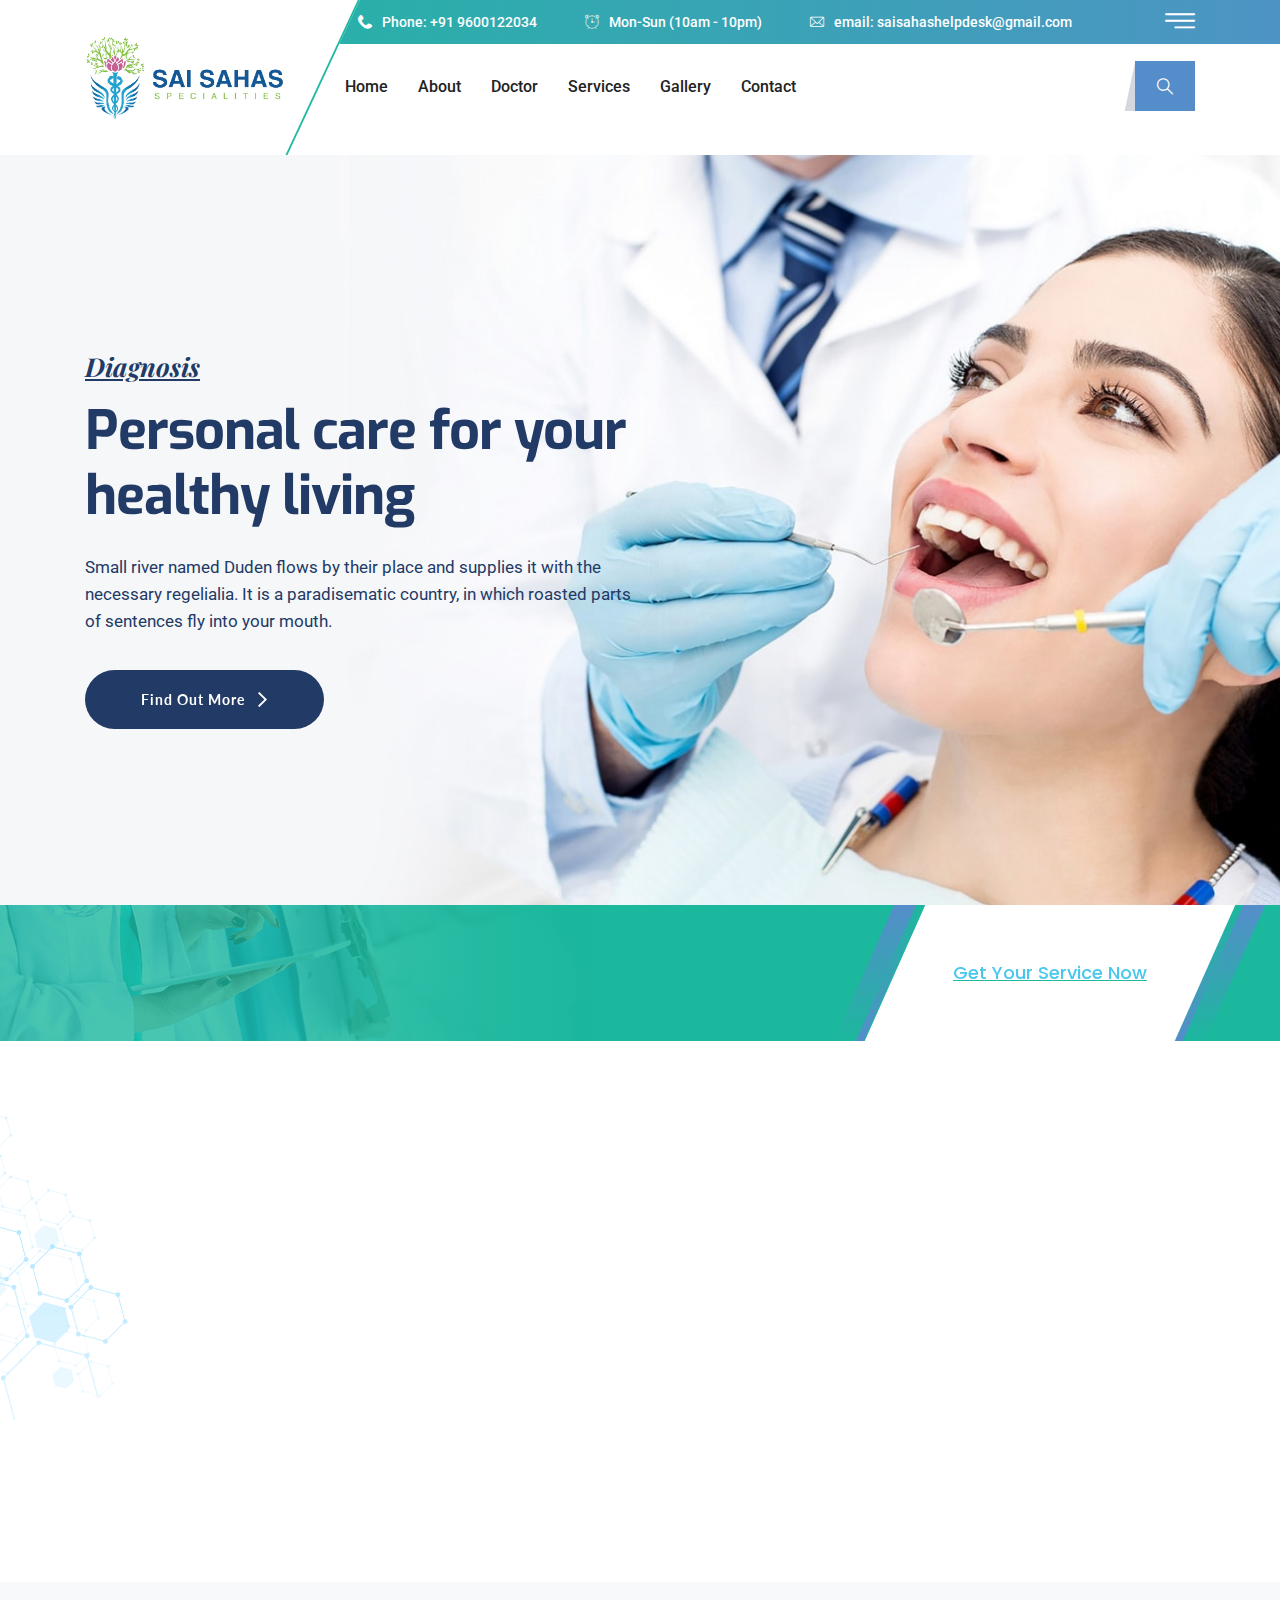
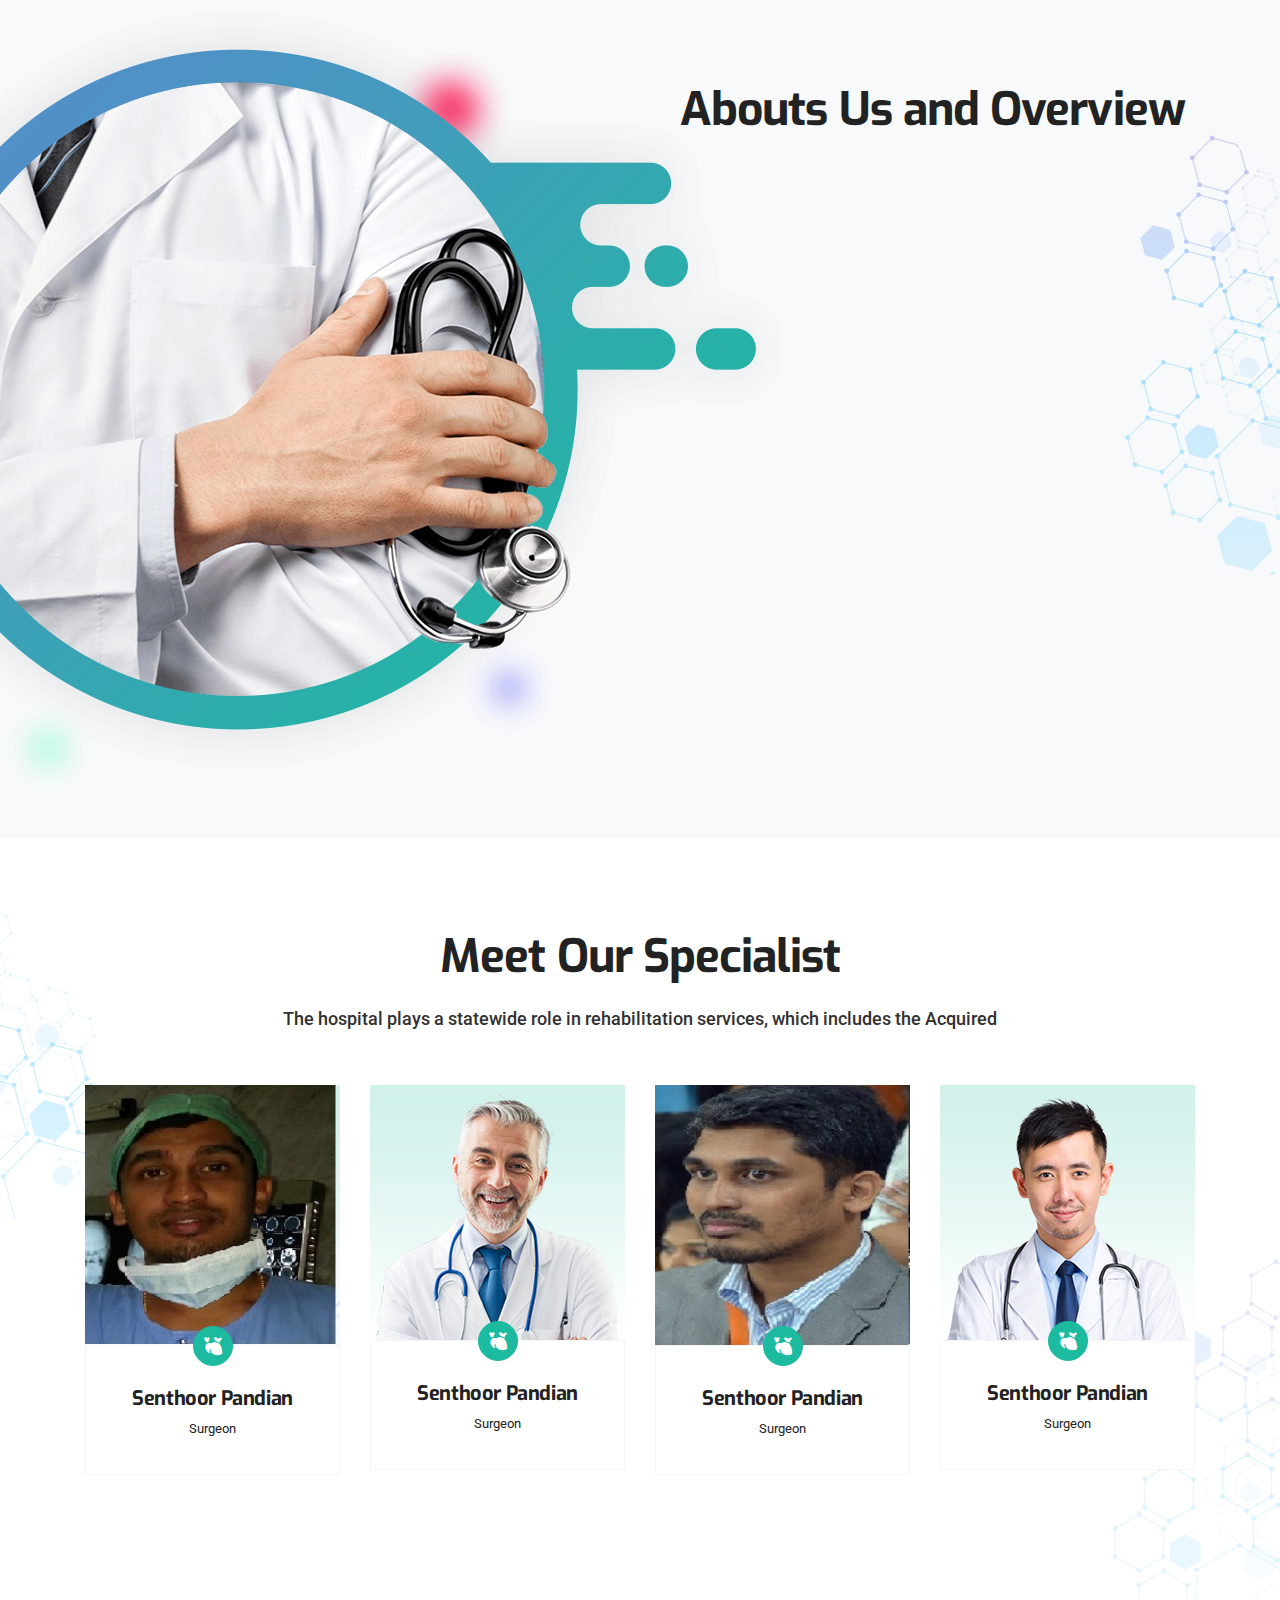
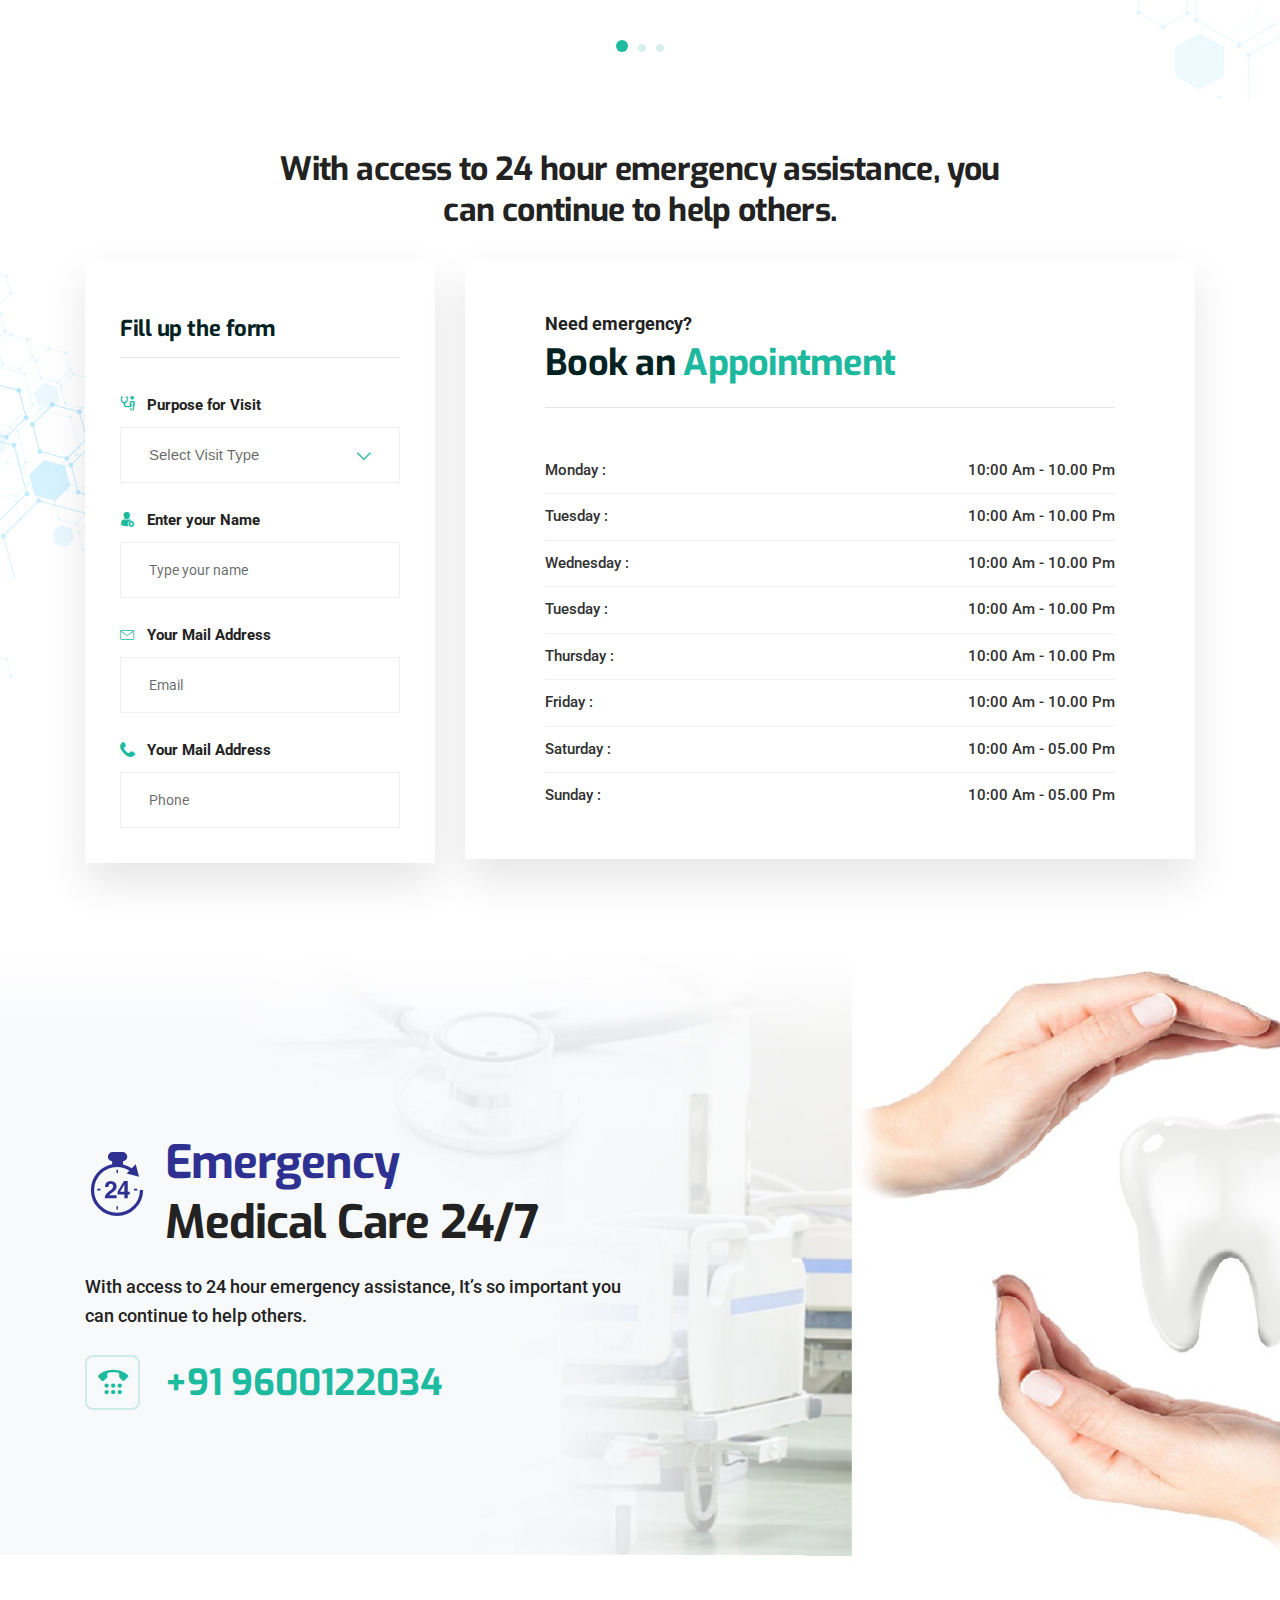
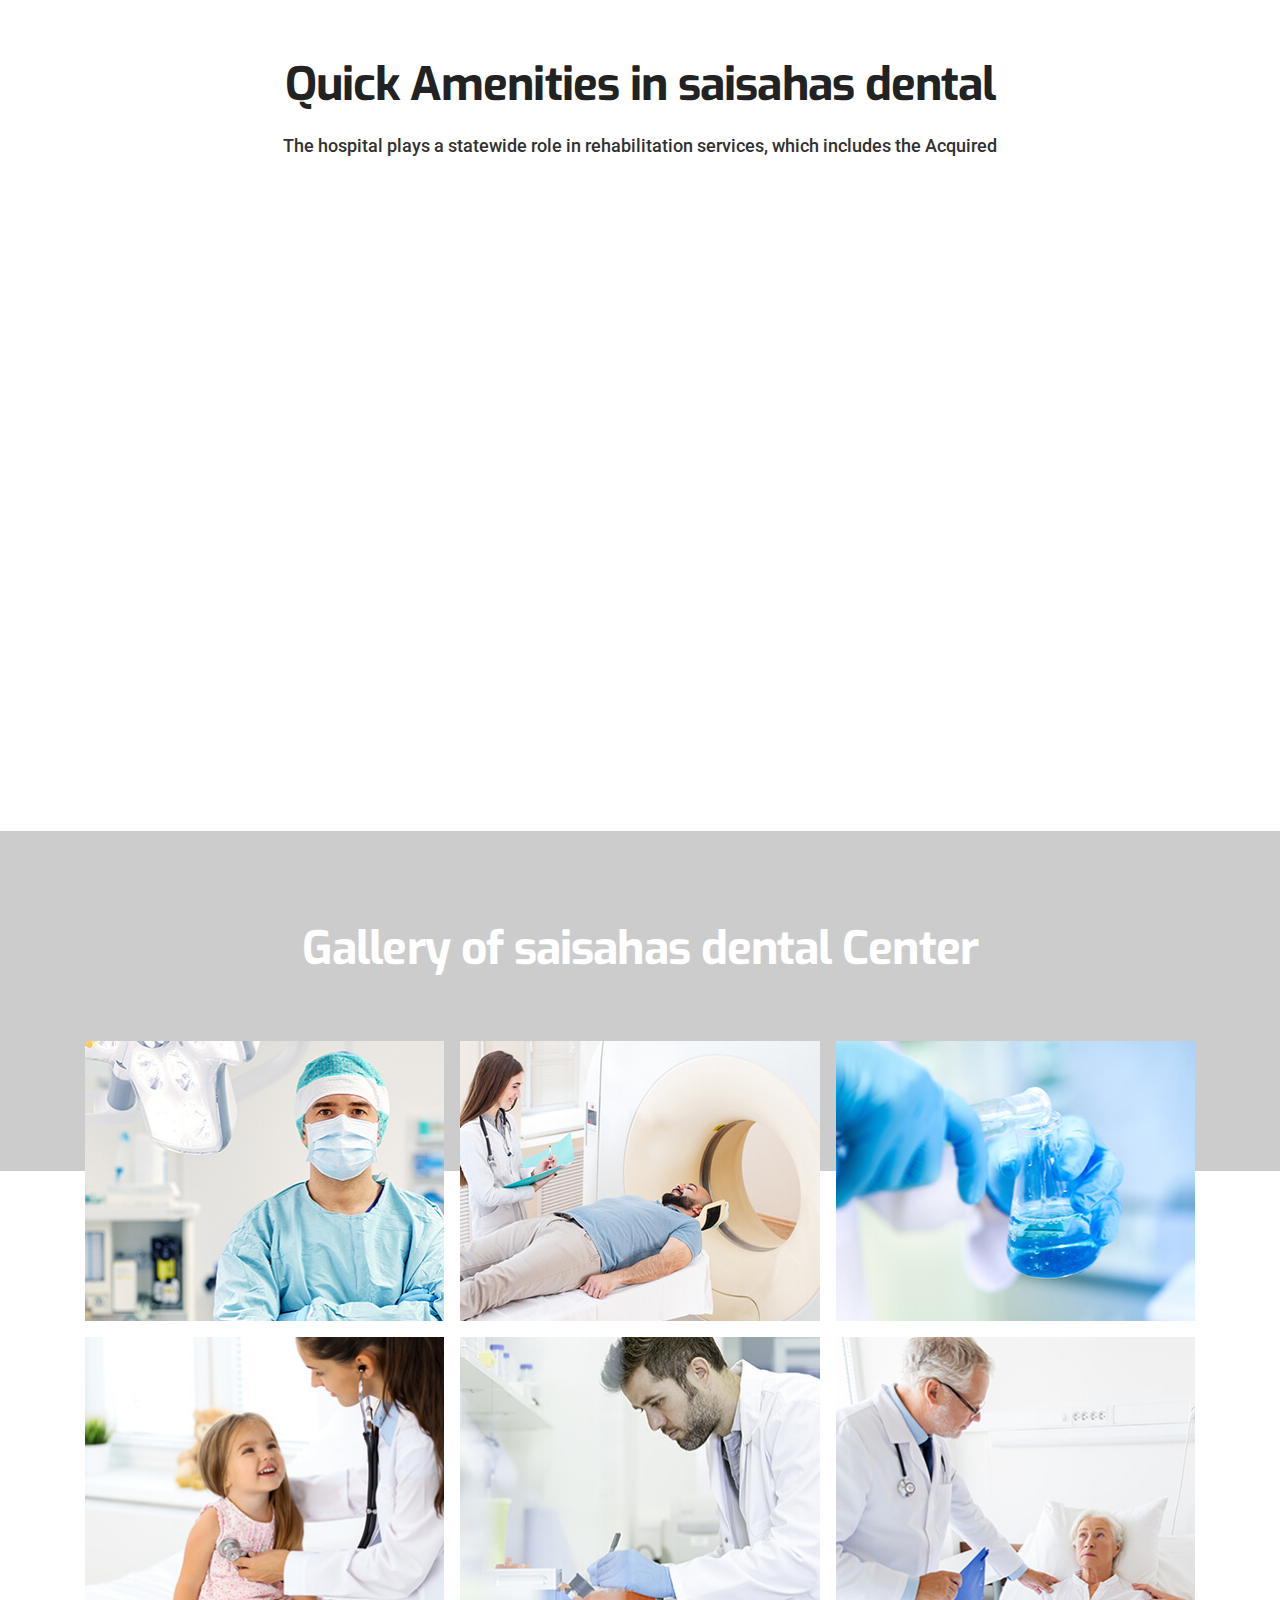
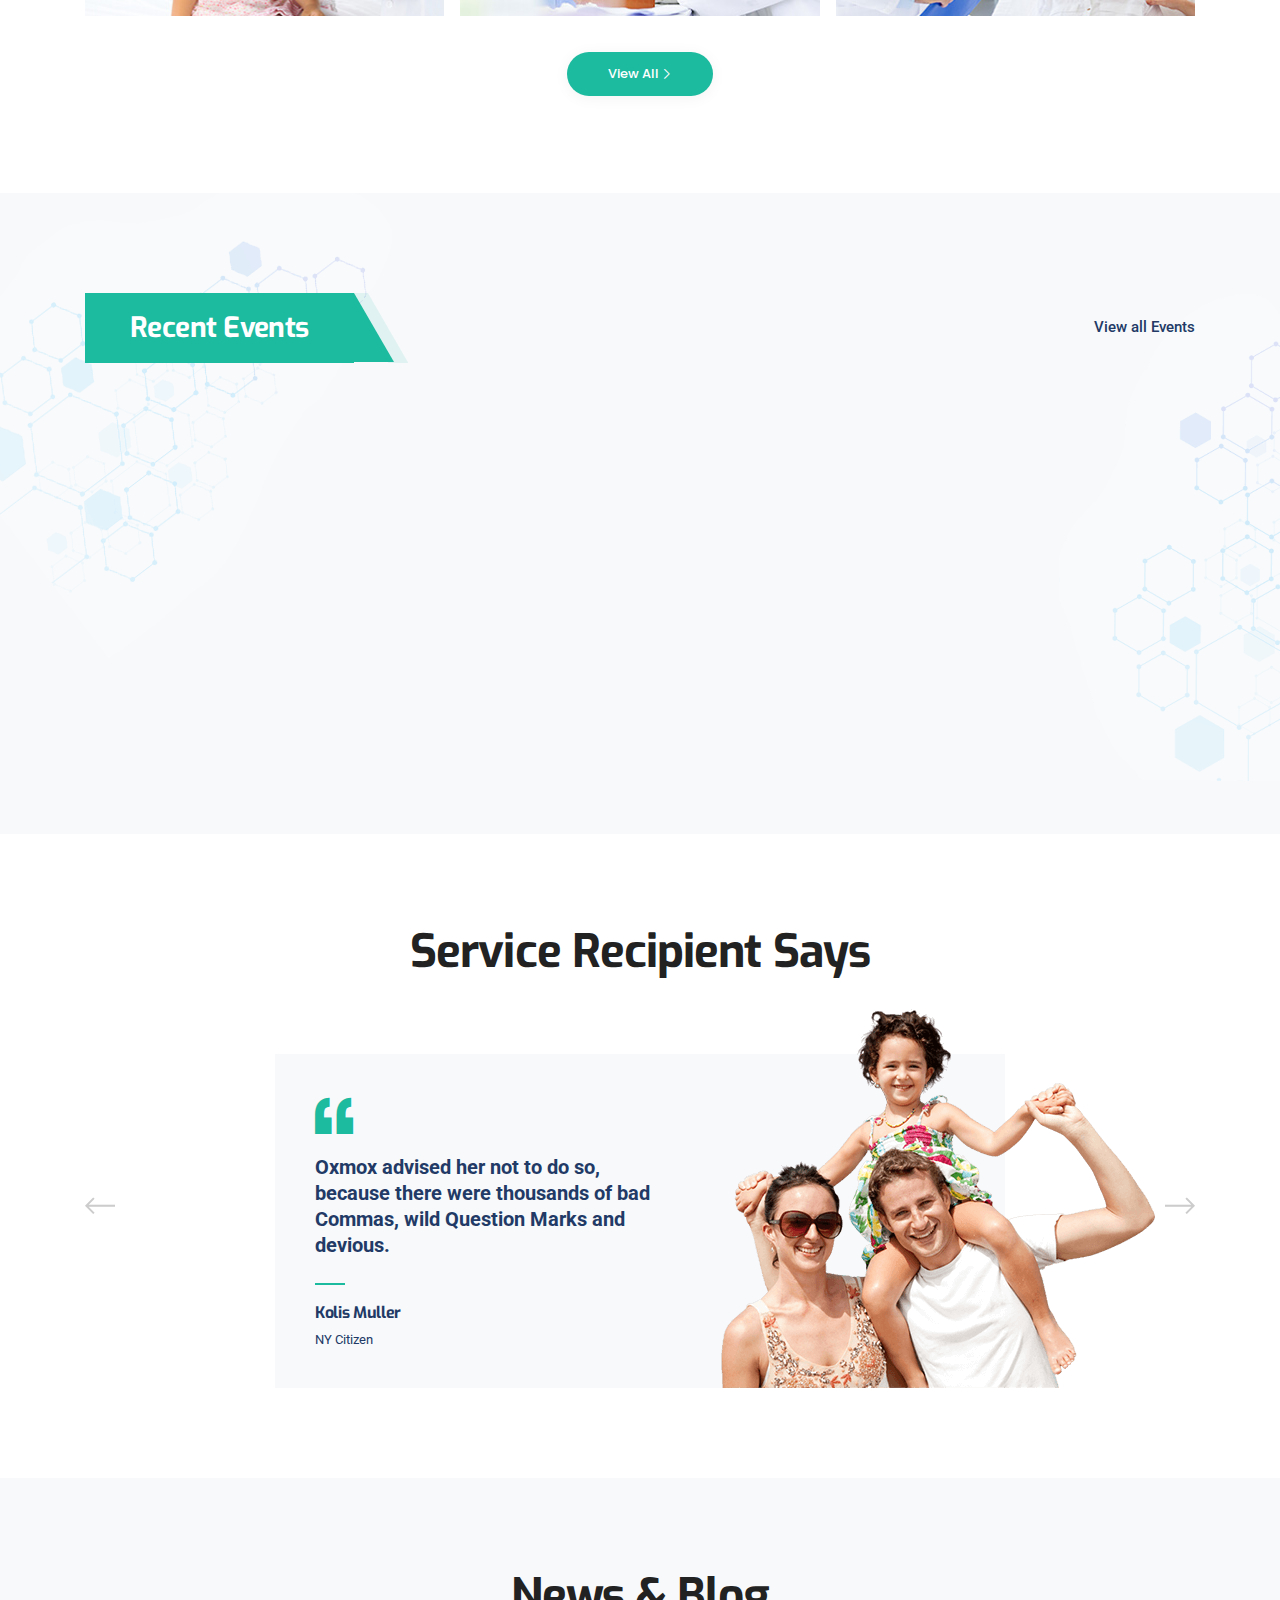
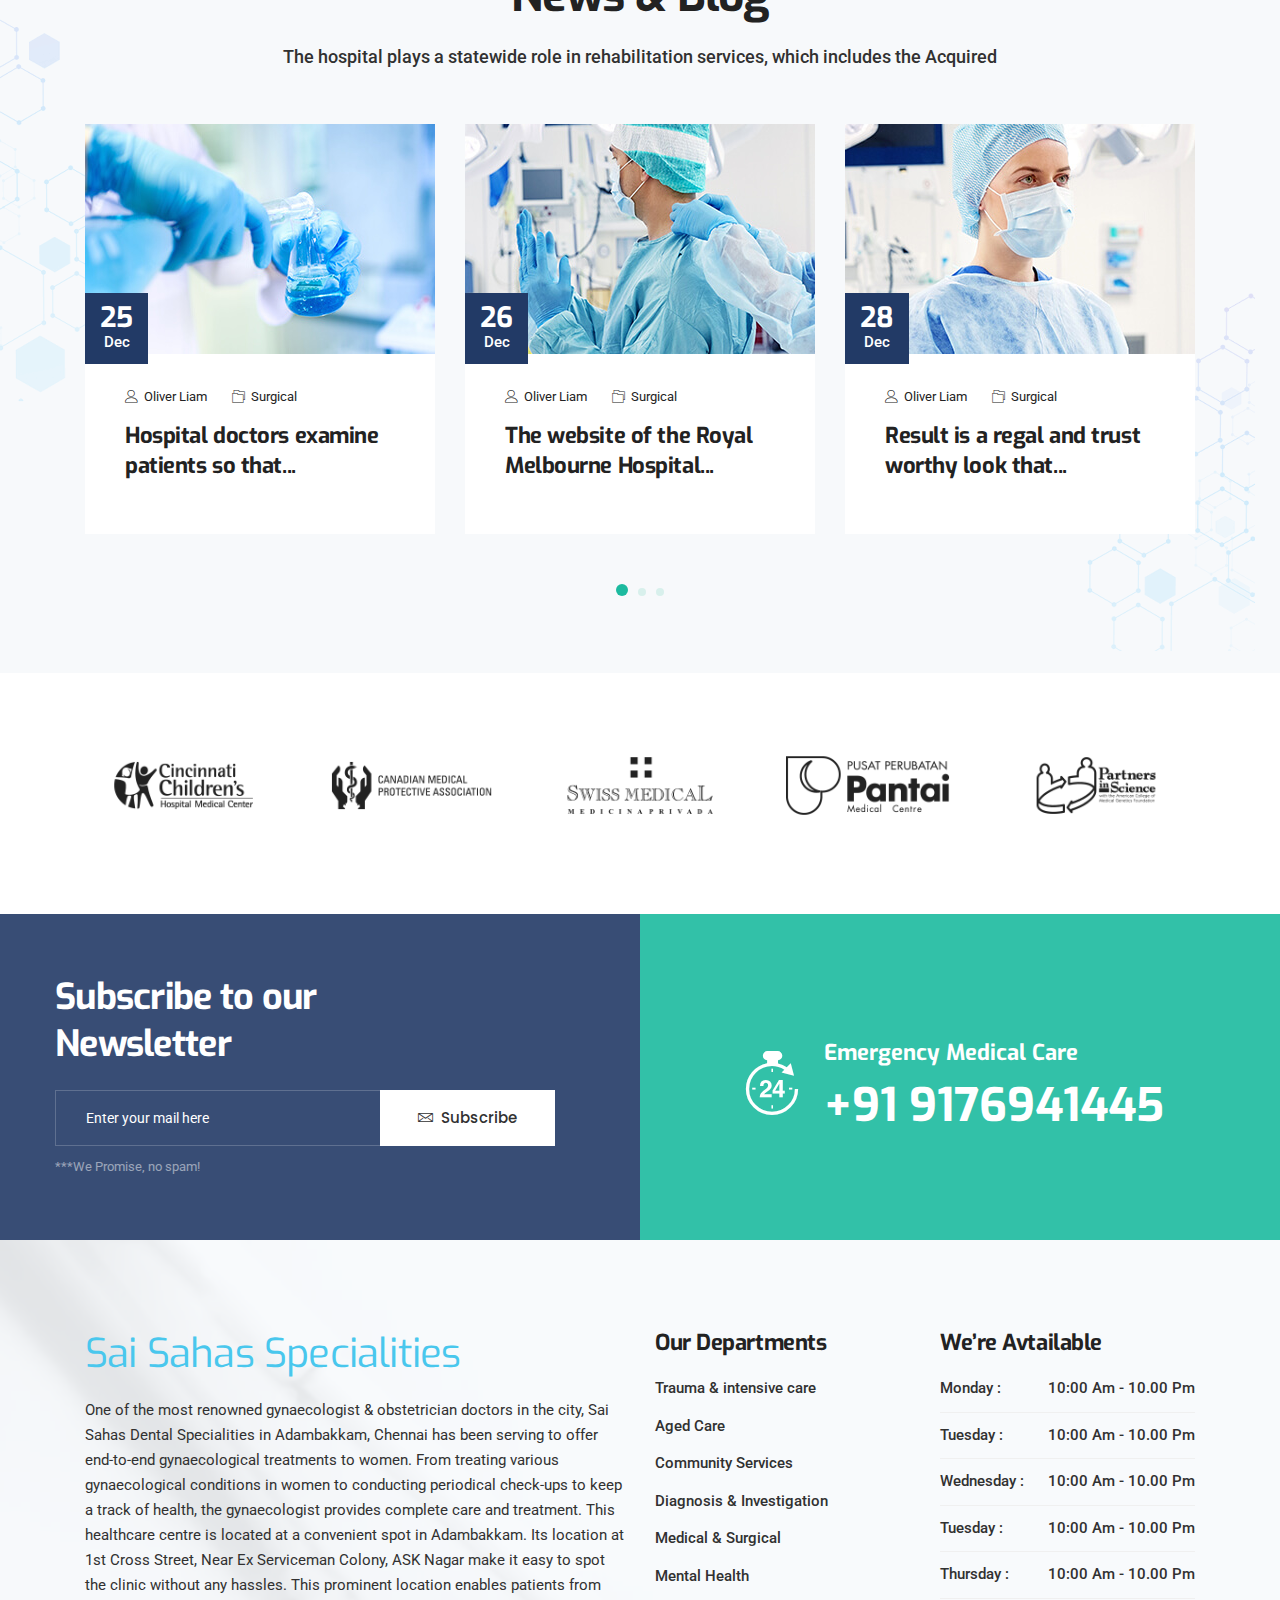
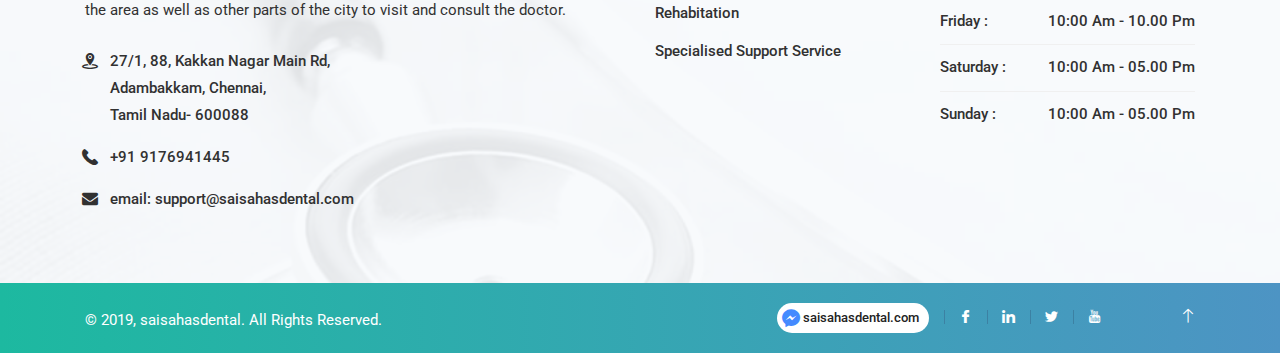
==== index.html @ afc995c6 "first commit" ====
<!DOCTYPE html>
<html lang="en">

<!---->
<head>

<meta charset="UTF-8">
<meta name="description" content="">
<meta name="keywords" content="">
<meta name="author" content="">
<meta name="viewport" content="width=device-width, initial-scale=1, shrink-to-fit=no">
<link href="https://fonts.googleapis.com/css?family=Exo:300,300i,400,400i,500,500i,600,600i,700,700i,800,800i,900,900i" rel="stylesheet">
<link href="https://fonts.googleapis.com/css?family=Lato:300,300i,400,400i,700,700i,900,900i" rel="stylesheet">
<link href="https://fonts.googleapis.com/css?family=Playfair+Display:400,400i,700,700i,900,900i" rel="stylesheet">
<link href="https://fonts.googleapis.com/css?family=Poppins:200,200i,300,300i,400,400i,500,500i,600,600i,700,700i,800,800i,900,900i" rel="stylesheet">
<link href="https://fonts.googleapis.com/css?family=Roboto:300,300i,400,400i,500,500i,700,700i,900,900i" rel="stylesheet">

<link rel="shortcut icon" href="images/favicon.png" type="image/x-icon">
<link rel="icon" href="images/favicon.png" type="image/x-icon">
<title>Sai Sahas</title>

<link href="css/bootstrap.css" rel="stylesheet">
<link href="css/jquery-ui.css" rel="stylesheet">
<link href="css/icomoon-icons.css" rel="stylesheet">
<link href="css/animate.css" rel="stylesheet">
<link href="css/flaticon.css" rel="stylesheet">
<link href="css/owl.css" rel="stylesheet">
<link href="css/animation.css" rel="stylesheet">
<link rel="stylesheet" href="css/magnific-popup.css">
<link href="css/jquery.fancybox.min.css" rel="stylesheet">
<link href="css/jquery.mCustomScrollbar.min.css" rel="stylesheet">
<link href="css/menu.css" rel="stylesheet">
<link href="css/style.css" rel="stylesheet">
<link href="css/responsive.css" rel="stylesheet">
<!--[if lt IE 9]><script src="https://cdnjs.cloudflare.com/ajax/libs/html5shiv/3.7.3/html5shiv.js"></script><![endif]-->
<!--[if lt IE 9]><script src="js/respond.js"></script><![endif]-->
</head>
<body>
<div class="page-wrapper">

<div class="preloader"></div>

<header class="elementskit-header main-header">
<div class="header-top">
<div class="container ">
<div class="top-outer clearfix">

<ul class="top-left">
<li><a href="tel:+91 9176941445"><span class="icon flaticon-phone-receiver"></span>Phone: +91 9600122034</a></li>
<li><span class="icon flaticon-clock-1"></span>Mon-Sun (10am - 10pm)</li>
<li><a href="https://html.xpeedstudio.com/cdn-cgi/l/email-protection#7a13141c153a1f021b170a161f54191517"><span class="icon flaticon-letter"></span><span class="__cf_email__" data-cfemail="4a23242c250a2f322b273a262f64292527">email: saisahashelpdesk@gmail.com</span></a></li>
</ul>

<div class="top-right clearfix">

<!-- <div class="cart-btn">
<a href="#" class="flaticon-cart offset-side-bar cart-icon"><span class="total-cart">3</span></a>
</div> -->

<div class="nav-box">
<div class="nav-btn nav-toggler navSidebar-button"><span class="icon flaticon-menu-3"></span></div>
</div>
</div>
</div>
</div>
</div>


<div class="header-upper xs-sticky-header"> 
<div class="container">
<div class="xs-navbar clearfix">
<div class="logo-outer">
<div class="logo"><a href="index.html"><img src="images/logo-11.png" width="200" alt="" title=""></a></div>
</div>
<nav class="elementskit-navbar">

<div class="xs-mobile-search">
<a href="#modal-popup-2" class="xs-modal-popup"><i class="icon icon-search"></i></a>
</div>

<button class=" elementskit-menu-toggler xs-bold-menu">
<div class="xs-gradient-group">
<span></span>
<span></span>
<span></span>
</div>
<span>
Menu
</span>
</button>


<div class="elementskit-menu-container elementskit-menu-offcanvas-elements">

<ul class="elementskit-navbar-nav nav-alignment-dynamic">
<li><a href="index.html">home</a> </li>
<li><a href="#about">About</a></li>
<li><a href="#doctor">Doctor</a></li>
<li><a href="#services">Services</a></li>
<li><a href="#gallery">gallery</a></li>
<li><a href="#contact">contact</a></li>
</ul> 

<div class="elementskit-nav-identity-panel">
<h1 class="elementskit-site-title">
<a href="#" class="elementskit-nav-logo">Megamenu</a>
</h1>
<button class="elementskit-menu-close elementskit-menu-toggler" type="button"><i class="icon icon-cross"></i></button>
</div>

</div>


<div class="elementskit-menu-overlay elementskit-menu-offcanvas-elements elementskit-menu-toggler">
</div>


</nav>
<ul class="xs-menu-tools">
<li>
<a href="#modal-popup-2" class="navsearch-button xs-modal-popup"><i class="icon icon-search"></i></a>
</li>
</ul>
</div>
</div>
</div>

</header>

<section class="banner-section" id="home">
<div class="banner-carousel owl-carousel owl-theme">

<div class="slide-item" style="background-image: url(images/slider/f1.jpg);">
<div class="container xs-banner-container-parent">
<div class="clearfix">

<div class="banner-column col-lg-6 col-md-8 col-sm-12">
<div class="title wow fadeInUp" data-wow-delay="250ms">Diagnosis</div>
<h2 class="wow fadeInUp" data-wow-delay="500ms">Personal care for your healthy living</h2>
<p class="text wow fadeInUp" data-wow-delay="750ms">Small river named Duden flows by their place and supplies it with the necessary regelialia. It is a paradisematic country, in which roasted parts of sentences fly into your mouth.</p>
<div class="link-box wow fadeInUp" data-wow-delay="1000ms">
<a href="department.html" class="theme-btn btn-style-two"><i>Find Out More</i> <span class="arrow icon icon-arrow_right"></span></a>
</div>
</div>

<!-- <div class="image">
<img src="images/slider/slider1-2.jpg" alt="" />
</div> -->
</div>
</div>
</div>

<div class="slide-item" style="background-image: url(images/slider/slider3-2.jpg);">
<div class="container xs-banner-container-parent">
<div class="clearfix">

<div class="banner-column col-lg-6 col-md-8 col-sm-12">
<div class="title wow fadeInUp" data-wow-delay="250ms">Diagnosis</div>
<h2 class="wow fadeInUp" data-wow-delay="500ms">Personal care for your healthy living</h2>
<p class="text wow fadeInUp" data-wow-delay="750ms">Small river named Duden flows by their place and supplies it with the necessary regelialia. It is a paradisematic country, in which roasted parts of sentences fly into your mouth.</p>
<div class="link-box wow fadeInUp" data-wow-delay="1000ms">
<a href="department.html" class="theme-btn btn-style-two"><i>Find Out More</i> <span class="arrow icon icon-arrow_right"></span></a>
</div>
</div>

<!-- <div class="image">
<img src="images/main-slider/content-image-2.png" alt="" />
</div> -->
</div>
</div>
</div>

<div class="slide-item" style="background-image: url(images/slider/slider4.jpg);">
<div class="container xs-banner-container-parent">
<div class="clearfix">

<div class="banner-column col-lg-6 col-md-8 col-sm-12">
<div class="title wow fadeInUp" data-wow-delay="250ms">Diagnosis</div>
<h2 class="wow fadeInUp" data-wow-delay="500ms">Personal care for your healthy living</h2>
<p class="text wow fadeInUp" data-wow-delay="750ms">Small river named Duden flows by their place and supplies it with the necessary regelialia. It is a paradisematic country, in which roasted parts of sentences fly into your mouth.</p>
<div class="link-box wow fadeInUp" data-wow-delay="1000ms">
<a href="department.html" class="theme-btn btn-style-two"><i>Find Out More</i> <span class="arrow icon icon-arrow_right"></span></a>
</div>
</div>

<!-- <div class="image">
<img src="images/main-slider/content-image-3.png" alt="" />
</div> -->
</div>
</div>
</div>
</div>
</section>


<section class="services-form-section">
<div class="image-layer" style="background-image:url(images/background/1.png)"></div>
<div class="container ">

<div class="services-form">

 <form method="post" action="#">
<div class="row">

<div class="form-group col-lg-4 col-md-6 col-sm-12">
<!-- <div class="map-icon fas fa-map-marker-alt"></div>
<div class="location-icon icon-target"></div> -->
<!-- <select class="custom-select-box">
<option>Select your area</option>
<option>Area One</option>
<option>Area Two</option>
<option>Area Three</option>
<option>Area Four</option>
</select> -->
</div>

<div class="form-group col-lg-4 col-md-6 col-sm-12">
<!-- <select class="custom-select-box">
<option>Select Service type</option>
<option>Service One</option>
<option>Service Two</option>
<option>Service Three</option>
<option>Service Four</option>
</select> -->
</div>

<div class="form-group button-group col-lg-4 col-md-12 col-sm-12">
<div class="left-curves"></div>
<div class="right-curves"></div>
<button class="theme-btn submit-btn" type="submit" name="submit-form"><a href="contact.html">Get Your Service Now</a></button>
</div>
</div>
</form>
</div>
</div>
</section>


<section class="featured-section">
<div class="pattern-layer" style="background-image:url(images/background/pattern-1.png)"></div>
<div class="container">
<div class="row">

<div class="featured-block col-lg-4 col-md-6 col-sm-12">
<div class="inner-box wow fadeInLeft" data-wow-delay="0ms" data-wow-duration="1500ms">
<div class="image-layer" style="background-image:url(images/resource/feature-1.jpg)"></div>
<div class="icon-box">
<span class="icon flaticon-pill"></span>
</div>
<h3><a href="#">Dental Cleaning <br>  Polishing</a></h3>
<p>The hospital plays a statewide role in rehabilitation services, which includes the Acquired</p>
</div>
</div>

<div class="featured-block col-lg-4 col-md-6 col-sm-12">
<div class="inner-box wow fadeInLeft" data-wow-delay="300ms" data-wow-duration="1500ms">
<div class="image-layer" style="background-image:url(images/resource/feature-1.jpg)"></div>
<div class="icon-box">
<span class="icon icon-diagnosis"></span>
</div>
<h3><a href="#">Painless Tooth  <br> Extraction</a></h3>
<p>Hospital doctors examine patients so that they can diagnose and treat health conditions</p>
</div>
</div>

<div class="featured-block col-lg-4 col-md-6 col-sm-12">
<div class="inner-box wow fadeInLeft" data-wow-delay="600ms" data-wow-duration="1500ms">
<div class="image-layer" style="background-image:url(images/resource/feature-1.jpg)"></div>
<div class="icon-box">
<span class="icon icon-medical1"></span>
 </div>
<h3><a href="#">Medical & <br> Surgical</a></h3>
<p>Medicine is a very wide field with many possible specialisms. Some doctors work in general</p>
</div>
</div>
</div>
</div>
</section>


<section class="container-fluid" id="about">
<div class="pattern-layer" style="background-image:url(images/background/pattern-2.png)"></div>
<div class="outer-section">
<div class="clearfix">

<div class="left-column">
<div class="inner-column">
<div class="shadow-one paroller" style="background-image:url(images/icons/shadow-1.png)" data-paroller-factor="0.15" data-paroller-factor-lg="0.15" data-paroller-factor-md="0.15" data-paroller-factor-sm="0.15" data-paroller-type="foreground" data-paroller-direction="horizontal"></div>
<div class="shadow-two paroller" style="background-image:url(images/icons/shadow-2.png)" data-paroller-factor="-0.15" data-paroller-factor-lg="-0.15" data-paroller-factor-md="-0.15" data-paroller-factor-sm="-0.15" data-paroller-type="foreground" data-paroller-direction="vertical"></div>
<div class="shadow-three paroller" style="background-image:url(images/icons/shadow-3.png)" data-paroller-factor="0.15" data-paroller-factor-lg="0.15" data-paroller-factor-md="0.15" data-paroller-factor-sm="0.15" data-paroller-type="foreground" data-paroller-direction="horizontal"></div>
<div class="image">
<img src="images/resource/image-1.png" alt="" />
</div>
</div>
</div>

<div class="right-column">
<div class="inner-column">
<h2>Abouts Us and Overview</h2>
<ul class="featured-list">
<li class="wow fadeInUp clearfix" data-wow-delay="0ms" data-wow-duration="1500ms">
<span class="icon icon-brifecase-hospital2"></span>
<div class="content">
<div class="title">Intensive care</div>
<p>One of the most renowned gynaecologist & obstetrician doctors in the city, Sai Sahas Dental Specialities in Adambakkam, Chennai has been serving to offer end-to-end gynaecological treatments to women. From treating various gynaecological conditions in women to conducting periodical check-ups to keep a track of health, the gynaecologist provides complete care and treatment.</p>
</div>
</li>
<li class="wow fadeInUp clearfix" data-wow-delay="300ms" data-wow-duration="1500ms">
<span class="icon icon-heart1"></span>
<div class="content">
<div class="title">Specialised Support Service</div>
<p>This healthcare centre is located at a convenient spot in Adambakkam. Its location at 1st Cross Street, Near Ex Serviceman Colony, ASK Nagar make it easy to spot the clinic without any hassles. </p>
</div>
</li>
<li class="wow fadeInUp clearfix" data-wow-delay="600ms" data-wow-duration="1500ms">
<span class="icon icon-doctor"></span>
<div class="content">
<div class="title">Medical & Surgical</div>
<p>Behind the word mountains, far from the countries Vokalia and Consonantia, there live the blind texts.</p>
</div>
</li>
</ul>
</div>
</div>
</div>
</div>
</section>


<section class="team-section" id="doctor">
<div class="team-pattern-layer" style="background-image:url(images/background/pattern-1.png)"></div>
<div class="team-pattern-layer-two" style="background-image:url(images/background/pattern-5.png)"></div>
<div class="container">

<div class="section-title text-center">
<h2>Meet Our Specialist</h2>
<p class="text">The hospital plays a statewide role in rehabilitation services, which includes the Acquired</p>
</div>
<div class="team-carousel owl-carousel owl-theme">

<div class="team-block">
<div class="inner-box">
<div class="image">
<img src="images/resource/team-1.jpg" alt="" style="height: 260px;"/>
<div class="overlay-box">
<div class="overlay-inner">
<ul class="team-social-box">
<li class="youtube"><a href="#" class="icon icon-youtube"></a><span class="social-name">youtube</span></li>
<li class="linkedin"><a href="#" class="icon icon-linkedin"></a><span class="social-name">linkedin</span></li>
<li class="facebook"><a href="#" class="icon icon-facebook"></a><span class="social-name">facebook</span></li>
<li class="twitter"><a href="#" class="icon icon-twitter"></a><span class="social-name">twitter</span></li>
</ul>
</div>
</div>
</div>
<div class="lower-content">
<div class="icon-box">
<span class="icon icon-heart1"></span>
</div>
<h3><a href="#">Senthoor Pandian</a></h3>
<p class="designation">Surgeon </p>
</div>
</div>
</div>

<div class="team-block">
<div class="inner-box">
<div class="image">
<img src="images/resource/team-2.jpg" alt="" />
<div class="overlay-box">
<div class="overlay-inner">
<ul class="team-social-box">
<li class="youtube"><a href="#" class="icon icon-youtube"></a><span class="social-name">youtube</span></li>
<li class="linkedin"><a href="#" class="icon icon-linkedin"></a><span class="social-name">linkedin</span></li>
<li class="facebook"><a href="#" class="icon icon-facebook"></a><span class="social-name">facebook</span></li>
<li class="twitter"><a href="#" class="icon icon-twitter"></a><span class="social-name">twitter</span></li>
</ul>
</div>
</div>
</div>
<div class="lower-content">
<div class="icon-box">
<span class="icon icon-heart1"></span>
</div>
<h3><a href="#">Senthoor Pandian</a></h3>
<p class="designation">Surgeon </p>
</div>
</div>
</div>

<div class="team-block">
<div class="inner-box">
<div class="image">
<img src="images/resource/team-3.jpg" alt=""  style="height: 260px;" />
<div class="overlay-box">
<div class="overlay-inner">
<ul class="team-social-box">
<li class="youtube"><a href="#" class="icon icon-youtube"></a><span class="social-name">youtube</span></li>
<li class="linkedin"><a href="#" class="icon icon-linkedin"></a><span class="social-name">linkedin</span></li>
<li class="facebook"><a href="#" class="icon icon-facebook"></a><span class="social-name">facebook</span></li>
<li class="twitter"><a href="#" class="icon icon-twitter"></a><span class="social-name">twitter</span></li>
</ul>
</div>
</div>
</div>
<div class="lower-content">
<div class="icon-box">
<span class="icon icon-heart1"></span>
</div>
<h3><a href="#">Senthoor Pandian</a></h3>
<p class="designation">Surgeon </p>
</div>
</div>
</div>

<div class="team-block">
<div class="inner-box">
<div class="image">
<img src="images/resource/team-4.jpg" alt="" />
<div class="overlay-box">
<div class="overlay-inner">
<ul class="team-social-box">
<li class="youtube"><a href="#" class="icon icon-youtube"></a><span class="social-name">youtube</span></li>
<li class="linkedin"><a href="#" class="icon icon-linkedin"></a><span class="social-name">linkedin</span></li>
<li class="facebook"><a href="#" class="icon icon-facebook"></a><span class="social-name">facebook</span></li>
<li class="twitter"><a href="#" class="icon icon-twitter"></a><span class="social-name">twitter</span></li>
</ul>
</div>
</div>
</div>
<div class="lower-content">
<div class="icon-box">
<span class="icon icon-heart1"></span>
</div>
<h3><a href="#">Senthoor Pandian</a></h3>
<p class="designation">Surgeon </p>
</div>
</div>
</div>

<div class="team-block">
<div class="inner-box">
<div class="image">
<img src="images/resource/team-1.jpg" alt="" />
<div class="overlay-box">
<div class="overlay-inner">
<ul class="team-social-box">
<li class="youtube"><a href="#" class="icon icon-youtube"></a><span class="social-name">youtube</span></li>
<li class="linkedin"><a href="#" class="icon icon-linkedin"></a><span class="social-name">linkedin</span></li>
<li class="facebook"><a href="#" class="icon icon-facebook"></a><span class="social-name">facebook</span></li>
<li class="twitter"><a href="#" class="icon icon-twitter"></a><span class="social-name">twitter</span></li>
</ul>
</div>
</div>
</div>
<div class="lower-content">
<div class="icon-box">
<span class="icon icon-heart1"></span>
</div>
<h3><a href="#">Senthoor Pandian</a></h3>
<p class="designation">Surgeon </p>
</div>
</div>
</div>

<div class="team-block">
<div class="inner-box">
<div class="image">
<img src="images/resource/team-2.jpg" alt="" />
<div class="overlay-box">
<div class="overlay-inner">
<ul class="team-social-box">
<li class="youtube"><a href="#" class="icon icon-youtube"></a><span class="social-name">youtube</span></li>
<li class="linkedin"><a href="#" class="icon icon-linkedin"></a><span class="social-name">linkedin</span></li>
<li class="facebook"><a href="#" class="icon icon-facebook"></a><span class="social-name">facebook</span></li>
<li class="twitter"><a href="#" class="icon icon-twitter"></a><span class="social-name">twitter</span></li>
</ul>
</div>
</div>
</div>
<div class="lower-content">
<div class="icon-box">
<span class="icon icon-heart1"></span>
</div>
<h3><a href="#">Senthoor Pandian</a></h3>
<p class="designation">Surgeon </p>
</div>
</div>
</div>

<div class="team-block">
<div class="inner-box">
<div class="image">
<img src="images/resource/team-3.jpg" alt="" />
<div class="overlay-box">
<div class="overlay-inner">
<ul class="team-social-box">
<li class="youtube"><a href="#" class="icon icon-youtube"></a><span class="social-name">youtube</span></li>
<li class="linkedin"><a href="#" class="icon icon-linkedin"></a><span class="social-name">linkedin</span></li>
<li class="facebook"><a href="#" class="icon icon-facebook"></a><span class="social-name">facebook</span></li>
<li class="twitter"><a href="#" class="icon icon-twitter"></a><span class="social-name">twitter</span></li>
</ul>
</div>
</div>
</div>
<div class="lower-content">
<div class="icon-box">
<span class="icon icon-heart1"></span>
</div>
<h3><a href="#">Senthoor Pandian</a></h3>
<p class="designation">Surgeon </p>
</div>
</div>
</div>

<div class="team-block">
<div class="inner-box">
<div class="image">
<img src="images/resource/team-4.jpg" alt="" />
<div class="overlay-box">
<div class="overlay-inner">
<ul class="team-social-box">
<li class="youtube"><a href="#" class="icon icon-youtube"></a><span class="social-name">youtube</span></li>
<li class="linkedin"><a href="#" class="icon icon-linkedin"></a><span class="social-name">linkedin</span></li>
<li class="facebook"><a href="#" class="icon icon-facebook"></a><span class="social-name">facebook</span></li>
<li class="twitter"><a href="#" class="icon icon-twitter"></a><span class="social-name">twitter</span></li>
</ul>
</div>
</div>
</div>
<div class="lower-content">
<div class="icon-box">
<span class="icon icon-heart1"></span>
</div>
<h3><a href="#">Senthoor Pandian</a></h3>
<p class="designation">Surgeon </p>
</div>
</div>
</div>

<div class="team-block">
<div class="inner-box">
<div class="image">
<img src="images/resource/team-1.jpg" alt="" />
<div class="overlay-box">
<div class="overlay-inner">
<ul class="team-social-box">
<li class="youtube"><a href="#" class="icon icon-youtube"></a><span class="social-name">youtube</span></li>
<li class="linkedin"><a href="#" class="icon icon-linkedin"></a><span class="social-name">linkedin</span></li>
<li class="facebook"><a href="#" class="icon icon-facebook"></a><span class="social-name">facebook</span></li>
<li class="twitter"><a href="#" class="icon icon-twitter"></a><span class="social-name">twitter</span></li>
</ul>
</div>
</div>
</div>
<div class="lower-content">
<div class="icon-box">
<span class="icon icon-heart1"></span>
</div>
<h3><a href="#">Senthoor Pandian</a></h3>
<p class="designation">Surgeon </p>
</div>
</div>
</div>

<div class="team-block">
<div class="inner-box">
<div class="image">
<img src="images/resource/team-2.jpg" alt="" />
<div class="overlay-box">
<div class="overlay-inner">
<ul class="team-social-box">
<li class="youtube"><a href="#" class="icon icon-youtube"></a><span class="social-name">youtube</span></li>
<li class="linkedin"><a href="#" class="icon icon-linkedin"></a><span class="social-name">linkedin</span></li>
<li class="facebook"><a href="#" class="icon icon-facebook"></a><span class="social-name">facebook</span></li>
<li class="twitter"><a href="#" class="icon icon-twitter"></a><span class="social-name">twitter</span></li>
</ul>
</div>
</div>
</div>
<div class="lower-content">
<div class="icon-box">
<span class="icon icon-heart1"></span>
</div>
<h3><a href="#">Thomas Henry</a></h3>
<p class="designation">Cardiology</p>
</div>
</div>
 </div>

<div class="team-block">
<div class="inner-box">
<div class="image">
<img src="images/resource/team-3.jpg" alt="" />
<div class="overlay-box">
<div class="overlay-inner">
<ul class="team-social-box">
<li class="youtube"><a href="#" class="icon icon-youtube"></a><span class="social-name">youtube</span></li>
<li class="linkedin"><a href="#" class="icon icon-linkedin"></a><span class="social-name">linkedin</span></li>
<li class="facebook"><a href="#" class="icon icon-facebook"></a><span class="social-name">facebook</span></li>
<li class="twitter"><a href="#" class="icon icon-twitter"></a><span class="social-name">twitter</span></li>
</ul>
</div>
</div>
</div>
<div class="lower-content">
<div class="icon-box">
<span class="icon icon-heart1"></span>
</div>
<h3><a href="#">James Alexander</a></h3>
<p class="designation">Radiology</p>
</div>
</div>
</div>

<div class="team-block">
<div class="inner-box">
<div class="image">
<img src="images/resource/team-4.jpg" alt="" />
<div class="overlay-box">
<div class="overlay-inner">
<ul class="team-social-box">
<li class="youtube"><a href="#" class="icon icon-youtube"></a><span class="social-name">youtube</span></li>
<li class="linkedin"><a href="#" class="icon icon-linkedin"></a><span class="social-name">linkedin</span></li>
<li class="facebook"><a href="#" class="icon icon-facebook"></a><span class="social-name">facebook</span></li>
<li class="twitter"><a href="#" class="icon icon-twitter"></a><span class="social-name">twitter</span></li>
</ul>
</div>
</div>
</div>
<div class="lower-content">
<div class="icon-box">
<span class="icon icon-heart1"></span>
</div>
<h3><a href="#">Harrison Samuel</a></h3>
<p class="designation">Anaesthetics</p>
</div>
</div>
</div>
</div>
</div>
</section>


<section class="appointment-section" id="contact">
<div class="pattern-layer" style="background-image:url(images/background/pattern-1.png)"></div>
<div class="container">
<div class="title-box">
<h2>With access to 24 hour emergency assistance, you can continue to help others.</h2>
</div>
<div class="inner-section">
<div class="row">

<div class="col-lg-4 col-md-12 col-sm-12">
<div class="form-column">
<div class="inner-column">
<h3>Fill up the form</h3>

<div class="calender-form">

<form method="post" action="#">

<div class="form-group">
<label><span class="icon icon-doctor"></span> Purpose for Visit</label>
<select class="custom-select-box">
<option>Select Visit Type</option>
<option>Type One</option>
<option>Type Two</option>
<option>Type Three</option>
<option>Type Four</option>
</select>
</div>
<div class="form-group">
<label><span class="icon flaticon-new-user"></span> Enter your Name</label>
<input type="text" name="username" placeholder="Type your name" required>
</div>
<div class="form-group">
<label><span class="icon icon-envelope"></span> Your Mail Address</label>
<input type="text" name="email" placeholder="Email" required>
</div>
<div class="form-group">
<label><span class="icon flaticon-phone-receiver"></span> Your Mail Address</label>
<input type="text" name="phone" placeholder="Phone" required>
</div>
</form>
</div>
</div>
</div>
</div>

<div class="col-lg-8 col-md-12 col-sm-12">
<div class="calender-column">
<div class="inner-column">

<div class="calender-title">
<div class="title">Need emergency?</div>
<h3>Book an <span class="theme_color">Appointment</span></h3>
</div>
<ul class="time-list">
    <li>Monday :<span> 10:00 Am - 10.00 Pm</span></li>
    <li>Tuesday :<span>10:00 Am - 10.00 Pm</span></li>
    <li>Wednesday :<span>10:00 Am - 10.00 Pm</span></li>
    <li>Tuesday :<span>10:00 Am - 10.00 Pm</span></li>
    <li>Thursday :<span>10:00 Am - 10.00 Pm</span></li>
    <li>Friday :<span>10:00 Am - 10.00 Pm</span></li>
    <li>Saturday :<span>10:00 Am - 05.00 Pm</span></li>
    <li>Sunday :<span>10:00 Am - 05.00 Pm</span></li>
    </ul>
<!-- <div class="calender-carousel owl-carousel owl-theme">

<div class="calender-block">
<div class="block-outer">
<div class="inner-box">

<div class="days-boxed">
<div class="clearfix">
<div class="day-date"><strong>Mon</strong>10 Oct 2018</div>
<div class="day-date"><strong>tue</strong>11 Oct 2018</div>
<div class="day-date"><strong>wed</strong>12 Oct 2018</div>
<div class="day-date"><strong>thu</strong>13 Oct 2018</div>
<div class="day-date"><strong>fri</strong>14 Oct 2018</div>
</div>
</div>

 <div class="time-boxed">
<div class="clearfix">
<div class="time">08:30</div>
<div class="time">08:30</div>
<div class="time">09:00</div>
<div class="time">08:30</div>
<div class="time">08:30</div>
<div class="time">09:00</div>
<div class="time">09:00</div>
<div class="time">09:30</div>
<div class="time">09:00</div>
<div class="time">09:00</div>
<div class="time">09:30</div>
<div class="time">09:30</div>
<div class="time">10:00</div>
<div class="time">09:30</div>
<div class="time">09:30</div>
<div class="time">10:00</div>
<div class="time">10:00</div>
<div class="time">10:30</div>
<div class="time">10:00</div>
<div class="time">10:00</div>
</div>
</div>

<div class="more-boxed">
<div class="clearfix">
<div class="more">more...</div>
<div class="more">more...</div>
<div class="more">more...</div>
<div class="more">more...</div>
<div class="more">more...</div>
</div>
</div>
</div>

<div class="button-box">
<a href="#" class="theme-btn btn-style-transparent">Cancel <span class="arrow icon icon-arrow_right"></span></a>
<a href="#" class="theme-btn btn-style-three">Book Now <span class="arrow icon-arrow_right"></span></a>
</div>
</div>
</div>

<div class="calender-block">
<div class="block-outer">
<div class="inner-box">

<div class="days-boxed">
<div class="clearfix">
<div class="day-date"><strong>Mon</strong>10 Oct 2018</div>
<div class="day-date"><strong>tue</strong>11 Oct 2018</div>
 <div class="day-date"><strong>wed</strong>12 Oct 2018</div>
<div class="day-date"><strong>thu</strong>13 Oct 2018</div>
<div class="day-date"><strong>fri</strong>14 Oct 2018</div>
</div>
</div>

<div class="time-boxed">
<div class="clearfix">
<div class="time">08:30</div>
<div class="time">08:30</div>
<div class="time">09:00</div>
<div class="time">08:30</div>
<div class="time">08:30</div>
<div class="time">09:00</div>
<div class="time">09:00</div>
<div class="time">09:30</div>
<div class="time">09:00</div>
<div class="time">09:00</div>
<div class="time">09:30</div>
<div class="time">09:30</div>
<div class="time">10:00</div>
<div class="time">09:30</div>
<div class="time">09:30</div>
<div class="time">10:00</div>
<div class="time">10:00</div>
<div class="time">10:30</div>
<div class="time">10:00</div>
<div class="time">10:00</div>
</div>
</div>

<div class="more-boxed">
<div class="clearfix">
<div class="more">more...</div>
<div class="more">more...</div>
<div class="more">more...</div>
<div class="more">more...</div>
<div class="more">more...</div>
</div>
</div>
</div>

<div class="button-box">
<a href="#" class="theme-btn btn-style-transparent">Cancel <span class="arrow icon icon-arrow_right"></span></a>
<a href="#" class="theme-btn btn-style-three">Book Now <span class="arrow icon-arrow_right"></span></a>
</div>
</div>
</div>

<div class="calender-block">
<div class="block-outer">
 <div class="inner-box">

<div class="days-boxed">
<div class="clearfix">
<div class="day-date"><strong>Mon</strong>10 Oct 2018</div>
<div class="day-date"><strong>tue</strong>11 Oct 2018</div>
<div class="day-date"><strong>wed</strong>12 Oct 2018</div>
<div class="day-date"><strong>thu</strong>13 Oct 2018</div>
<div class="day-date"><strong>fri</strong>14 Oct 2018</div>
</div>
</div>

<div class="time-boxed">
<div class="clearfix">
<div class="time">08:30</div>
<div class="time">08:30</div>
<div class="time">09:00</div>
<div class="time">08:30</div>
<div class="time">08:30</div>
<div class="time">09:00</div>
<div class="time">09:00</div>
<div class="time">09:30</div>
<div class="time">09:00</div>
<div class="time">09:00</div>
<div class="time">09:30</div>
<div class="time">09:30</div>
<div class="time">10:00</div>
<div class="time">09:30</div>
<div class="time">09:30</div>
<div class="time">10:00</div>
<div class="time">10:00</div>
<div class="time">10:30</div>
<div class="time">10:00</div>
<div class="time">10:00</div>
</div>
</div>

<div class="more-boxed">
<div class="clearfix">
<div class="more">more...</div>
<div class="more">more...</div>
<div class="more">more...</div>
<div class="more">more...</div>
<div class="more">more...</div>
</div>
</div>
</div>

<div class="button-box">
<a href="#" class="theme-btn btn-style-transparent">Cancel <span class="arrow icon icon-arrow_right"></span></a>
<a href="#" class="theme-btn btn-style-three">Book Now <span class="arrow icon icon-arrow_right"></span></a>
</div>
</div>
</div>
</div> -->
</div>
</div>
</div>
</div>
</div>
</div>
</section>


<section class="emergency-section" style="background-image:url(images/emergency.jpg)">
<div class="container">
<div class="row">
<div class="col-lg-6 col-md-12">

<div class="content-box">
<div class="inner-box">
<h2><span class="icon-box flaticon-24-hours"></span><strong>Emergency</strong> Medical Care 24/7</h2>
<p class="text">With access to 24 hour emergency assistance, It’s so important you can continue to help others.</p>
<p class="phone"><a href="tel:+91 9600122034"><span class="icon-box icon-phone_call"></span>+91 9600122034</a></p>
</div>
</div>
</div>
</div>
</div>
</section>


<section class="services-section" id="services">
<div class="container">

<div class="section-title text-center">
<h2>Quick Amenities in saisahas dental</h2>
<p class="text">The hospital plays a statewide role in rehabilitation services, which includes the Acquired</p>
</div>
<div class="row">

<div class="featured-block style-two col-lg-4 col-md-6 col-sm-12">
<div class="inner-box wow fadeInLeft" data-wow-delay="0ms" data-wow-duration="1500ms">
<div class="image-layer" style="background-image:url(images/resource/feature-2.jpg)"></div>
<div class="icon-box">
<span> <img src="images/icon/1.png" width="60" height="60"></span>
</div>
<h3><a href="#">State of the art implant operatory</a></h3>
<!-- <p>Behind the word mountains, far from the countries Vokalia and Consonantia, there live the blind texts.</p> -->
</div>
</div>

<div class="featured-block style-two col-lg-4 col-md-6 col-sm-12">
<div class="inner-box wow fadeInLeft" data-wow-delay="300ms" data-wow-duration="1500ms">
<div class="image-layer" style="background-image:url(images/resource/feature-2.jpg)"></div>
<div class="icon-box">
<!-- <span class="icon icon-hospital-symbol"></span> -->
<span> <img src="images/icon/4.jpeg" width="50" height="50"></span>
</div>
<h3><a href="#">In-house NABL accredited laboratory</a></h3>
<!-- <p>Behind the word mountains, far from the countries Vokalia and Consonantia, there live the blind texts.</p> -->
</div>
</div>

<div class="featured-block style-two col-lg-4 col-md-6 col-sm-12">
<div class="inner-box wow fadeInLeft" data-wow-delay="600ms" data-wow-duration="1500ms">
<div class="image-layer" style="background-image:url(images/resource/feature-2.jpg)"></div>
<div class="icon-box">
<!-- <span class="icon icon-heart1"></span> -->
<span> <img src="images/icon/1.png" width="60" height="60"></span>
</div>
<h3><a href="#">In-house pharmacy</a></h3>
<!-- <p>Behind the word mountains, far from the countries Vokalia and Consonantia, there live the blind texts.</p> -->
</div>
</div>

<div class="featured-block style-two col-lg-4 col-md-6 col-sm-12">
<div class="inner-box wow fadeInLeft" data-wow-delay="0ms" data-wow-duration="1500ms">
<div class="image-layer" style="background-image:url(images/resource/feature-2.jpg)"></div>
<div class="icon-box">
<!-- <span class="icon icon-ambulance"></span> -->
<span> <img src="images/icon/5.png" width="80" height="80"></span>
</div>
<h3><a href="#">Cutting edge CAD-CAM supported dental laboratory</a></h3>
<!-- <p>Behind the word mountains, far from the countries Vokalia and Consonantia, there live the blind texts.</p> -->
</div>
</div>

<div class="featured-block style-two col-lg-4 col-md-6 col-sm-12">
<div class="inner-box wow fadeInLeft" data-wow-delay="300ms" data-wow-duration="1500ms">
<div class="image-layer" style="background-image:url(images/resource/feature-2.jpg)"></div>
<div class="icon-box">
<!-- <span class="icon icon-capsule"></span> -->
<span> <img src="images/icon/2.png" width="80" height="80"></span>
</div>
<h3><a href="#">24*7 emergency dental care</a></h3>
<!-- <p>Behind the word mountains, far from the countries Vokalia and Consonantia, there live the blind texts.</p> -->
</div>
</div>

<div class="featured-block style-two col-lg-4 col-md-6 col-sm-12">
<div class="inner-box wow fadeInLeft" data-wow-delay="600ms" data-wow-duration="1500ms">
<div class="image-layer" style="background-image:url(images/resource/feature-2.jpg)"></div>
<div class="icon-box">
<!-- <span class="icon icon-book"></span> -->
<span> <img src="images/icon/3.png" width="60" height="60"></span>
</div>
<h3><a href="#">Sterilisation Protocol in Adherence to OSHA guidlines </a></h3>
<!-- <p>Behind the word mountains, far from the countries Vokalia and Consonantia, there live the blind texts.</p> -->
</div>
</div>
</div>
</div>
</section>


<section class="gallery-section" id="gallery">
<div class="image-layer" style="background-image:url(images/background/4.jpg)"></div>
<div class="container">
<div class="title-box">
<h2>Gallery of saisahas dental Center</h2>
</div>
<div class="row">

<div class="project-block col-lg-4 col-md-6 col-sm-12">
<div class="inner-box">
<div class="image">
<img src="images/gallery/1.jpg" alt="" />

<div class="overlay-box">
<div class="overlay-inner">
<div class="overlay-content">
<div class="icon-box">
<span class="icon icon-heart1"></span>
</div>
<h3><a href="doctor-detail.html">Online Medicine</a></h3>
<a class="plus" href="images/gallery/1.jpg" data-fancybox="gallery-1" data-caption=""><span class="flaticon-plus-symbol"></span></a>
</div>
</div>
</div>
</div>
</div>
</div>

<div class="project-block col-lg-4 col-md-6 col-sm-12">
<div class="inner-box">
<div class="image">
<img src="images/gallery/2.jpg" alt="" />

<div class="overlay-box">
<div class="overlay-inner">
<div class="overlay-content">
<div class="icon-box">
<span class="icon icon-heart1"></span>
</div>
<h3><a href="doctor-detail.html">Online Medicine</a></h3>
<a class="plus" href="images/gallery/2.jpg" data-fancybox="gallery-1" data-caption=""><span class="flaticon-plus-symbol"></span></a>
</div>
</div>
</div>
</div>
</div>
</div>

<div class="project-block col-lg-4 col-md-6 col-sm-12">
<div class="inner-box">
<div class="image">
<img src="images/gallery/3.jpg" alt="" />

<div class="overlay-box">
<div class="overlay-inner">
<div class="overlay-content">
<div class="icon-box">
<span class="icon icon-heart1"></span>
</div>
<h3><a href="doctor-detail.html">Online Medicine</a></h3>
<a class="plus" href="images/gallery/3.jpg" data-fancybox="gallery-1" data-caption=""><span class="flaticon-plus-symbol"></span></a>
</div>
</div>
</div>
</div>
</div>
</div>

<div class="project-block col-lg-4 col-md-6 col-sm-12">
<div class="inner-box">
<div class="image">
<img src="images/gallery/4.jpg" alt="" />

<div class="overlay-box">
<div class="overlay-inner">
<div class="overlay-content">
<div class="icon-box">
<span class="icon icon-heart1"></span>
</div>
<h3><a href="doctor-detail.html">Online Medicine</a></h3>
<a class="plus" href="images/gallery/4.jpg" data-fancybox="gallery-1" data-caption=""><span class="flaticon-plus-symbol"></span></a>
</div>
</div>
</div>
</div>
</div>
</div>

<div class="project-block col-lg-4 col-md-6 col-sm-12">
<div class="inner-box">
<div class="image">
<img src="images/gallery/5.jpg" alt="" />

<div class="overlay-box">
<div class="overlay-inner">
<div class="overlay-content">
<div class="icon-box">
<span class="icon icon-heart1"></span>
</div>
<h3><a href="doctor-detail.html">Online Medicine</a></h3>
 <a class="plus" href="images/gallery/5.jpg" data-fancybox="gallery-1" data-caption=""><span class="flaticon-plus-symbol"></span></a>
</div>
</div>
</div>
</div>
</div>
</div>

<div class="project-block col-lg-4 col-md-6 col-sm-12">
<div class="inner-box">
<div class="image">
<img src="images/gallery/6.jpg" alt="" />

<div class="overlay-box">
<div class="overlay-inner">
<div class="overlay-content">
<div class="icon-box">
<span class="icon icon-heart1"></span>
</div>
<h3><a href="doctor-detail.html">Online Medicine</a></h3>
<a class="plus" href="images/gallery/6.jpg" data-fancybox="gallery-1" data-caption=""><span class="flaticon-plus-symbol"></span></a>
</div>
</div>
</div>
</div>
</div>
</div>
</div>

<div class="button-box text-center">
<a href="gallery.html" class="theme-btn btn-style-three">View All <span class="arrow icon-chevron-right"></span></a>
</div>
</div>
</section>


<section class="events-section">
<div class="pattern-layer-two" style="background-image:url(images/background/pattern-5.png)"></div>
<div class="container">

<div class="title-box">
<div class="clearfix">
<div class="pull-left">
<h2>Recent Events</h2>
</div>
<div class="pull-right">
<a href="#" class="view-events">View all Events <span class="arrow fa fa-angle-right"></span></a>
</div>
</div>
</div>

<div class="inner-container">
<div class="pattern-layer-one" style="background-image:url(images/background/pattern-4.png)"></div>
<div class="row">

<div class="column col-lg-6 col-md-12 col-sm-12">

<div class="event-block">
<div class="inner-box wow fadeInLeft" data-wow-delay="0ms" data-wow-duration="1500ms">
<div class="upper-box clearfix">

<div class="event-date">
<strong>25</strong>Dec
</div>
<div class="image">
<img src="images/resource/author-1.jpg" alt="" />
</div>
<ul class="event-list">
<li><span class="icon icon-map-marker2"></span>Destiny Hall, 5th Floor</li>
<li><span class="icon icon-clock3"></span>10am to 3pm</li>
</ul>
</div>
<h3><a href="appointment.html">National Assessment and Accrediation for Council Peer Team Visited...</a></h3>
<a href="event-detail.html" class="theme-btn btn-style-four">join now <span class="arrow fa fa-angle-right"></span></a>
</div>
</div>
</div>

<div class="column col-lg-6 col-md-12 col-sm-12">

<div class="event-block-two">
<div class="inner-box wow fadeInUp" data-wow-delay="0ms" data-wow-duration="1500ms">
<div class="content clearfix">

<div class="event-date">
<strong>26</strong>Dec
</div>
<ul class="event-list">
<li><span class="icon icon-map-marker2"></span>Charlotte Hall</li>
<li><span class="icon icon-clock3"></span>10am to 3pm</li>
</ul>
<h3><a href="appointment.html">Medicine is a very wide field with many possible specialisms...</a></h3>
</div>
</div>
</div>

<div class="event-block-two">
<div class="inner-box wow fadeInUp" data-wow-delay="300ms" data-wow-duration="1500ms">
<div class="content clearfix">

<div class="event-date">
<strong>28</strong>Dec
</div>
<ul class="event-list">
<li><span class="icon icon-map-marker2"></span>Royal Lounge</li>
<li><span class="icon icon-clock3"></span>10am to 3pm</li>
</ul>
<h3><a href="appointment.html">Hospital doctors examine patients so that they can diagnose...</a></h3>
</div>
</div>
</div>
</div>
</div>
</div>
</div>
</section>


<section class="testimonial-section">
<div class="container">

<div class="section-title text-center">
<h2>Service Recipient Says</h2>
</div>
<div class="testimonials-carousel owl-carousel owl-theme">

<div class="testimonial-block">
<div class="inner-box">
<div class="content-box">
<div class="quote-icon icon-quote2"></div>
<p class="text">Oxmox advised her not to do so, because there were thousands of bad Commas, wild Question Marks and devious.</p>
<h3>Kolis Muller</h3>
<p class="designation">NY Citizen</p>
</div>
<div class="image-box">
<img src="images/resource/author-2.png" alt="" />
</div>
</div>
</div>

<div class="testimonial-block">
<div class="inner-box">
<div class="content-box">
<div class="quote-icon icon-quote2"></div>
<p class="text">Oxmox advised her not to do so, because there were thousands of bad Commas, wild Question Marks and devious.</p>
<h3>Kolis Muller</h3>
<p class="designation">NY Citizen</p>
</div>
<div class="image-box">
<img src="images/resource/author-3.png" alt="" />
</div>
</div>
</div>

<div class="testimonial-block">
<div class="inner-box">
<div class="content-box">
<div class="quote-icon icon-quote2"></div>
<p class="text">Oxmox advised her not to do so, because there were thousands of bad Commas, wild Question Marks and devious.</p>
<h3>Kolis Muller</h3>
<p class="designation">NY Citizen</p>
</div>
<div class="image-box">
<img src="images/resource/author-4.png" alt="" />
</div>
</div>
</div>
</div>
</div>
</section>


<section class="news-section">
<div class="pattern-layer-one" style="background-image:url(images/background/pattern-6.png)"></div>
<div class="pattern-layer-two" style="background-image:url(images/background/pattern-7.png)"></div>
<div class="container">

<div class="section-title text-center">
<h2>News & Blog</h2>
<div class="text">The hospital plays a statewide role in rehabilitation services, which includes the Acquired</div>
</div>
<div class="news-carousel owl-carousel owl-theme">

<div class="news-block">
<div class="inner-box">
<div class="image">
<a href="blog-detail.html"><img src="images/resource/news-1.jpg" alt="" /></a>
<div class="post-date"><strong>25</strong>dec</div>
</div>
<div class="lower-content">
<ul class="post-meta">
<li><a href="blog-detail.html"><span class="icon icon-user"></span>Oliver Liam</a></li>
<li><a href="blog-detail.html"><span class="icon icon-folders"></span>Surgical</a></li>
</ul>
<h3><a href="blog-detail.html">Hospital doctors examine patients so that...</a></h3>
</div>
</div>
</div>

<div class="news-block">
<div class="inner-box">
<div class="image">
<a href="blog-detail.html"><img src="images/resource/news-2.jpg" alt="" /></a>
<div class="post-date"><strong>26</strong>dec</div>
</div>
<div class="lower-content">
<ul class="post-meta">
<li><a href="blog-detail.html"><span class="icon icon-user"></span>Oliver Liam</a></li>
<li><a href="blog-detail.html"><span class="icon icon-folders"></span>Surgical</a></li>
</ul>
<h3><a href="blog-detail.html">The website of the Royal Melbourne Hospital...</a></h3>
</div>
</div>
</div>

<div class="news-block">
<div class="inner-box">
<div class="image">
<a href="blog-detail.html"><img src="images/resource/news-3.jpg" alt="" /></a>
<div class="post-date"><strong>28</strong>dec</div>
</div>
<div class="lower-content">
<ul class="post-meta">
<li><a href="blog-detail.html"><span class="icon icon-user"></span>Oliver Liam</a></li>
<li><a href="blog-detail.html"><span class="icon icon-folders"></span>Surgical</a></li>
</ul>
<h3><a href="blog-detail.html">Result is a regal and trust worthy look that...</a></h3>
</div>
</div>
</div>

<div class="news-block">
<div class="inner-box">
<div class="image">
<a href="blog-detail.html"><img src="images/resource/news-1.jpg" alt="" /></a>
<div class="post-date"><strong>25</strong>dec</div>
</div>
<div class="lower-content">
<ul class="post-meta">
<li><a href="blog-detail.html"><span class="icon icon-user"></span>Oliver Liam</a></li>
<li><a href="blog-detail.html"><span class="icon icon-folders"></span>Surgical</a></li>
</ul>
<h3><a href="blog-detail.html">Hospital doctors examine patients so that...</a></h3>
</div>
</div>
</div>

<div class="news-block">
<div class="inner-box">
<div class="image">
<a href="blog-detail.html"><img src="images/resource/news-2.jpg" alt="" /></a>
<div class="post-date"><strong>26</strong>dec</div>
</div>
<div class="lower-content">
<ul class="post-meta">
<li><a href="blog-detail.html"><span class="icon icon-user"></span>Oliver Liam</a></li>
<li><a href="blog-detail.html"><span class="icon icon-folders"></span>Surgical</a></li>
</ul>
<h3><a href="blog-detail.html">The website of the Royal Melbourne Hospital...</a></h3>
</div>
</div>
</div>

<div class="news-block">
<div class="inner-box">
<div class="image">
<a href="blog-detail.html"><img src="images/resource/news-3.jpg" alt="" /></a>
<div class="post-date"><strong>28</strong>dec</div>
</div>
<div class="lower-content">
<ul class="post-meta">
<li><a href="blog-detail.html"><span class="icon icon-user"></span>Oliver Liam</a></li>
<li><a href="blog-detail.html"><span class="icon icon-folders"></span>Surgical</a></li>
</ul>
<h3><a href="blog-detail.html">Result is a regal and trust worthy look that...</a></h3>
</div>
</div>
</div>

<div class="news-block">
<div class="inner-box">
<div class="image">
<a href="blog-detail.html"><img src="images/resource/news-1.jpg" alt="" /></a>
<div class="post-date"><strong>25</strong>dec</div>
</div>
<div class="lower-content">
<ul class="post-meta">
<li><a href="blog-detail.html"><span class="icon icon-user"></span>Oliver Liam</a></li>
<li><a href="blog-detail.html"><span class="icon icon-folders"></span>Surgical</a></li>
</ul>
<h3><a href="blog-detail.html">Hospital doctors examine patients so that...</a></h3>
</div>
</div>
</div>

<div class="news-block">
<div class="inner-box">
<div class="image">
<a href="blog-detail.html"><img src="images/resource/news-2.jpg" alt="" /></a>
<div class="post-date"><strong>26</strong>dec</div>
</div>
<div class="lower-content">
<ul class="post-meta">
<li><a href="blog-detail.html"><span class="icon icon-user"></span>Oliver Liam</a></li>
<li><a href="blog-detail.html"><span class="icon icon-folders"></span>Surgical</a></li>
</ul>
<h3><a href="blog-detail.html">The website of the Royal Melbourne Hospital...</a></h3>
</div>
</div>
</div>

<div class="news-block">
<div class="inner-box">
<div class="image">
<a href="blog-detail.html"><img src="images/resource/news-3.jpg" alt="" /></a>
<div class="post-date"><strong>28</strong>dec</div>
</div>
<div class="lower-content">
<ul class="post-meta">
<li><a href="blog-detail.html"><span class="icon icon-user"></span>Oliver Liam</a></li>
<li><a href="blog-detail.html"><span class="icon icon-folders"></span>Surgical</a></li>
</ul>
<h3><a href="blog-detail.html">Result is a regal and trust worthy look that...</a></h3>
</div>
</div>
</div>
</div>
</div>
</section>


<section class="sponsors-section">
<div class="container">
<div class="sponsors-outer">

<ul class="sponsors-carousel owl-carousel owl-theme">
<li class="slide-item"><figure class="image-box"><a href="#"><img src="images/clients/1.png" alt=""></a></figure></li>
<li class="slide-item"><figure class="image-box"><a href="#"><img src="images/clients/2.png" alt=""></a></figure></li>
<li class="slide-item"><figure class="image-box"><a href="#"><img src="images/clients/3.png" alt=""></a></figure></li>
<li class="slide-item"><figure class="image-box"><a href="#"><img src="images/clients/4.png" alt=""></a></figure></li>
<li class="slide-item"><figure class="image-box"><a href="#"><img src="images/clients/5.png" alt=""></a></figure></li>
<li class="slide-item"><figure class="image-box"><a href="#"><img src="images/clients/1.png" alt=""></a></figure></li>
<li class="slide-item"><figure class="image-box"><a href="#"><img src="images/clients/2.png" alt=""></a></figure></li>
<li class="slide-item"><figure class="image-box"><a href="#"><img src="images/clients/3.png" alt=""></a></figure></li>
</ul>
</div>
</div>
</section>


<section class="fullwidth-section-two">
<div class="outer-container">
<div class="clearfix">

<div class="left-column" style="background-image:url(images/background/5.jpg)">
<div class="inner-column">
<h2>Subscribe to our <br> Newsletter</h2>

<div class="subscribe-form">
<form method="post" action="#">
<div class="form-group">
<input type="email" name="email" value="" placeholder="Enter your mail here" required>
<button type="submit" class="theme-btn subscribe-btn"><span class="icon icon-envelope3"></span> Subscribe</button>
</div>
</form>
</div>

<p class="text">***We Promise, no spam!</p>
</div>
</div>

<div class="right-column" style="background-image:url(images/background/6.jpg)">
<div class="inner-column">

<a href="tel:+1-812-243-7969" class="phone">
<span class="icon-box flaticon-24-hours"></span>
<span class="title">Emergency Medical Care</span><strong>+91 9176941445</strong>
</a>
</div>
</div>
</div>
</div>
</section>


<footer class="main-footer" style="background-image:url(images/background/7.jpg)">
<div class="container">

<div class="widgets-section">
<div class="row">

<div class="footer-column col-lg-6 col-md-6">
<div class="footer-widget logo-widget">
<div class="logo">
<a href="index.html">
    <h1>Sai Sahas Specialities</h1>
    <!-- <img src="images/footer-logo.png" alt="" /> -->
</a>
</div>
<p class="text">
    One of the most renowned gynaecologist & obstetrician doctors in the city, Sai Sahas Dental Specialities in Adambakkam, Chennai has been serving to offer end-to-end gynaecological treatments to women. From treating various gynaecological conditions in women to conducting periodical check-ups to keep a track of health, the gynaecologist provides complete care and treatment. This healthcare centre is located at a convenient spot in Adambakkam. Its location at 1st Cross Street, Near Ex Serviceman Colony, ASK Nagar make it easy to spot the clinic without any hassles. This prominent location enables patients from the area as well as other parts of the city to visit and consult the doctor.
</p>
<ul class="list-style-two">
<li><a href="contact.html#map-location"><span class="icon  flaticon-map-pin-marked"></span>27/1, 88, Kakkan Nagar Main Rd, <br> Adambakkam, Chennai, <br> Tamil Nadu- 600088</a></li>
<li><a href="tel:+91 9176941445"><span class="icon flaticon-phone"></span>+91 9176941445</a></li>
<li><a href="email:"><span class="icon flaticon-mail"></span><span class="__cf_email__" data-cfemail="deb7b0b8b19ebba6bfb3aeb2bbf0bdb1b3">email: support@saisahasdental.com</span></a></li>
</ul>
</div>
</div>
 
<div class="footer-column col-lg-3 col-md-6">
<div class="footer-widget link-widget">
<h2>Our Departments</h2>
<ul class="footer-list">
<li><a href="#">Trauma & intensive care</a></li>
<li><a href="#">Aged Care</a></li>
<li><a href="#">Community Services</a></li>
<li><a href="#">Diagnosis & Investigation</a></li>
<li><a href="#">Medical & Surgical</a></li>
<li><a href="#">Mental Health</a></li>
<li><a href="#">Rehabitation</a></li>
<li><a href="#">Specialised Support Service</a></li>
</ul>
</div>
</div>

<div class="footer-column col-lg-3 col-md-6">
<div class="footer-widget times-widget">
<h2>We’re Avtailable</h2>
<ul class="time-list">
<li>Monday :<span> 10:00 Am - 10.00 Pm</span></li>
<li>Tuesday :<span>10:00 Am - 10.00 Pm</span></li>
<li>Wednesday :<span>10:00 Am - 10.00 Pm</span></li>
<li>Tuesday :<span>10:00 Am - 10.00 Pm</span></li>
<li>Thursday :<span>10:00 Am - 10.00 Pm</span></li>
<li>Friday :<span>10:00 Am - 10.00 Pm</span></li>
<li>Saturday :<span>10:00 Am - 05.00 Pm</span></li>
<li>Sunday :<span>10:00 Am - 05.00 Pm</span></li>
</ul>
</div>
</div>
</div>
</div>
</div>

<div class="footer-bottom">
<div class="container">
<div class="clearfix">
<div class="pull-left">

<p class="copyright">&copy; 2019, saisahasdental. All Rights Reserved.</p>
</div>
<div class="pull-right">
<ul class="social-box">
<li class="messanger"><a href="#"><span class="icon flaticon-messenger"></span> saisahasdental.com</a></li>
<li class="facebook"><a href="#" class="icon icon-facebook"></a></li>
<li class="linkedin"><a href="#" class="icon icon-linkedin"></a></li>
<li class="twitter"><a href="#" class="icon icon-twitter"></a></li>
<li class="youtube"><a href="#" class="icon icon-youtube"></a></li>
</ul>
<div class="scroll-top scroll-to-target" data-target="html"><span class="flaticon-up-arrow"></span></div>
</div>
</div>
</div>
</div>
</footer>
</div>


<div class="scroll-to-top scroll-to-target" data-target="html"><span class="icon icon-chevron-up"></span></div>

<div class="xs-sidebar-group info-group">
<div class="xs-overlay xs-bg-black"></div>
<div class="xs-sidebar-widget">
<div class="sidebar-widget-container">
<div class="widget-heading">
<a href="#" class="close-side-widget">
<span class="icon icon-cross"></span>
</a>
</div>
<div class="sidebar-textwidget">

<div class="sidebar-info-contents">
<div class="content-inner">
<div class="logo">
<a href="index.html"><img src="images/logo-2.png" alt="" /></a>
</div>
<div class="content-box">
<h2>About Us</h2>
<p class="text">We must explain to you how all seds this mistakens idea off denouncing pleasures and praising pain was born and I will give you a completed accounts off the system and expound.</p>
<a href="#" class="theme-btn btn-style-one"><i>Consultation</i></a>
</div>
<div class="contact-info">
<h2>Contact Info</h2>
<ul class="list-style-one">
<li><span class="icon flaticon-map-1"></span>Rock St 12, Newyork City, USA</li>
<li><span class="icon flaticon-telephone"></span>+91 9176941445</li>
<li><span class="icon flaticon-letter"></span><a href="https://html.xpeedstudio.com/cdn-cgi/l/email-protection" class="__cf_email__" data-cfemail="c984acada0b3aaa689aea4a8a0a5e7aaa6a4">[email&#160;protected]</a></li>
<li><span class="icon flaticon-clock-2"></span>Week Days: 09.00 to 18.00 Sunday: Closed</li>
 </ul>
</div>

<ul class="social-box">
<li class="facebook"><a href="#" class="icon icon-facebook"></a></li>
<li class="twitter"><a href="#" class="icon icon-twitter"></a></li>
<li class="linkedin"><a href="#" class="icon icon-linkedin"></a></li>
<li class="instagram"><a href="#" class="icon icon-instagram"></a></li>
<li class="youtube"><a href="#" class="icon icon-youtube"></a></li>
</ul>
</div>
</div>
</div>
</div>
</div>
</div>


<div class="xs-sidebar-group cart-group">
<div class="xs-overlay xs-bg-black"></div>
<div class="xs-sidebar-widget">
<div class="sidebar-widget-container">
<div class="widget-heading media">
<div class="media-body">
<a href="#" class="close-side-widget">
<span class="icon icon-cross"></span>
</a>
</div>
</div>
<div class="xs-empty-content">

<div class="cart-product">
<div class="inner">
<div class="cross-icon"><span class="icon icon-cross"></span></div>
<div class="image"><img src="images/resource/treatment-one.jpg" alt="" /></div>
<h3><a href="shop-single.html">Treatment One</a></h3>
<div class="quantity-text">Quantity 1</div>
<div class="price">$39.00</div>
</div>
</div>

<div class="cart-product">
<div class="inner">
<div class="cross-icon"><span class="icon icon-cross"></span></div>
<div class="image"><img src="images/resource/treatment-two.jpg" alt="" /></div>
<h3><a href="shop-single.html">Treatment Two</a></h3>
<div class="quantity-text">Quantity 1</div>
<div class="price">$69.00</div>
</div>
</div>

<div class="cart-product">
<div class="inner">
<div class="cross-icon"><span class="icon icon-cross"></span></div>
<div class="image"><img src="images/resource/treatment-three.jpg" alt="" /></div>
<h3><a href="shop-single.html">Treatment Three</a></h3>
<div class="quantity-text">Quantity 1</div>
<div class="price">$99.00</div>
</div>
</div>
<p class="xs-btn-wraper">
<a class="btn btn-style-three" href="#">Return To Shop</a>
</p>
</div>
</div>
</div>
</div>


<div class="zoom-anim-dialog mfp-hide modal-searchPanel" id="modal-popup-2">
<div class="xs-search-panel">
<form action="#" method="POST" class="xs-search-group">
<input type="search" class="form-control" name="search" id="search" placeholder="Search">
<button type="submit" class="search-button"><i class="icon icon-search"></i></button>
</form>
</div>
</div>


<script data-cfasync="false" src="../cdn-cgi/scripts/5c5dd728/cloudflare-static/email-decode.min.js"></script><script src="js/jquery.js"></script>
<script src="js/popper.min.js"></script>
<script src="js/jquery-ui.js"></script>
<script src="js/bootstrap.min.js"></script>
<script src="js/jquery.fancybox.js"></script>
<script src="js/jquery.magnific-popup.min.js"></script>
<script src="js/jquery.mCustomScrollbar.concat.min.js"></script>
<script src="js/owl.js"></script>
<script src="js/paroller.js"></script>
<script src="js/wow.js"></script>
<script src="js/main.js"></script>
<script src="js/nav-tool.js"></script>
<script src="js/jquery-ui.js"></script>
<script src="js/appear.js"></script>
<script src="js/script.js"></script>
</body>

<!-- -->
</html>
---- css/icomoon-icons.css ----
@font-face{font-family:icomoon;src:url(../fonts/icomoondb79.eot?wmrdvk);src:url(../fonts/icomoondb79.eot?wmrdvk#iefix) format('embedded-opentype'),url(../fonts/icomoondb79.ttf?wmrdvk) format('truetype'),url(../fonts/icomoondb79.woff?wmrdvk) format('woff'),url(../fonts/icomoondb79.svg?wmrdvk#icomoon) format('svg');font-weight:400;font-style:normal}[class^=icon-],[class*=" icon-"]{font-family:icomoon!important;speak:none;font-style:normal;font-weight:400;font-variant:normal;text-transform:none;line-height:1;-webkit-font-smoothing:antialiased;-moz-osx-font-smoothing:grayscale}.icon-doctor-stethoscope:before{content:"\ea9f"}.icon-pills:before{content:"\eaa0"}.icon-health-care:before{content:"\eaa1"}.icon-health:before{content:"\eaa2"}.icon-blood-pressure:before{content:"\eaa3"}.icon-nurse:before{content:"\eaa4"}.icon-first-aid-kit:before{content:"\eaa5"}.icon-hospital:before{content:"\eaa6"}.icon-medicines:before{content:"\eaa7"}.icon-first-aid-kit-1:before{content:"\eaa8"}.icon-first-aid-kit-2:before{content:"\eaa9"}.icon-healthcare-and-medical:before{content:"\eaaa"}.icon-doctor1:before{content:"\eaab"}.icon-shield1:before{content:"\eaac"}.icon-patient:before{content:"\eaad"}.icon-doctor-1:before{content:"\eaae"}.icon-wound:before{content:"\eaaf"}.icon-heart3:before{content:"\eab0"}.icon-ultrasound:before{content:"\eab1"}.icon-ultrasound-1:before{content:"\eab2"}.icon-clinic:before{content:"\eab3"}.icon-healthcare-and-medical-1:before{content:"\eab4"}.icon-scalpel:before{content:"\eab5"}.icon-pharmacist:before{content:"\eab6"}.icon-pharmacy:before{content:"\eab7"}.icon-doctor-2:before{content:"\eab8"}.icon-nurse-1:before{content:"\eab9"}.icon-pharmacist-1:before{content:"\eaba"}.icon-hospital-1:before{content:"\eabb"}.icon-medicine:before{content:"\eabc"}.icon-report:before{content:"\eabd"}.icon-cancer:before{content:"\eabe"}.icon-patient-1:before{content:"\eabf"}.icon-chat1:before{content:"\eac0"}.icon-brain:before{content:"\eac1"}.icon-stethoscope:before{content:"\eac2"}.icon-facebook_messenger:before{content:"\eac3"}.icon-time_watch:before{content:"\eac4"}.icon-ambulance:before{content:"\eac5"}.icon-brifecase-hospital:before{content:"\eac6"}.icon-brifecase-hospital2:before{content:"\eac7"}.icon-calendar1:before{content:"\eac8"}.icon-capsule:before{content:"\eac9"}.icon-diagnosis:before{content:"\eaca"}.icon-doctor:before{content:"\eacb"}.icon-heart-machine:before{content:"\eacc"}.icon-heart1:before{content:"\eacd"}.icon-hospital-board:before{content:"\eace"}.icon-hospital-pin:before{content:"\eacf"}.icon-hospital-symbol:before{content:"\ead0"}.icon-iphone:before{content:"\ead1"}.icon-medical1:before{content:"\ead2"}.icon-message1:before{content:"\ead3"}.icon-phone_call:before{content:"\ead4"}.icon-signature:before{content:"\ead5"}.icon-skincare:before{content:"\ead6"}.icon-Specialised-Support:before{content:"\ead7"}.icon-user1:before{content:"\ead8"}.icon-video-camera1:before{content:"\ead9"}.icon-home:before{content:"\e800"}.icon-apartment:before{content:"\e801"}.icon-pencil:before{content:"\e802"}.icon-magic-wand:before{content:"\e803"}.icon-drop:before{content:"\e804"}.icon-lighter:before{content:"\e805"}.icon-poop:before{content:"\e806"}.icon-sun:before{content:"\e807"}.icon-moon:before{content:"\e808"}.icon-cloud:before{content:"\e809"}.icon-cloud-upload:before{content:"\e80a"}.icon-cloud-download:before{content:"\e80b"}.icon-cloud-sync:before{content:"\e80c"}.icon-cloud-check:before{content:"\e80d"}.icon-database:before{content:"\e80e"}.icon-lock:before{content:"\e80f"}.icon-cog:before{content:"\e810"}.icon-trash:before{content:"\e811"}.icon-dice:before{content:"\e812"}.icon-heart:before{content:"\e813"}.icon-star:before{content:"\e814"}.icon-star-half:before{content:"\e815"}.icon-star-empty:before{content:"\e816"}.icon-flag:before{content:"\e817"}.icon-envelope:before{content:"\e818"}.icon-paperclip:before{content:"\e819"}.icon-inbox:before{content:"\e81a"}.icon-eye:before{content:"\e81b"}.icon-printer:before{content:"\e81c"}.icon-file-empty:before{content:"\e81d"}.icon-file-add:before{content:"\e81e"}.icon-enter:before{content:"\e81f"}.icon-exit:before{content:"\e820"}.icon-graduation-hat:before{content:"\e821"}.icon-license:before{content:"\e822"}.icon-music-note:before{content:"\e823"}.icon-film-play:before{content:"\e824"}.icon-camera-video:before{content:"\e825"}.icon-camera:before{content:"\e826"}.icon-picture:before{content:"\e827"}.icon-book:before{content:"\e828"}.icon-bookmark:before{content:"\e829"}.icon-user:before{content:"\e82a"}.icon-users:before{content:"\e82b"}.icon-shirt:before{content:"\e82c"}.icon-store:before{content:"\e82d"}.icon-cart:before{content:"\e82e"}.icon-tag:before{content:"\e82f"}.icon-phone-handset:before{content:"\e830"}.icon-phone:before{content:"\e831"}.icon-pushpin:before{content:"\e832"}.icon-map-marker:before{content:"\e833"}.icon-map:before{content:"\e834"}.icon-location:before{content:"\e835"}.icon-calendar-full:before{content:"\e836"}.icon-keyboard:before{content:"\e837"}.icon-spell-check:before{content:"\e838"}.icon-screen:before{content:"\e839"}.icon-smartphone:before{content:"\e83a"}.icon-tablet:before{content:"\e83b"}.icon-laptop:before{content:"\e83c"}.icon-laptop-phone:before{content:"\e83d"}.icon-power-switch:before{content:"\e83e"}.icon-bubble:before{content:"\e83f"}.icon-heart-pulse:before{content:"\e840"}.icon-construction:before{content:"\e841"}.icon-pie-chart:before{content:"\e842"}.icon-chart-bars:before{content:"\e843"}.icon-gift:before{content:"\e844"}.icon-diamond:before{content:"\e845"}.icon-dinner:before{content:"\e847"}.icon-coffee-cup:before{content:"\e848"}.icon-leaf:before{content:"\e849"}.icon-paw:before{content:"\e84a"}.icon-rocket:before{content:"\e84b"}.icon-briefcase:before{content:"\e84c"}.icon-bus:before{content:"\e84d"}.icon-car:before{content:"\e84e"}.icon-train:before{content:"\e84f"}.icon-bicycle:before{content:"\e850"}.icon-wheelchair:before{content:"\e851"}.icon-select:before{content:"\e852"}.icon-earth:before{content:"\e853"}.icon-smile:before{content:"\e854"}.icon-sad:before{content:"\e855"}.icon-neutral:before{content:"\e856"}.icon-mustache:before{content:"\e857"}.icon-alarm:before{content:"\e858"}.icon-bullhorn:before{content:"\e859"}.icon-volume-high:before{content:"\e85a"}.icon-volume-medium:before{content:"\e85b"}.icon-volume-low:before{content:"\e85c"}.icon-volume:before{content:"\e85d"}.icon-mic:before{content:"\e85e"}.icon-hourglass:before{content:"\e85f"}.icon-undo:before{content:"\e860"}.icon-redo:before{content:"\e861"}.icon-sync:before{content:"\e862"}.icon-history:before{content:"\e863"}.icon-clock:before{content:"\e864"}.icon-download:before{content:"\e865"}.icon-upload:before{content:"\e866"}.icon-enter-down:before{content:"\e867"}.icon-exit-up:before{content:"\e868"}.icon-bug:before{content:"\e869"}.icon-code:before{content:"\e86a"}.icon-link:before{content:"\e86b"}.icon-unlink:before{content:"\e86c"}.icon-thumbs-up:before{content:"\e86d"}.icon-thumbs-down:before{content:"\e86e"}.icon-magnifier:before{content:"\e86f"}.icon-cross:before{content:"\e870"}.icon-menu:before{content:"\e871"}.icon-list:before{content:"\e872"}.icon-chevron-up:before{content:"\e873"}.icon-chevron-down:before{content:"\e874"}.icon-chevron-left:before{content:"\e875"}.icon-chevron-right:before{content:"\e876"}.icon-arrow-up:before{content:"\e877"}.icon-arrow-down:before{content:"\e878"}.icon-arrow-left:before{content:"\e879"}.icon-arrow-right:before{content:"\e87a"}.icon-move:before{content:"\e87b"}.icon-warning:before{content:"\e87c"}.icon-question-circle:before{content:"\e87d"}.icon-menu-circle:before{content:"\e87e"}.icon-checkmark-circle:before{content:"\e87f"}.icon-cross-circle:before{content:"\e880"}.icon-plus-circle:before{content:"\e881"}.icon-circle-minus:before{content:"\e882"}.icon-arrow-up-circle:before{content:"\e883"}.icon-arrow-down-circle:before{content:"\e884"}.icon-arrow-left-circle:before{content:"\e885"}.icon-arrow-right-circle:before{content:"\e886"}.icon-chevron-up-circle:before{content:"\e887"}.icon-chevron-down-circle:before{content:"\e888"}.icon-chevron-left-circle:before{content:"\e889"}.icon-chevron-right-circle:before{content:"\e88a"}.icon-crop:before{content:"\e88b"}.icon-frame-expand:before{content:"\e88c"}.icon-frame-contract:before{content:"\e88d"}.icon-layers:before{content:"\e88e"}.icon-funnel:before{content:"\e88f"}.icon-text-format:before{content:"\e890"}.icon-text-size:before{content:"\e892"}.icon-bold:before{content:"\e893"}.icon-italic:before{content:"\e894"}.icon-underline:before{content:"\e895"}.icon-strikethrough:before{content:"\e896"}.icon-highlight:before{content:"\e897"}.icon-text-align-left:before{content:"\e898"}.icon-text-align-center:before{content:"\e899"}.icon-text-align-right:before{content:"\e89a"}.icon-text-align-justify:before{content:"\e89b"}.icon-line-spacing:before{content:"\e89c"}.icon-indent-increase:before{content:"\e89d"}.icon-indent-decrease:before{content:"\e89e"}.icon-page-break:before{content:"\e8a2"}.icon-hand:before{content:"\e8a5"}.icon-pointer-up:before{content:"\e8a6"}.icon-pointer-right:before{content:"\e8a7"}.icon-pointer-down:before{content:"\e8a8"}.icon-pointer-left:before{content:"\e8a9"}.icon-working_process_icons_1:before{content:"\e900"}.icon-working_process_icons_2:before{content:"\e901"}.icon-working_process_icons_3:before{content:"\e902"}.icon-working_process_icons_4:before{content:"\e903"}.icon-vplay:before{content:"\e904"}.icon-newsletter:before{content:"\e905"}.icon-coins-2:before{content:"\e906"}.icon-commerce-2:before{content:"\e907"}.icon-monitor:before{content:"\e908"}.icon-facebook:before{content:"\e909"}.icon-business:before{content:"\e90a"}.icon-graphic-2:before{content:"\e90b"}.icon-commerce-1:before{content:"\e90c"}.icon-hammer:before{content:"\e90d"}.icon-twitter:before{content:"\e90e"}.icon-dribbble:before{content:"\e90f"}.icon-justice-1:before{content:"\e910"}.icon-line:before{content:"\e911"}.icon-money-3:before{content:"\e912"}.icon-linkedin:before{content:"\e913"}.icon-commerce:before{content:"\e914"}.icon-agenda:before{content:"\e915"}.icon-youtube:before{content:"\e916"}.icon-justice:before{content:"\e917"}.icon-twitter2:before{content:"\e918"}.icon-pinterest:before{content:"\e919"}.icon-technology:before{content:"\e91a"}.icon-coins-1:before{content:"\e91b"}.icon-vimeo:before{content:"\e91c"}.icon-left-arrow:before{content:"\e91d"}.icon-bank:before{content:"\e91e"}.icon-calculator:before{content:"\e91f"}.icon-soundcloud:before{content:"\e920"}.icon-chart2:before{content:"\e921"}.icon-checked:before{content:"\e922"}.icon-clock2:before{content:"\e923"}.icon-comment1:before{content:"\e924"}.icon-comments:before{content:"\e925"}.icon-consult:before{content:"\e926"}.icon-consut2:before{content:"\e927"}.icon-deal:before{content:"\e928"}.icon-youtube-v:before{content:"\e929"}.icon-envelope2:before{content:"\e92a"}.icon-behance:before{content:"\e92b"}.icon-folder:before{content:"\e92c"}.icon-invest:before{content:"\e92d"}.icon-loan:before{content:"\e92e"}.icon-map-marker2:before{content:"\e92f"}.icon-mutual-fund:before{content:"\e930"}.icon-google-plus:before{content:"\e931"}.icon-phone2:before{content:"\e932"}.icon-pie-chart2:before{content:"\e933"}.icon-play:before{content:"\e934"}.icon-left-arrow2:before{content:"\e935"}.icon-savings:before{content:"\e936"}.icon-search:before{content:"\e937"}.icon-tag2:before{content:"\e938"}.icon-tags:before{content:"\e939"}.icon-instagram:before{content:"\e93a"}.icon-quote1:before{content:"\e93b"}.icon-right-arrow2:before{content:"\e93c"}.icon-double-left-chevron:before{content:"\e93d"}.icon-double-angle-pointing-to-right:before{content:"\e93e"}.icon-arrow-point-to-down:before{content:"\e93f"}.icon-play-button:before{content:"\e940"}.icon-minus:before{content:"\e941"}.icon-plus:before{content:"\e942"}.icon-tick:before{content:"\e943"}.icon-download-arrow:before{content:"\e944"}.icon-edit:before{content:"\e945"}.icon-reply:before{content:"\e946"}.icon-cogwheel-outline:before{content:"\e947"}.icon-abacus:before{content:"\e948"}.icon-abacus2:before{content:"\e949"}.icon-agenda2:before{content:"\e94a"}.icon-shopping-basket:before{content:"\e94b"}.icon-users2:before{content:"\e94c"}.icon-man:before{content:"\e94d"}.icon-support:before{content:"\e94e"}.icon-favorites:before{content:"\e94f"}.icon-calendar:before{content:"\e950"}.icon-paper-plane:before{content:"\e951"}.icon-placeholder:before{content:"\e952"}.icon-phone-call:before{content:"\e953"}.icon-contact:before{content:"\e954"}.icon-email:before{content:"\e955"}.icon-internet:before{content:"\e956"}.icon-quote2:before{content:"\e957"}.icon-medical:before{content:"\e958"}.icon-eye2:before{content:"\e959"}.icon-full-screen:before{content:"\e95a"}.icon-tools:before{content:"\e95b"}.icon-pie-chart3:before{content:"\e95c"}.icon-diamond2:before{content:"\e95d"}.icon-valentines-heart:before{content:"\e95e"}.icon-like:before{content:"\e95f"}.icon-team:before{content:"\e960"}.icon-tshirt:before{content:"\e961"}.icon-cancel:before{content:"\e962"}.icon-drink:before{content:"\e963"}.icon-home2:before{content:"\e964"}.icon-music:before{content:"\e965"}.icon-rich:before{content:"\e966"}.icon-brush:before{content:"\e967"}.icon-opposite-way:before{content:"\e968"}.icon-cloud-computing:before{content:"\e969"}.icon-technology-1:before{content:"\e96a"}.icon-rotate:before{content:"\e96b"}.icon-medical2:before{content:"\e96c"}.icon-flash-1:before{content:"\e96d"}.icon-flash:before{content:"\e96e"}.icon-uturn:before{content:"\e96f"}.icon-down-arrow:before{content:"\e970"}.icon-hours-support:before{content:"\e971"}.icon-bag:before{content:"\e972"}.icon-photo-camera:before{content:"\e973"}.icon-school:before{content:"\e974"}.icon-settings:before{content:"\e975"}.icon-smartphone2:before{content:"\e976"}.icon-technology-12:before{content:"\e977"}.icon-tool:before{content:"\e978"}.icon-business2:before{content:"\e979"}.icon-shuffle-arrow:before{content:"\e97a"}.icon-van-1:before{content:"\e97b"}.icon-van:before{content:"\e97c"}.icon-vegetables:before{content:"\e97d"}.icon-women:before{content:"\e97e"}.icon-vintage:before{content:"\e97f"}.icon-up-arrow:before{content:"\e980"}.icon-arrows:before{content:"\e981"}.icon-medal:before{content:"\e982"}.icon-team-1:before{content:"\e983"}.icon-team2:before{content:"\e984"}.icon-apple-1:before{content:"\e985"}.icon-apple:before{content:"\e986"}.icon-watch:before{content:"\e987"}.icon-cogwheel:before{content:"\e988"}.icon-light-bulb:before{content:"\e989"}.icon-light-bulb-1:before{content:"\e98a"}.icon-heart-shape-outline:before{content:"\e98b"}.icon-online-shopping-cart:before{content:"\e98c"}.icon-shopping-cart:before{content:"\e98d"}.icon-star2:before{content:"\e98e"}.icon-star-1:before{content:"\e98f"}.icon-favorite:before{content:"\e990"}.icon-search-minus:before{content:"\e991"}.icon-search2:before{content:"\e992"}.icon-down-arrow2:before{content:"\e993"}.icon-up-arrow2:before{content:"\e994"}.icon-right-arrow:before{content:"\e995"}.icon-left-arrows:before{content:"\e996"}.icon-agenda3:before{content:"\e997"}.icon-agenda-1:before{content:"\e998"}.icon-alarm-clock:before{content:"\e999"}.icon-alarm-clock2:before{content:"\e99a"}.icon-atomic:before{content:"\e99b"}.icon-auction:before{content:"\e99c"}.icon-balance:before{content:"\e99d"}.icon-balance2:before{content:"\e99e"}.icon-bank2:before{content:"\e99f"}.icon-bar-chart:before{content:"\e9a0"}.icon-barrier:before{content:"\e9a1"}.icon-battery:before{content:"\e9a2"}.icon-battery-1:before{content:"\e9a3"}.icon-bell:before{content:"\e9a4"}.icon-bluetooth:before{content:"\e9a5"}.icon-book2:before{content:"\e9a6"}.icon-briefcase2:before{content:"\e9a7"}.icon-briefcase-1:before{content:"\e9a8"}.icon-briefcase-2:before{content:"\e9a9"}.icon-calculator2:before{content:"\e9aa"}.icon-calculator3:before{content:"\e9ab"}.icon-calculator-1:before{content:"\e9ac"}.icon-calendar2:before{content:"\e9ad"}.icon-calendar3:before{content:"\e9ae"}.icon-calendar-1:before{content:"\e9af"}.icon-car2:before{content:"\e9b0"}.icon-carrier:before{content:"\e9b1"}.icon-cash:before{content:"\e9b2"}.icon-chat:before{content:"\e9b3"}.icon-chat-1:before{content:"\e9b4"}.icon-checked2:before{content:"\e9b5"}.icon-clip:before{content:"\e9b6"}.icon-clip2:before{content:"\e9b7"}.icon-clipboard:before{content:"\e9b8"}.icon-clipboard2:before{content:"\e9b9"}.icon-clock3:before{content:"\e9ba"}.icon-clock-1:before{content:"\e9bb"}.icon-cloud2:before{content:"\e9bc"}.icon-cloud-computing2:before{content:"\e9bd"}.icon-cloud-computing-1:before{content:"\e9be"}.icon-cogwheel2:before{content:"\e9bf"}.icon-coins:before{content:"\e9c0"}.icon-compass:before{content:"\e9c1"}.icon-contract:before{content:"\e9c2"}.icon-conversation:before{content:"\e9c3"}.icon-crane:before{content:"\e9c4"}.icon-crane-2:before{content:"\e9c5"}.icon-credit-card:before{content:"\e9c6"}.icon-credit-card2:before{content:"\e9c7"}.icon-cursor:before{content:"\e9c8"}.icon-customer-service:before{content:"\e9c9"}.icon-cutlery:before{content:"\e9ca"}.icon-dart-board:before{content:"\e9cb"}.icon-decision-making:before{content:"\e9cc"}.icon-desk-chair:before{content:"\e9cd"}.icon-desk-lamp:before{content:"\e9ce"}.icon-diamond3:before{content:"\e9cf"}.icon-direction:before{content:"\e9d0"}.icon-document:before{content:"\e9d1"}.icon-dollar-bill:before{content:"\e9d2"}.icon-download2:before{content:"\e9d3"}.icon-edit2:before{content:"\e9d4"}.icon-email2:before{content:"\e9d5"}.icon-envelope3:before{content:"\e9d6"}.icon-envelope4:before{content:"\e9d7"}.icon-eraser:before{content:"\e9d8"}.icon-eye3:before{content:"\e9d9"}.icon-factory:before{content:"\e9da"}.icon-fast-forward:before{content:"\e9db"}.icon-favorites2:before{content:"\e9dc"}.icon-file:before{content:"\e9dd"}.icon-file-1:before{content:"\e9de"}.icon-file-2:before{content:"\e9df"}.icon-file-3:before{content:"\e9e0"}.icon-filter:before{content:"\e9e1"}.icon-finance-book:before{content:"\e9e2"}.icon-flag2:before{content:"\e9e3"}.icon-folder2:before{content:"\e9e4"}.icon-folder-1:before{content:"\e9e5"}.icon-folders:before{content:"\e9e6"}.icon-folders2:before{content:"\e9e7"}.icon-gamepad:before{content:"\e9e8"}.icon-gift2:before{content:"\e9e9"}.icon-growth:before{content:"\e9ea"}.icon-heart2:before{content:"\e9eb"}.icon-home3:before{content:"\e9ec"}.icon-house:before{content:"\e9ed"}.icon-house-1:before{content:"\e9ee"}.icon-house-2:before{content:"\e9ef"}.icon-id-card:before{content:"\e9f0"}.icon-id-card2:before{content:"\e9f1"}.icon-id-card-1:before{content:"\e9f2"}.icon-idea:before{content:"\e9f3"}.icon-image:before{content:"\e9f4"}.icon-improvement:before{content:"\e9f5"}.icon-inbox2:before{content:"\e9f6"}.icon-information:before{content:"\e9f7"}.icon-key:before{content:"\e9f8"}.icon-key2:before{content:"\e9f9"}.icon-laptop2:before{content:"\e9fa"}.icon-layers2:before{content:"\e9fb"}.icon-light-bulb2:before{content:"\e9fc"}.icon-like2:before{content:"\e9fd"}.icon-line-chart:before{content:"\e9fe"}.icon-loupe:before{content:"\e9ff"}.icon-mail:before{content:"\ea00"}.icon-manager:before{content:"\ea01"}.icon-map2:before{content:"\ea02"}.icon-medal2:before{content:"\ea03"}.icon-megaphone:before{content:"\ea04"}.icon-megaphone2:before{content:"\ea05"}.icon-message:before{content:"\ea06"}.icon-message-1:before{content:"\ea07"}.icon-message-2:before{content:"\ea08"}.icon-microphone:before{content:"\ea09"}.icon-money:before{content:"\ea0a"}.icon-money-bag:before{content:"\ea0b"}.icon-monitor2:before{content:"\ea0c"}.icon-music2:before{content:"\ea0d"}.icon-next:before{content:"\ea0e"}.icon-open-book:before{content:"\ea0f"}.icon-padlock:before{content:"\ea10"}.icon-padlock-1:before{content:"\ea11"}.icon-paint-brush:before{content:"\ea12"}.icon-pause:before{content:"\ea13"}.icon-pen:before{content:"\ea14"}.icon-pencil2:before{content:"\ea15"}.icon-percentage:before{content:"\ea16"}.icon-phone-call2:before{content:"\ea17"}.icon-phone-call3:before{content:"\ea18"}.icon-photo-camera2:before{content:"\ea19"}.icon-pie-chart4:before{content:"\ea1a"}.icon-pipe:before{content:"\ea1b"}.icon-placeholder2:before{content:"\ea1c"}.icon-placeholder3:before{content:"\ea1d"}.icon-planet-earth:before{content:"\ea1e"}.icon-play-button2:before{content:"\ea1f"}.icon-power-button:before{content:"\ea20"}.icon-presentation:before{content:"\ea21"}.icon-presentation2:before{content:"\ea22"}.icon-printer2:before{content:"\ea23"}.icon-push-pin:before{content:"\ea24"}.icon-push-pin2:before{content:"\ea25"}.icon-refresh:before{content:"\ea26"}.icon-reload:before{content:"\ea27"}.icon-return:before{content:"\ea28"}.icon-rocket-ship:before{content:"\ea29"}.icon-rss:before{content:"\ea2a"}.icon-safebox:before{content:"\ea2b"}.icon-safebox2:before{content:"\ea2c"}.icon-search3:before{content:"\ea2d"}.icon-search-1:before{content:"\ea2e"}.icon-settings2:before{content:"\ea2f"}.icon-settings-1:before{content:"\ea30"}.icon-settings-2:before{content:"\ea31"}.icon-sewing-machine:before{content:"\ea32"}.icon-share1:before{content:"\ea33"}.icon-shield:before{content:"\ea34"}.icon-shield2:before{content:"\ea35"}.icon-shopping:before{content:"\ea36"}.icon-shopping-bag:before{content:"\ea37"}.icon-shopping-bag-1:before{content:"\ea38"}.icon-shopping-bag-2:before{content:"\ea39"}.icon-shopping-cart2:before{content:"\ea3a"}.icon-shopping-cart3:before{content:"\ea3b"}.icon-shopping-cart-1:before{content:"\ea3c"}.icon-shopping-cart-2:before{content:"\ea3d"}.icon-shopping-cart-3:before{content:"\ea3e"}.icon-smartphone3:before{content:"\ea3f"}.icon-speaker:before{content:"\ea40"}.icon-speakers:before{content:"\ea41"}.icon-stats:before{content:"\ea42"}.icon-stats-1:before{content:"\ea43"}.icon-stats-2:before{content:"\ea44"}.icon-stats-3:before{content:"\ea45"}.icon-stats-4:before{content:"\ea46"}.icon-stats-5:before{content:"\ea47"}.icon-stats-6:before{content:"\ea48"}.icon-sticky-note:before{content:"\ea49"}.icon-store2:before{content:"\ea4a"}.icon-store-1:before{content:"\ea4b"}.icon-suitcase:before{content:"\ea4c"}.icon-suitcase-1:before{content:"\ea4d"}.icon-tag3:before{content:"\ea4e"}.icon-target:before{content:"\ea4f"}.icon-team3:before{content:"\ea50"}.icon-tie:before{content:"\ea51"}.icon-trash2:before{content:"\ea52"}.icon-trolley:before{content:"\ea53"}.icon-trolley-1:before{content:"\ea54"}.icon-trolley-2:before{content:"\ea55"}.icon-trophy:before{content:"\ea56"}.icon-truck:before{content:"\ea57"}.icon-truck-1:before{content:"\ea58"}.icon-truck-2:before{content:"\ea59"}.icon-umbrella:before{content:"\ea5a"}.icon-upload2:before{content:"\ea5b"}.icon-user2:before{content:"\ea5c"}.icon-user-1:before{content:"\ea5d"}.icon-user-2:before{content:"\ea5e"}.icon-user-3:before{content:"\ea5f"}.icon-users3:before{content:"\ea60"}.icon-video-camera:before{content:"\ea61"}.icon-voucher:before{content:"\ea62"}.icon-voucher-1:before{content:"\ea63"}.icon-voucher-2:before{content:"\ea64"}.icon-voucher-3:before{content:"\ea65"}.icon-voucher-4:before{content:"\ea66"}.icon-wallet:before{content:"\ea67"}.icon-wallet2:before{content:"\ea68"}.icon-wifi:before{content:"\ea69"}.icon-worker:before{content:"\ea6a"}.icon-zoom-in:before{content:"\ea6b"}.icon-zoom-out:before{content:"\ea6c"}.icon-squares:before{content:"\ea6d"}.icon-options:before{content:"\ea6e"}.icon-apps:before{content:"\ea6f"}.icon-menu-1:before{content:"\ea70"}.icon-menu2:before{content:"\ea71"}.icon-arrow_down:before{content:"\ea72"}.icon-back_up:before{content:"\ea73"}.icon-cart2:before{content:"\ea74"}.icon-check:before{content:"\ea75"}.icon-checkmark:before{content:"\ea76"}.icon-dollar:before{content:"\ea77"}.icon-domian:before{content:"\ea78"}.icon-hosting:before{content:"\ea79"}.icon-key3:before{content:"\ea7a"}.icon-migration:before{content:"\ea7b"}.icon-play2:before{content:"\ea7c"}.icon-quote3:before{content:"\ea7d"}.icon-burger-menu:before{content:"\ea7e"}.icon-chat-bubble:before{content:"\ea7f"}.icon-clocks:before{content:"\ea80"}.icon-dollars:before{content:"\ea81"}.icon-forwards:before{content:"\ea82"}.icon-planes:before{content:"\ea83"}.icon-tags2:before{content:"\ea84"}.icon-icon_01:before{content:"\ea85"}.icon-icon_02:before{content:"\ea86"}.icon-icon_03:before{content:"\ea87"}.icon-icon_04:before{content:"\ea88"}.icon-icon_05:before{content:"\ea89"}.icon-icon_06:before{content:"\ea8a"}.icon-arrow_black:before{content:"\ea8b"}.icon-arrow_left:before{content:"\ea8c"}.icon-arrow_right:before{content:"\ea8d"}.icon-case_details_icon_1:before{content:"\ea8e"}.icon-case_details_icon_2:before{content:"\ea8f"}.icon-case_details_icon_3:before{content:"\ea90"}.icon-checklist:before{content:"\ea91"}.icon-comment:before{content:"\ea92"}.icon-comment_black:before{content:"\ea93"}.icon-creative_communication_1:before{content:"\ea94"}.icon-creative_communication_2:before{content:"\ea95"}.icon-creative_communication_3:before{content:"\ea96"}.icon-creative_communication_4:before{content:"\ea97"}.icon-group:before{content:"\ea98"}.icon-paper_plane:before{content:"\ea99"}.icon-payment:before{content:"\ea9a"}.icon-quote:before{content:"\ea9b"}.icon-rating:before{content:"\ea9c"}.icon-share:before{content:"\ea9d"}.icon-share_black:before{content:"\ea9e"}
---- css/flaticon.css ----
@font-face{font-family:flaticon;src:url(../fonts/flaticon.eot);src:url(../fonts/flaticond41d.eot?#iefix) format("embedded-opentype"),url(../fonts/flaticon.woff) format("woff"),url(../fonts/flaticon.ttf) format("truetype"),url(../fonts/flaticon.html#Flaticon) format("svg");font-weight:400;font-style:normal}@media screen and (-webkit-min-device-pixel-ratio:0){@font-face{font-family:flaticon;src:url(../fonts/flaticon.html#Flaticon) format("svg")}}[class^=flaticon-]:before,[class*=" flaticon-"]:before,[class^=flaticon-]:after,[class*=" flaticon-"]:after{font-family:Flaticon;font-style:normal}.flaticon-shopping-cart-of-checkered-design:before{content:"\f100"}.flaticon-timer:before{content:"\f101"}.flaticon-blocks-with-angled-cuts:before{content:"\f102"}.flaticon-quote:before{content:"\f103"}.flaticon-next:before{content:"\f104"}.flaticon-phone-receiver:before{content:"\f105"}.flaticon-play:before{content:"\f106"}.flaticon-handshake:before{content:"\f107"}.flaticon-rss:before{content:"\f108"}.flaticon-comment:before{content:"\f109"}.flaticon-social-media:before{content:"\f10a"}.flaticon-calendar:before{content:"\f10b"}.flaticon-next-1:before{content:"\f10c"}.flaticon-phone-call:before{content:"\f10d"}.flaticon-placeholder:before{content:"\f10e"}.flaticon-settings:before{content:"\f10f"}.flaticon-link:before{content:"\f110"}.flaticon-garbage:before{content:"\f111"}.flaticon-internet:before{content:"\f112"}.flaticon-network:before{content:"\f113"}.flaticon-clock:before{content:"\f114"}.flaticon-clock-1:before{content:"\f115"}.flaticon-diamond:before{content:"\f116"}.flaticon-computer:before{content:"\f117"}.flaticon-e-mail-envelope:before{content:"\f118"}.flaticon-message:before{content:"\f119"}.flaticon-chat:before{content:"\f11a"}.flaticon-growth:before{content:"\f11b"}.flaticon-play-button:before{content:"\f11c"}.flaticon-right-arrow:before{content:"\f11d"}.flaticon-play-button-1:before{content:"\f11e"}.flaticon-play-button-2:before{content:"\f11f"}.flaticon-upload:before{content:"\f120"}.flaticon-multimedia:before{content:"\f121"}.flaticon-target:before{content:"\f122"}.flaticon-paper-plane:before{content:"\f123"}.flaticon-play-button-3:before{content:"\f124"}.flaticon-next-2:before{content:"\f125"}.flaticon-next-3:before{content:"\f126"}.flaticon-back:before{content:"\f127"}.flaticon-back-1:before{content:"\f128"}.flaticon-menu:before{content:"\f129"}.flaticon-menu-1:before{content:"\f12a"}.flaticon-menu-button:before{content:"\f12b"}.flaticon-menu-2:before{content:"\f12c"}.flaticon-magnifying-glass:before{content:"\f12d"}.flaticon-tick:before{content:"\f12e"}.flaticon-next-5:before{content:"\f12f"}.flaticon-back-2:before{content:"\f130"}.flaticon-smartphone:before{content:"\f131"}.flaticon-success:before{content:"\f132"}.flaticon-clock-2:before{content:"\f133"}.flaticon-placeholder-1:before{content:"\f134"}.flaticon-settings-1:before{content:"\f135"}.flaticon-stopwatch:before{content:"\f136"}.flaticon-substract:before{content:"\f137"}.flaticon-mortarboard:before{content:"\f138"}.flaticon-exam:before{content:"\f139"}.flaticon-attachment:before{content:"\f13a"}.flaticon-headset:before{content:"\f13b"}.flaticon-download-arrow:before{content:"\f13c"}.flaticon-plus-symbol:before{content:"\f13d"}.flaticon-bar-chart:before{content:"\f13e"}.flaticon-startup:before{content:"\f13f"}.flaticon-diamond-1:before{content:"\f140"}.flaticon-headphones:before{content:"\f141"}.flaticon-money-bag:before{content:"\f142"}.flaticon-coin:before{content:"\f143"}.flaticon-piggy-bank:before{content:"\f144"}.flaticon-like:before{content:"\f145"}.flaticon-cancel:before{content:"\f146"}.flaticon-cancel-1:before{content:"\f147"}.flaticon-share:before{content:"\f148"}.flaticon-share-1:before{content:"\f149"}.flaticon-price-tag:before{content:"\f14a"}.flaticon-tag:before{content:"\f14b"}.flaticon-right-quotation-mark:before{content:"\f14c"}.flaticon-quote-left:before{content:"\f14d"}.flaticon-quote-1:before{content:"\f14e"}.flaticon-quotations:before{content:"\f14f"}.flaticon-quote-2:before{content:"\f150"}.flaticon-left-quote:before{content:"\f151"}.flaticon-left-quote-1:before{content:"\f152"}.flaticon-quote-sign:before{content:"\f153"}.flaticon-right-quote-sign:before{content:"\f154"}.flaticon-left-quotes:before{content:"\f155"}.flaticon-electrician:before{content:"\f156"}.flaticon-map:before{content:"\f157"}.flaticon-clock-3:before{content:"\f158"}.flaticon-hourglass:before{content:"\f159"}.flaticon-email:before{content:"\f15a"}.flaticon-email-1:before{content:"\f15b"}.flaticon-briefcase:before{content:"\f15c"}.flaticon-briefcase-1:before{content:"\f15d"}.flaticon-contract:before{content:"\f15e"}.flaticon-document:before{content:"\f15f"}.flaticon-cap:before{content:"\f160"}.flaticon-medal:before{content:"\f161"}.flaticon-coffee-cup:before{content:"\f162"}.flaticon-straight-quotes:before{content:"\f163"}.flaticon-cooperation:before{content:"\f164"}.flaticon-pdf:before{content:"\f165"}.flaticon-pdf-1:before{content:"\f166"}.flaticon-back-3:before{content:"\f167"}.flaticon-reply:before{content:"\f168"}.flaticon-reply-1:before{content:"\f169"}.flaticon-law:before{content:"\f16a"}.flaticon-statistics:before{content:"\f16b"}.flaticon-line-chart:before{content:"\f16c"}.flaticon-direction:before{content:"\f16d"}.flaticon-eye:before{content:"\f16e"}.flaticon-share-option:before{content:"\f16f"}.flaticon-notebook-computer:before{content:"\f170"}.flaticon-student:before{content:"\f171"}.flaticon-layers:before{content:"\f172"}.flaticon-comment-1:before{content:"\f173"}.flaticon-paper:before{content:"\f174"}.flaticon-home:before{content:"\f175"}.flaticon-house:before{content:"\f176"}.flaticon-download:before{content:"\f177"}.flaticon-hand-shake:before{content:"\f178"}.flaticon-hand-shake-1:before{content:"\f179"}.flaticon-planet-earth:before{content:"\f17a"}.flaticon-map-1:before{content:"\f17b"}.flaticon-next-6:before{content:"\f17c"}.flaticon-next-7:before{content:"\f17d"}.flaticon-next-8:before{content:"\f17e"}.flaticon-chronometer:before{content:"\f17f"}.flaticon-monitor:before{content:"\f180"}.flaticon-left-arrow:before{content:"\f181"}.flaticon-back-4:before{content:"\f182"}.flaticon-back-6:before{content:"\f183"}.flaticon-eye-1:before{content:"\f184"}.flaticon-menu-3:before{content:"\f185"}.flaticon-telephone:before{content:"\f186"}.flaticon-world:before{content:"\f187"}.flaticon-menu-4:before{content:"\f188"}.flaticon-menu-5:before{content:"\f189"}.flaticon-play-button-4:before{content:"\f18a"}.flaticon-play-button-5:before{content:"\f18b"}.flaticon-play-rounded-button:before{content:"\f18c"}.flaticon-calendar-1:before{content:"\f18d"}.flaticon-route:before{content:"\f18e"}.flaticon-marker:before{content:"\f18f"}.flaticon-gps:before{content:"\f190"}.flaticon-big-anchor:before{content:"\f191"}.flaticon-verified:before{content:"\f192"}.flaticon-check:before{content:"\f193"}.flaticon-shopping-cart:before{content:"\f194"}.flaticon-link-1:before{content:"\f195"}.flaticon-customer-service:before{content:"\f196"}.flaticon-user:before{content:"\f197"}.flaticon-pin:before{content:"\f198"}.flaticon-search:before{content:"\f199"}.flaticon-global:before{content:"\f19a"}.flaticon-chain:before{content:"\f19b"}.flaticon-back-7:before{content:"\f19c"}.flaticon-cart:before{content:"\f19d"}.flaticon-null:before{content:"\f19e"}.flaticon-question:before{content:"\f19f"}.flaticon-quote-3:before{content:"\f1a0"}.flaticon-folder:before{content:"\f1a1"}.flaticon-share-2:before{content:"\f1a2"}.flaticon-reload:before{content:"\f1a3"}.flaticon-phone:before{content:"\f1a4"}.flaticon-world-1:before{content:"\f1a5"}.flaticon-mail:before{content:"\f1a6"}.flaticon-note:before{content:"\f1a7"}.flaticon-stopwatch-1:before{content:"\f1a8"}.flaticon-clock-4:before{content:"\f1a9"}.flaticon-envelope:before{content:"\f1aa"}.flaticon-letter:before{content:"\f1ab"}.flaticon-add:before{content:"\f1ac"}.flaticon-send:before{content:"\f1ad"}.flaticon-add-1:before{content:"\f1ae"}.flaticon-substract-1:before{content:"\f1af"}.flaticon-magnifying-glass-1:before{content:"\f1b0"}.flaticon-search-1:before{content:"\f1b1"}.flaticon-magnifier-tool:before{content:"\f1b2"}.flaticon-target-1:before{content:"\f1b3"}.flaticon-soap:before{content:"\f1b4"}.flaticon-tablet:before{content:"\f1b5"}.flaticon-first-aid-kit:before{content:"\f1b6"}.flaticon-pill:before{content:"\f1b7"}.flaticon-doctor:before{content:"\f1b8"}.flaticon-medical-kit-bag:before{content:"\f1b9"}.flaticon-first-aid-bag-outline:before{content:"\f1ba"}.flaticon-stomach:before{content:"\f1bb"}.flaticon-stomach-1:before{content:"\f1bc"}.flaticon-first-aid-handbag:before{content:"\f1bd"}.flaticon-heart:before{content:"\f1be"}.flaticon-doctor-1:before{content:"\f1bf"}.flaticon-doctor-stethoscope:before{content:"\f1c0"}.flaticon-medical-doctor-specialist:before{content:"\f1c1"}.flaticon-doctor-2:before{content:"\f1c2"}.flaticon-new-user:before{content:"\f1c3"}.flaticon-phone-1:before{content:"\f1c4"}.flaticon-ambulance:before{content:"\f1c5"}.flaticon-drugs:before{content:"\f1c6"}.flaticon-plaster:before{content:"\f1c7"}.flaticon-medicine:before{content:"\f1c8"}.flaticon-drugs-1:before{content:"\f1c9"}.flaticon-doctor-3:before{content:"\f1ca"}.flaticon-medical:before{content:"\f1cb"}.flaticon-human-heart:before{content:"\f1cc"}.flaticon-patient:before{content:"\f1cd"}.flaticon-avatar:before{content:"\f1ce"}.flaticon-user-1:before{content:"\f1cf"}.flaticon-user-2:before{content:"\f1d0"}.flaticon-folder-1:before{content:"\f1d1"}.flaticon-document-1:before{content:"\f1d2"}.flaticon-24-hours:before{content:"\f1d3"}.flaticon-messenger:before{content:"\f1d4"}.flaticon-messenger-1:before{content:"\f1d5"}.flaticon-up-arrow:before{content:"\f1d6"}.flaticon-upload-1:before{content:"\f1d7"}.flaticon-placeholder-on-map-paper-in-perspective:before{content:"\f1d8"}.flaticon-map-pin-marked:before{content:"\f1d9"}.flaticon-placeholder-2:before{content:"\f1da"}.flaticon-alarm-clock:before{content:"\f1db"}.flaticon-menu-6:before{content:"\f1dc"}.flaticon-shopping-cart-1:before{content:"\f1dd"}.flaticon-shopping-cart-2:before{content:"\f1de"}.flaticon-supermarket:before{content:"\f1df"}.flaticon-call:before{content:"\f1e0"}.flaticon-person-lying-on-a-beach-under-an-umbrella:before{content:"\f1e1"}.flaticon-massage:before{content:"\f1e2"}.flaticon-relax:before{content:"\f1e3"}.flaticon-sun-bath:before{content:"\f1e4"}.flaticon-atomic:before{content:"\f1e5"}.flaticon-trophy:before{content:"\f1e6"}.flaticon-award:before{content:"\f1e7"}.flaticon-trophy-1:before{content:"\f1e8"}.flaticon-video:before{content:"\f1e9"}.flaticon-camera:before{content:"\f1ea"}.flaticon-folder-2:before{content:"\f1eb"}.flaticon-virus:before{content:"\f1ec"}.flaticon-ekg-monitor:before{content:"\f1ed"}.flaticon-cardiogram:before{content:"\f1ee"}.flaticon-timetable:before{content:"\f1ef"}.flaticon-calendar-with-a-clock-time-tools:before{content:"\f1f0"}.flaticon-calendar-2:before{content:"\f1f1"}.flaticon-abacus-hand-drawn-tool:before{content:"\f1f2"}.flaticon-money-abacus-tool-to-count:before{content:"\f1f3"}
---- css/animation.css ----
@keyframes rotateme{from{transform:rotate(0deg)}to{transform:rotate(360deg)}}@-webkit-keyframes rotateme{from{-webkit-transform:rotate(0deg)}to{-webkit-transform:rotate(360deg)}}@-moz-keyframes rotateme{from{-moz-transform:rotate(0deg)}to{-moz-transform:rotate(360deg)}}@-o-keyframes rotateme{from{-o-transform:rotate(0deg)}to{-o-transform:rotate(360deg)}}.empty-boxed{animation-name:rotateme;animation-duration:24s;animation-iteration-count:infinite;animation-timing-function:linear;-webkit-animation-name:rotateme;-webkit-animation-duration:24s;-webkit-animation-iteration-count:infinite;-webkit-animation-timing-function:linear;-moz-animation-name:rotateme;-moz-animation-duration:24s;-moz-animation-iteration-count:infinite;-moz-animation-timing-function:linear;-ms-animation-name:rotateme;-ms-animation-duration:24s;-ms-animation-iteration-count:infinite;-ms-animation-timing-function:linear;-o-animation-name:rotateme;-o-animation-duration:24s;-o-animation-iteration-count:infinite;-o-animation-timing-function:linear}@-webkit-keyframes float-bob{0%{-webkit-transform:translateY(-20px);transform:translateY(-20px)}50%{-webkit-transform:translateY(-10px);transform:translateY(-10px)}100%{-webkit-transform:translateY(-20px);transform:translateY(-20px)}}@keyframes float-bob{0%{-webkit-transform:translateY(-20px);transform:translateY(-20px)}50%{-webkit-transform:translateY(-10px);transform:translateY(-10px)}100%{-webkit-transform:translateY(-20px);transform:translateY(-20px)}}@-webkit-keyframes zoom-fade{0%{-webkit-transform:scale(.9);transform:scale(.9)}50%{-webkit-transform:scale(1);transform:scale(1)}100%{-webkit-transform:scale(.9);transform:scale(.9)}}@keyframes zoom-fade{0%{-webkit-transform:scale(.9);transform:scale(.9)}50%{-webkit-transform:scale(1);transform:scale(1)}100%{-webkit-transform:scale(.9);transform:scale(.9)}}.fullwidth-section .outer-section .left-column .shadow-two,.fullwidth-section .outer-section .left-column .shadow-three{animation-name:float-bob;animation-duration:2s;animation-iteration-count:infinite;animation-timing-function:linear;-webkit-animation-name:float-bob;-webkit-animation-duration:2s;-webkit-animation-iteration-count:infinite;-webkit-animation-timing-function:linear;-moz-animation-name:float-bob;-moz-animation-duration:2s;-moz-animation-iteration-count:infinite;-moz-animation-timing-function:linear;-ms-animation-name:float-bob;-ms-animation-duration:2s;-ms-animation-iteration-count:infinite;-ms-animation-timing-function:linear;-o-animation-name:float-bob;-o-animation-duration:2s;-o-animation-iteration-count:infinite;-o-animation-timing-function:linear}.team-pattern-layer,.fullwidth-section .outer-section .left-column .shadow-one,.fullwidth-section .pattern-layer,.featured-section .pattern-layer{animation-name:zoom-fade;animation-duration:3s;animation-iteration-count:infinite;animation-timing-function:linear;-webkit-animation-name:zoom-fade;-webkit-animation-duration:3s;-webkit-animation-iteration-count:infinite;-webkit-animation-timing-function:linear;-moz-animation-name:zoom-fade;-moz-animation-duration:3s;-moz-animation-iteration-count:infinite;-moz-animation-timing-function:linear;-ms-animation-name:zoom-fade;-ms-animation-duration:3s;-ms-animation-iteration-count:infinite;-ms-animation-timing-function:linear;-o-animation-name:zoom-fade;-o-animation-duration:3s;-o-animation-iteration-count:infinite;-o-animation-timing-function:linear}
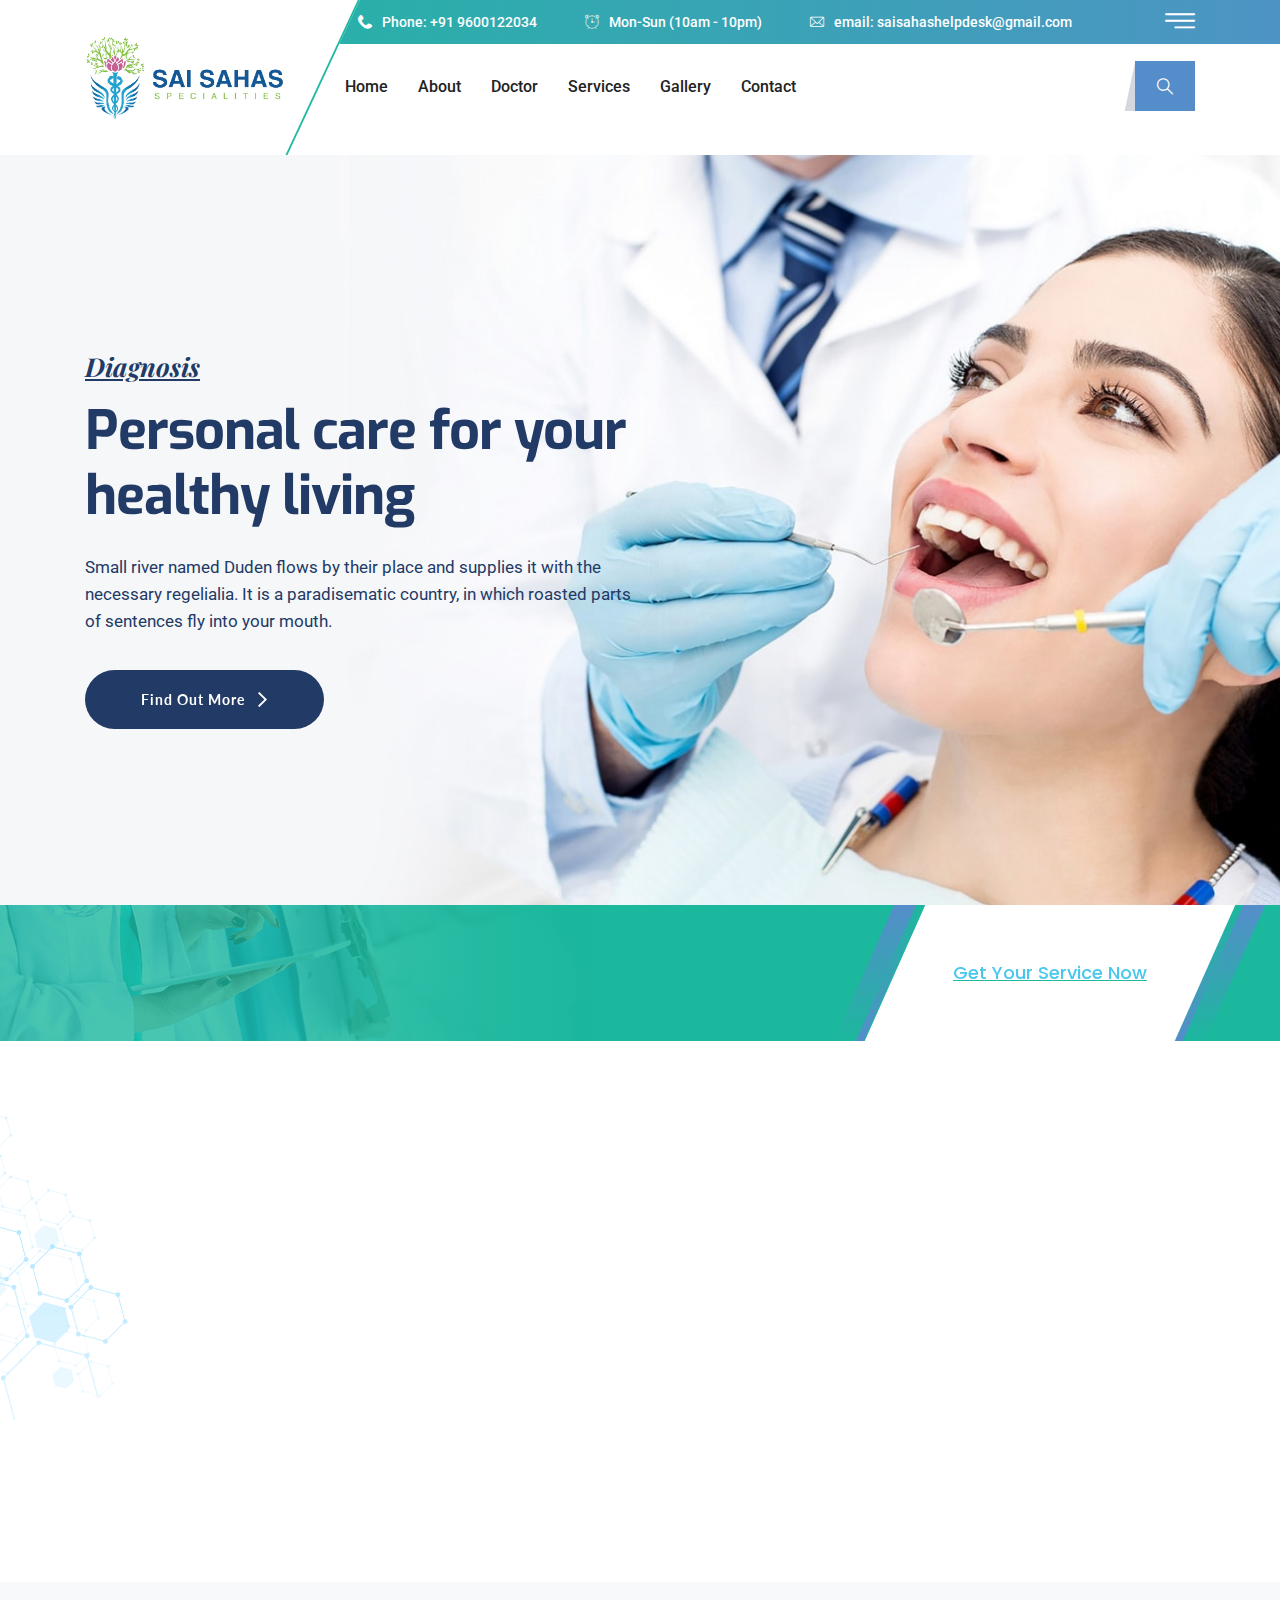
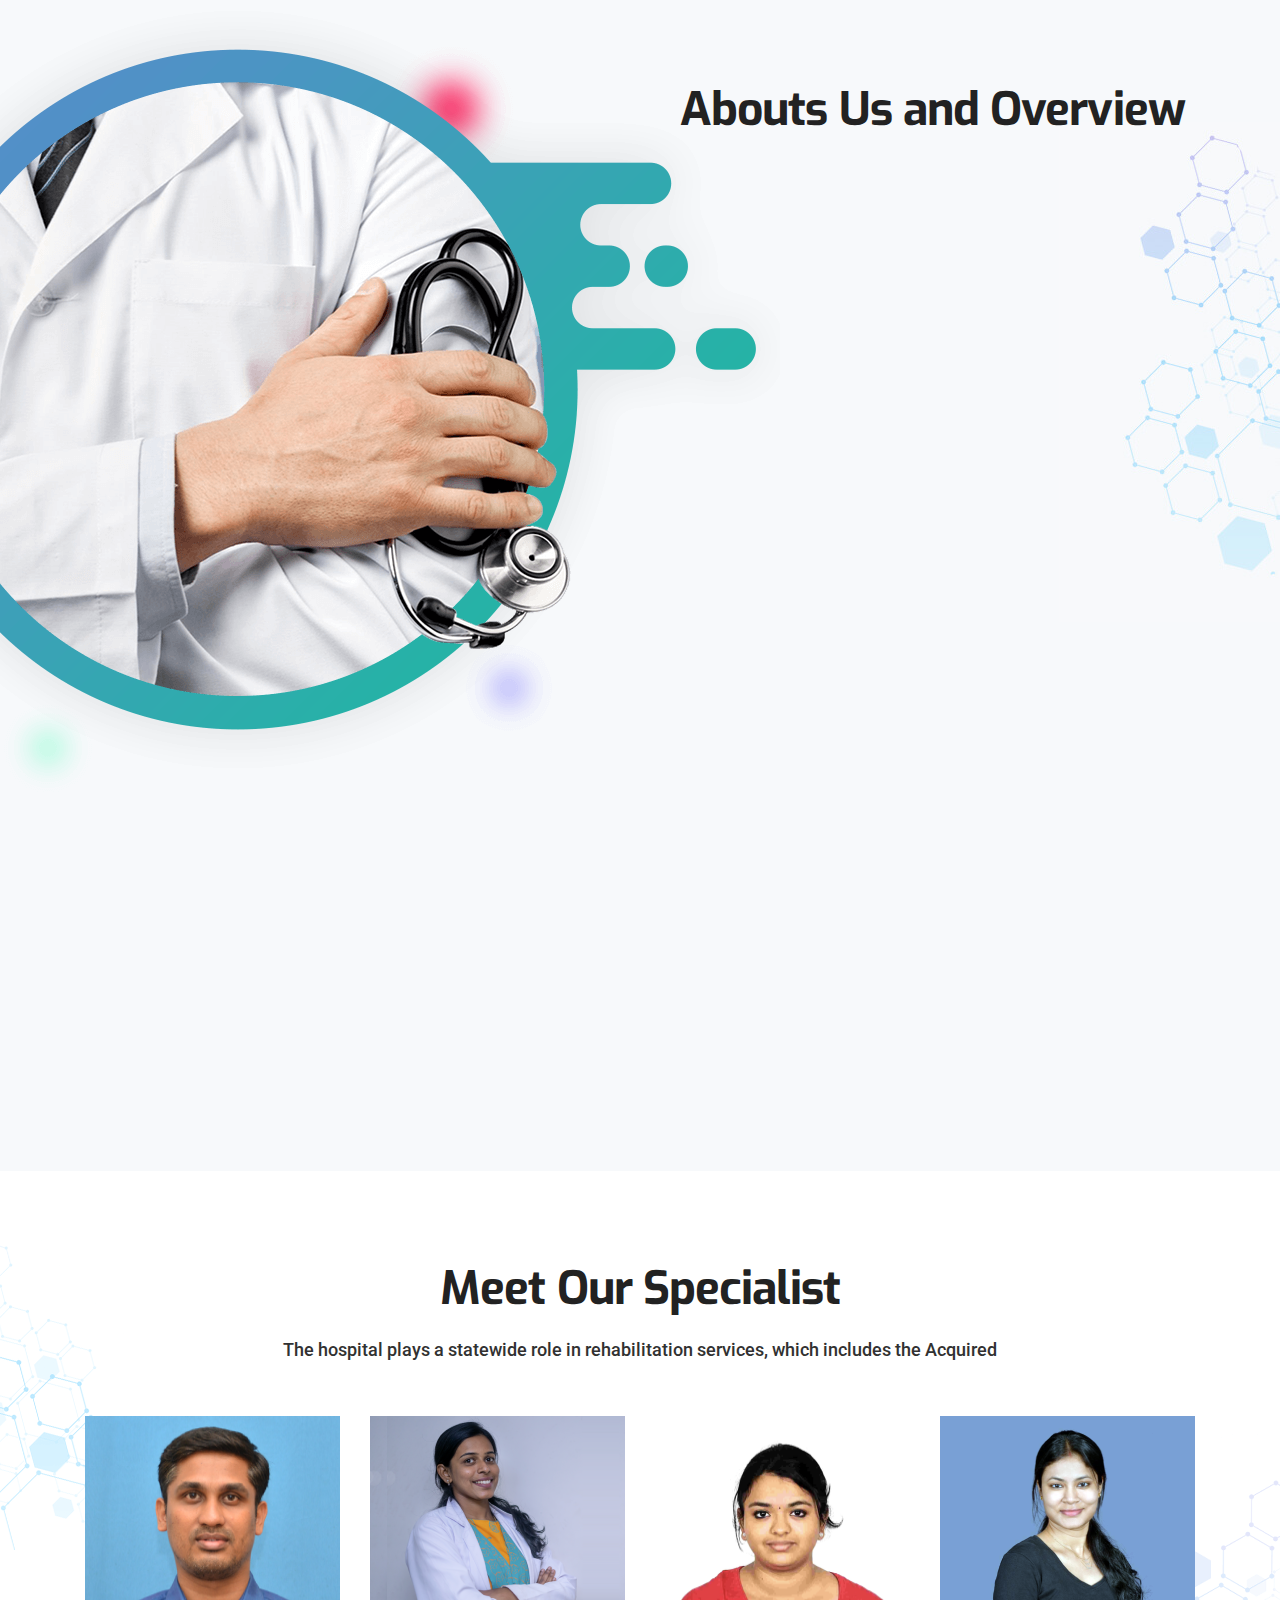
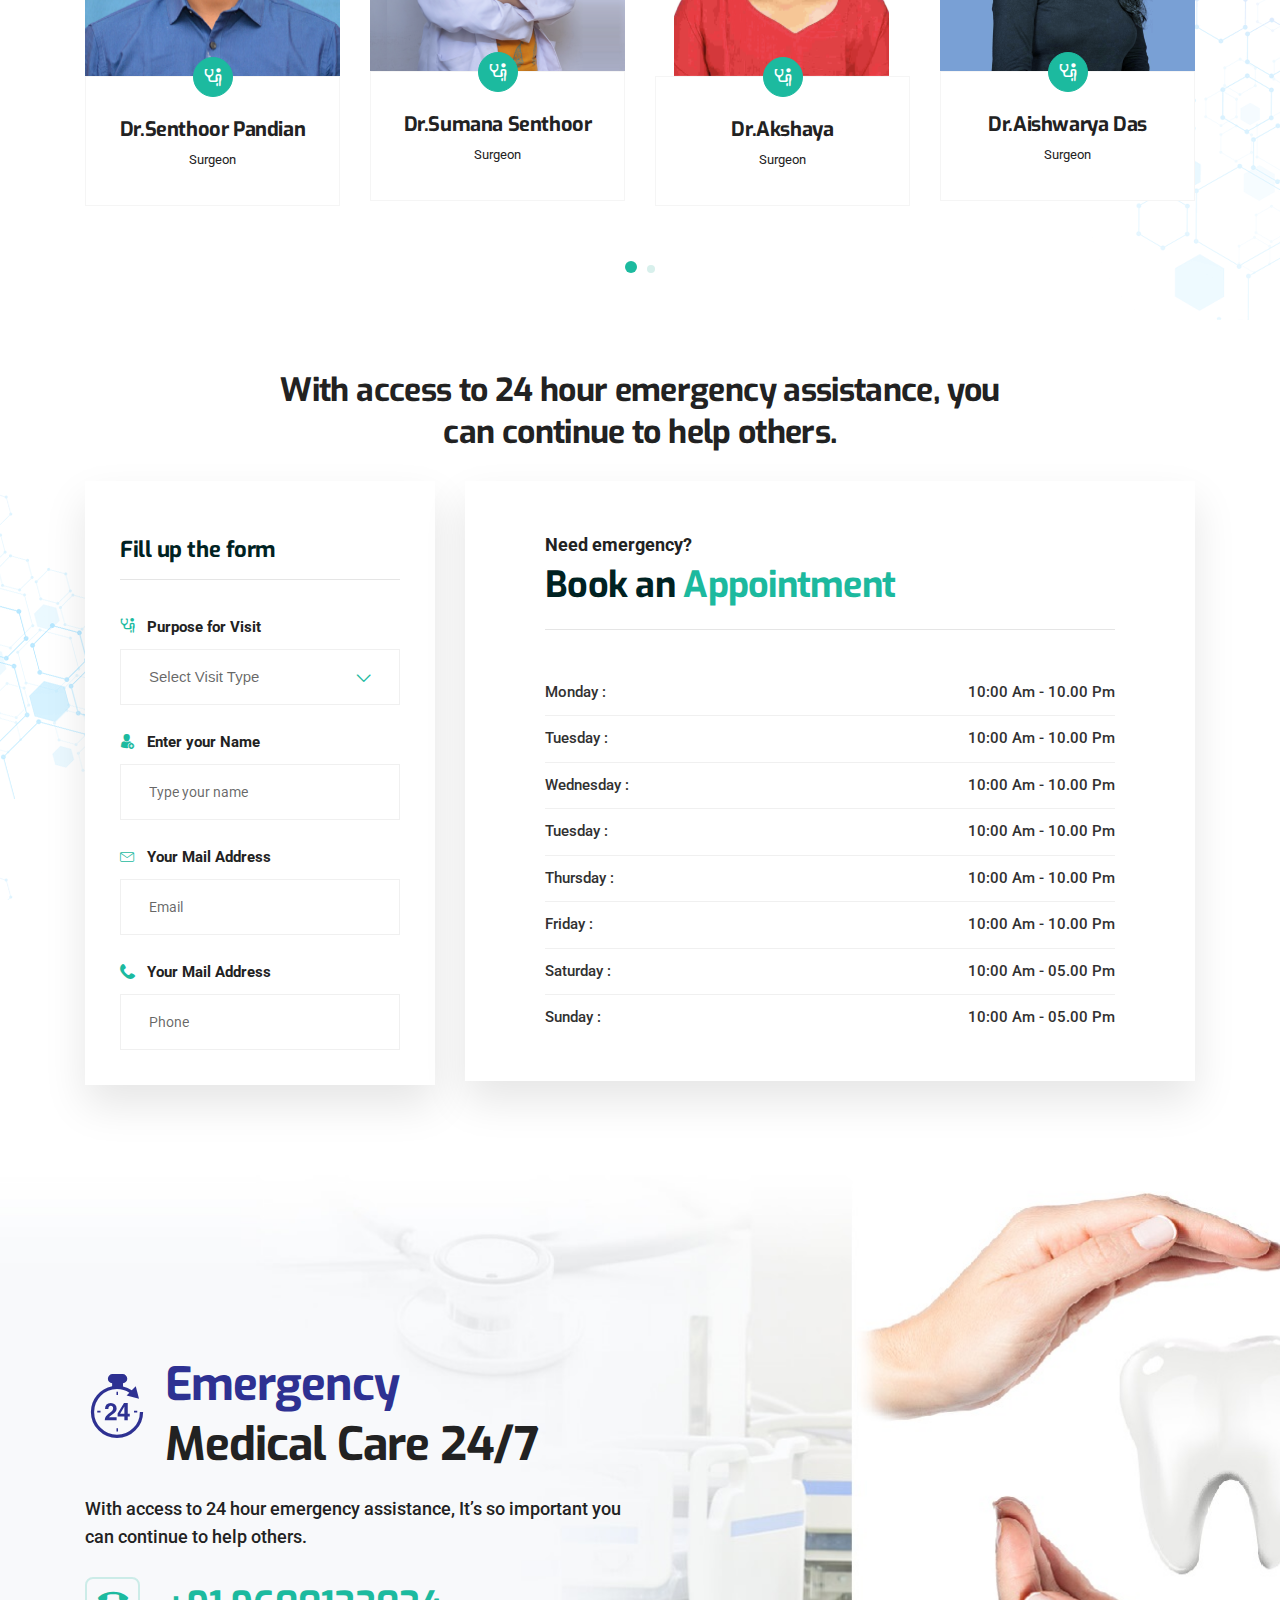
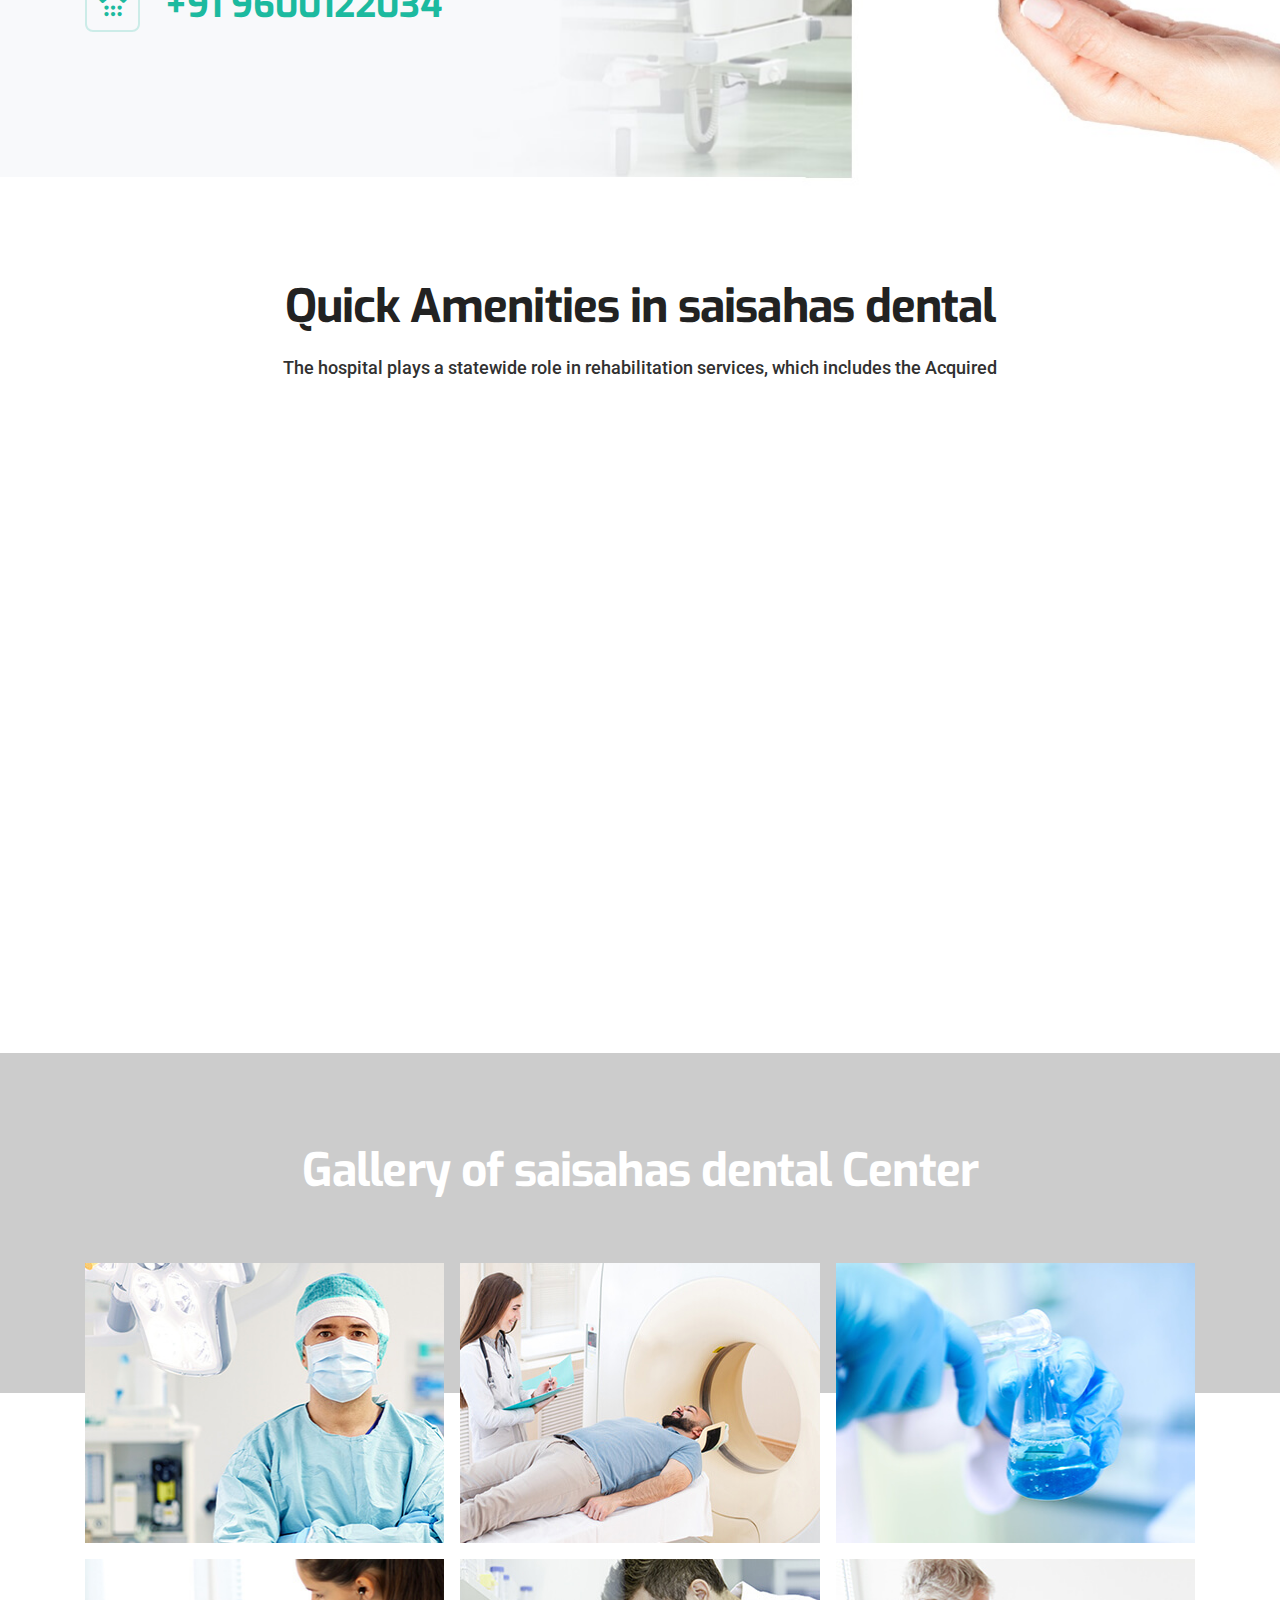
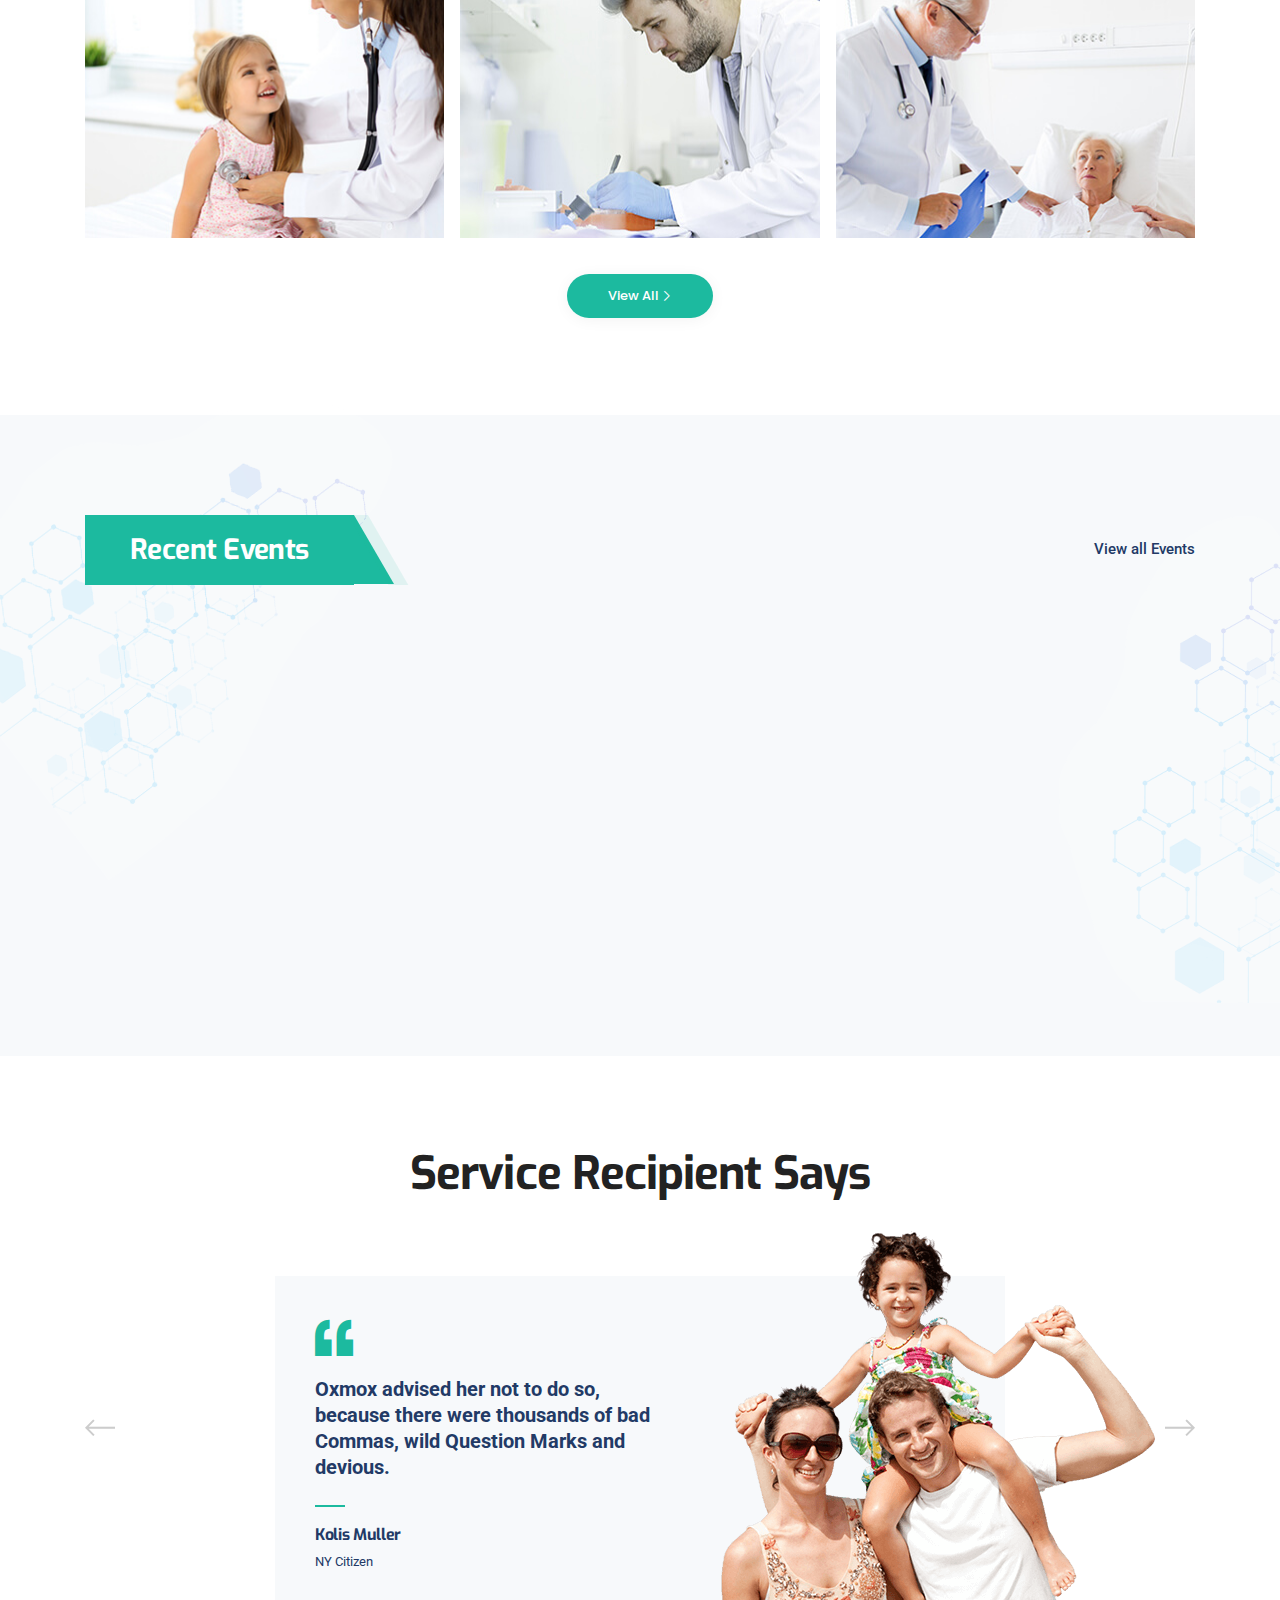
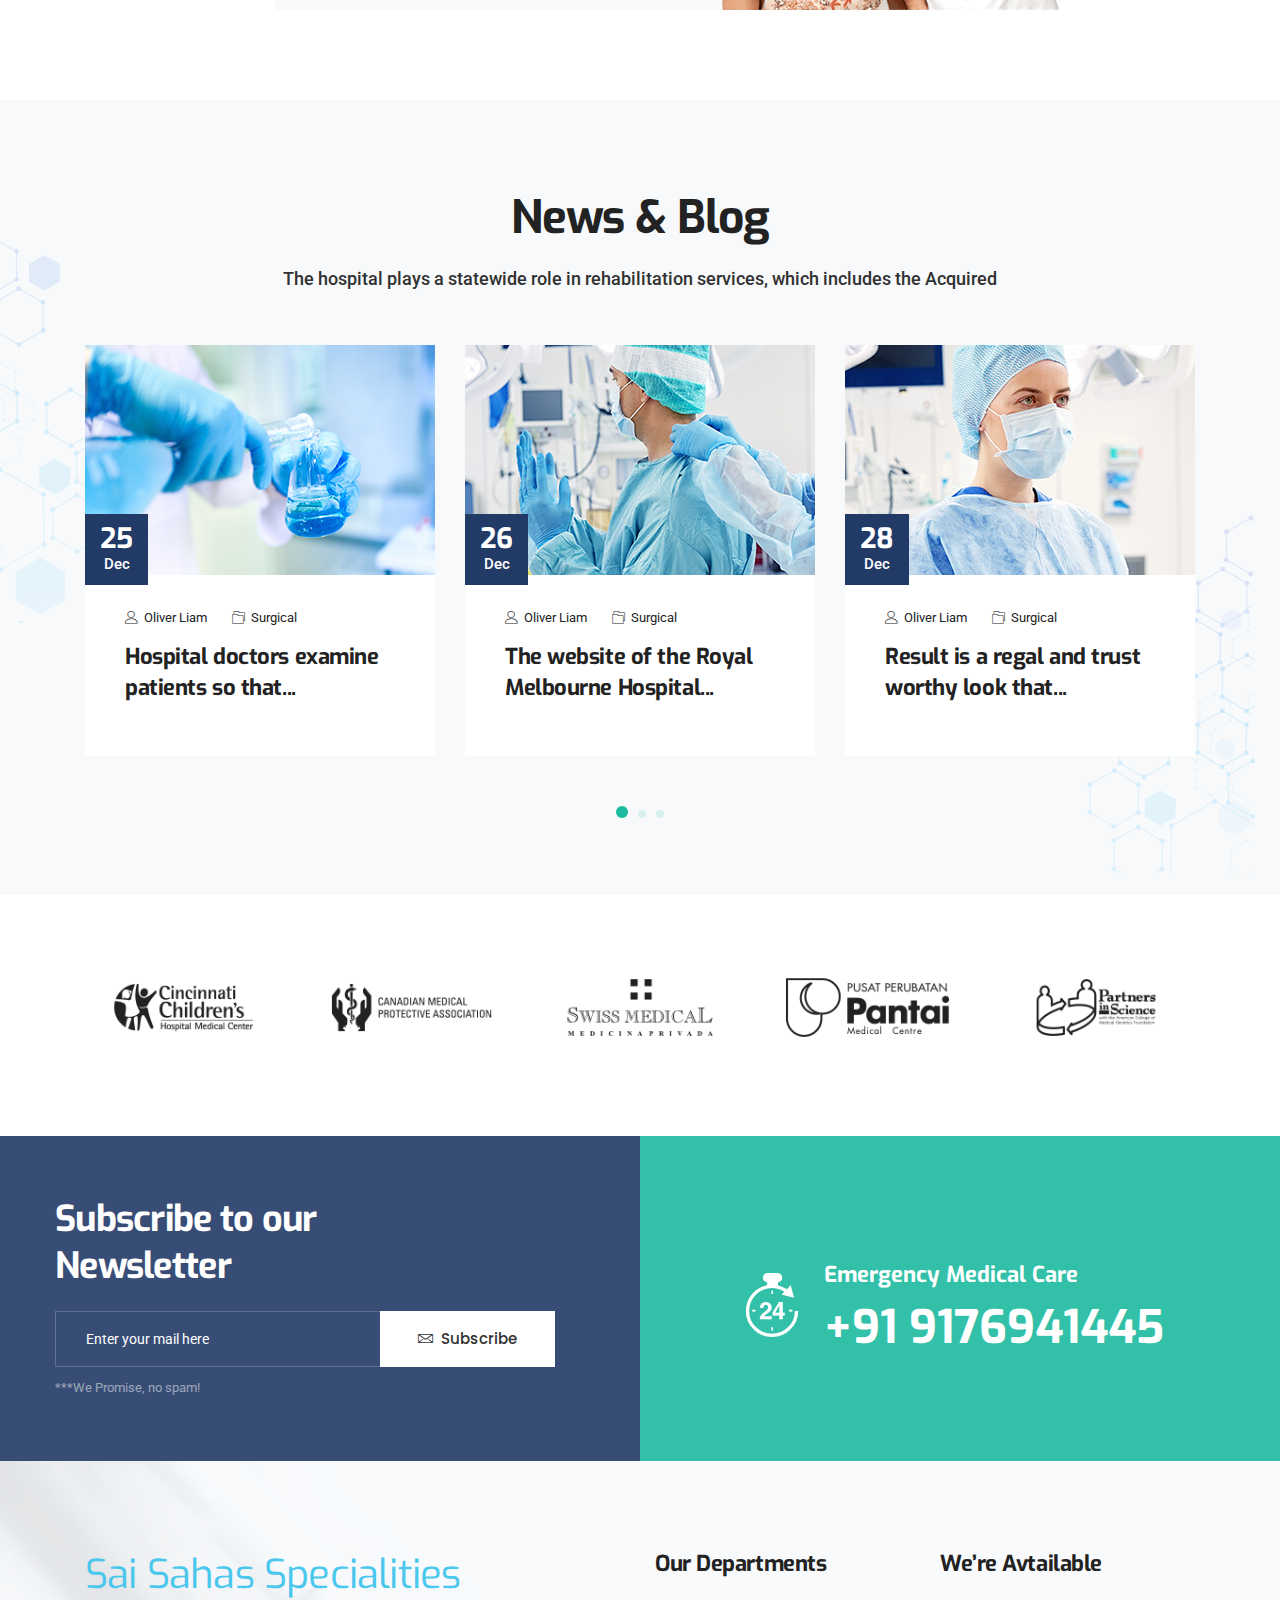
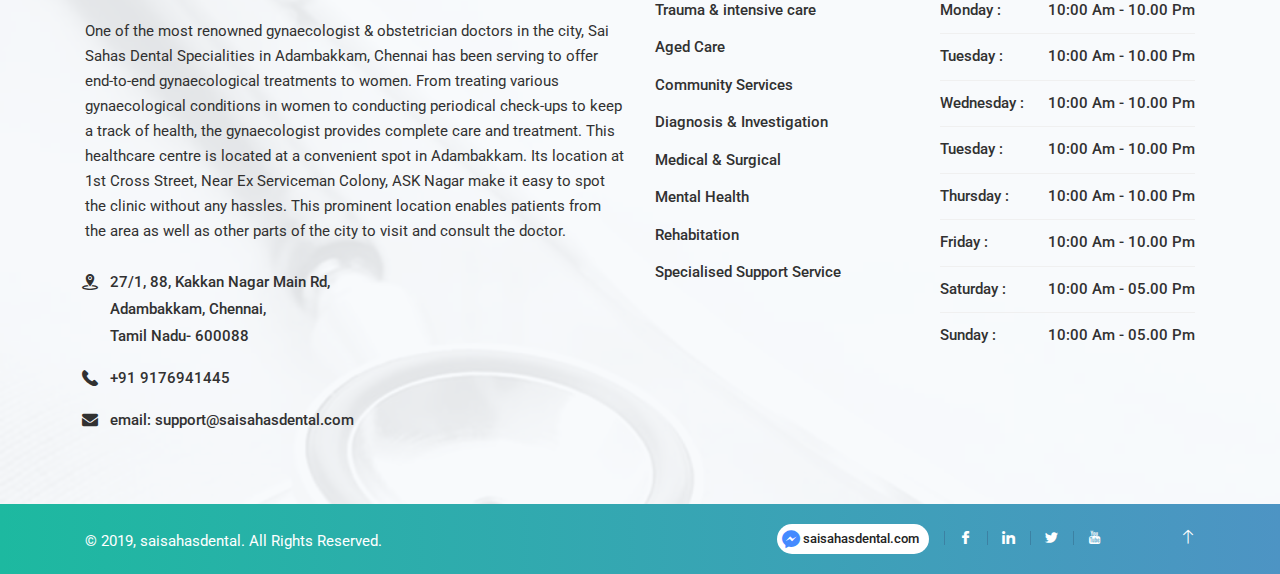
==== commit 691448a8: "images added" ====
--- a/index.html
+++ b/index.html
@@ -302,23 +302,41 @@
 <span class="icon icon-brifecase-hospital2"></span>
 <div class="content">
 <div class="title">Intensive care</div>
-<p>One of the most renowned gynaecologist & obstetrician doctors in the city, Sai Sahas Dental Specialities in Adambakkam, Chennai has been serving to offer end-to-end gynaecological treatments to women. From treating various gynaecological conditions in women to conducting periodical check-ups to keep a track of health, the gynaecologist provides complete care and treatment.</p>
+<p>SIARIS implant and dental centre was founded by Dr. Senthoor Pandian, MDS, MSc, PhD in the
+    year 2010 as the dental chapter of Sai Sahas Specialities – a well known Obstetrics and
+    Gynaecology practice for more than 30 years established by Dr. Shanthi Sekaran, MBBS, MS
+    DGO.
+    </p><br>
+    <p>This successful dental practice spans over a decade and is grateful to have the trust of numerous
+        patients who wear their smiles proudly after our expert dental care. We have been able to achieve
+        this incredibly high, international standard of patient care with the help of our team of esteemed
+        specialists who share our vision.</p><br>
+        
 </div>
 </li>
 <li class="wow fadeInUp clearfix" data-wow-delay="300ms" data-wow-duration="1500ms">
-<span class="icon icon-heart1"></span>
+    <span class="icon icon-doctor"></span>
 <div class="content">
 <div class="title">Specialised Support Service</div>
-<p>This healthcare centre is located at a convenient spot in Adambakkam. Its location at 1st Cross Street, Near Ex Serviceman Colony, ASK Nagar make it easy to spot the clinic without any hassles. </p>
+<p>
+    SIARIS is one of the most sought after and top dental clinics in Chennai, India. We offer 24X7
+emergency dental services in addition to being the one stop destination for all things dental. We
+offer world class treatment under all the dental specialties while supplementing our highest
+standards of patient care with cutting edge equipment and modern CAD-CAM enhanced dentistry.
+The serene atmosphere that our clinic offers could add on to your dental tourism experience.
+Chennai, the south Indian cosmopolitan, has an array of local attractions and an exquisite local
+cuisine, that is sure to enrich your visit to this fascinating part of the world and leave you smiling
+inside and out.
+</p>
 </div>
 </li>
-<li class="wow fadeInUp clearfix" data-wow-delay="600ms" data-wow-duration="1500ms">
+<!-- <li class="wow fadeInUp clearfix" data-wow-delay="600ms" data-wow-duration="1500ms">
 <span class="icon icon-doctor"></span>
 <div class="content">
 <div class="title">Medical & Surgical</div>
-<p>Behind the word mountains, far from the countries Vokalia and Consonantia, there live the blind texts.</p>
-</div>
-</li>
+<p></p>
+</div> 
+</li>-->
 </ul>
 </div>
 </div>
@@ -341,7 +359,7 @@
 <div class="team-block">
 <div class="inner-box">
 <div class="image">
-<img src="images/resource/team-1.jpg" alt="" style="height: 260px;"/>
+<img src="images/resource/ourteam/Senthoor.png" alt="" style="height: 260px;"/>
 <div class="overlay-box">
 <div class="overlay-inner">
 <ul class="team-social-box">
@@ -355,9 +373,9 @@
 </div>
 <div class="lower-content">
 <div class="icon-box">
-<span class="icon icon-heart1"></span>
-</div>
-<h3><a href="#">Senthoor Pandian</a></h3>
+    <span class="icon icon-doctor"></span>
+</div>
+<h3><a href="#">Dr.Senthoor Pandian</a></h3>
 <p class="designation">Surgeon </p>
 </div>
 </div>
@@ -366,7 +384,7 @@
 <div class="team-block">
 <div class="inner-box">
 <div class="image">
-<img src="images/resource/team-2.jpg" alt="" />
+<img src="images/resource/ourteam/Sumana.png" alt="" />
 <div class="overlay-box">
 <div class="overlay-inner">
 <ul class="team-social-box">
@@ -380,9 +398,9 @@
 </div>
 <div class="lower-content">
 <div class="icon-box">
-<span class="icon icon-heart1"></span>
-</div>
-<h3><a href="#">Senthoor Pandian</a></h3>
+<span class="icon icon-doctor"></span>
+</div>
+<h3><a href="#">Dr.Sumana Senthoor</a></h3>
 <p class="designation">Surgeon </p>
 </div>
 </div>
@@ -391,7 +409,7 @@
 <div class="team-block">
 <div class="inner-box">
 <div class="image">
-<img src="images/resource/team-3.jpg" alt=""  style="height: 260px;" />
+<img src="images/resource/ourteam/akshaya.png" alt=""  style="height: 260px;" />
 <div class="overlay-box">
 <div class="overlay-inner">
 <ul class="team-social-box">
@@ -405,9 +423,9 @@
 </div>
 <div class="lower-content">
 <div class="icon-box">
-<span class="icon icon-heart1"></span>
-</div>
-<h3><a href="#">Senthoor Pandian</a></h3>
+<span class="icon icon-doctor"></span>
+</div>
+<h3><a href="#">Dr.Akshaya</a></h3>
 <p class="designation">Surgeon </p>
 </div>
 </div>
@@ -416,7 +434,7 @@
 <div class="team-block">
 <div class="inner-box">
 <div class="image">
-<img src="images/resource/team-4.jpg" alt="" />
+<img src="images/resource/ourteam/Dr_Aishwarya_Das.png" alt="Dr.Aishwarya Das" />
 <div class="overlay-box">
 <div class="overlay-inner">
 <ul class="team-social-box">
@@ -430,9 +448,9 @@
 </div>
 <div class="lower-content">
 <div class="icon-box">
-<span class="icon icon-heart1"></span>
-</div>
-<h3><a href="#">Senthoor Pandian</a></h3>
+<span class="icon icon-doctor"></span>
+</div>
+<h3><a href="#">Dr.Aishwarya Das</a></h3>
 <p class="designation">Surgeon </p>
 </div>
 </div>
@@ -441,7 +459,7 @@
 <div class="team-block">
 <div class="inner-box">
 <div class="image">
-<img src="images/resource/team-1.jpg" alt="" />
+<img src="images/resource/ourteam/Dr_Aarthi.png" alt="Dr.Aarthi" />
 <div class="overlay-box">
 <div class="overlay-inner">
 <ul class="team-social-box">
@@ -455,9 +473,9 @@
 </div>
 <div class="lower-content">
 <div class="icon-box">
-<span class="icon icon-heart1"></span>
-</div>
-<h3><a href="#">Senthoor Pandian</a></h3>
+<span class="icon icon-doctor"></span>
+</div>
+<h3><a href="#">Dr.Aarthi</a></h3>
 <p class="designation">Surgeon </p>
 </div>
 </div>
@@ -466,7 +484,7 @@
 <div class="team-block">
 <div class="inner-box">
 <div class="image">
-<img src="images/resource/team-2.jpg" alt="" />
+<img src="images/resource/ourteam/soorya.png" alt="" />
 <div class="overlay-box">
 <div class="overlay-inner">
 <ul class="team-social-box">
@@ -480,9 +498,9 @@
 </div>
 <div class="lower-content">
 <div class="icon-box">
-<span class="icon icon-heart1"></span>
-</div>
-<h3><a href="#">Senthoor Pandian</a></h3>
+<span class="icon icon-doctor"></span>
+</div>
+<h3><a href="#">Dr.Soorya</a></h3>
 <p class="designation">Surgeon </p>
 </div>
 </div>
@@ -491,7 +509,7 @@
 <div class="team-block">
 <div class="inner-box">
 <div class="image">
-<img src="images/resource/team-3.jpg" alt="" />
+<img src="images/resource/ourteam/Janani.png" alt="Dr.Janani" />
 <div class="overlay-box">
 <div class="overlay-inner">
 <ul class="team-social-box">
@@ -505,9 +523,9 @@
 </div>
 <div class="lower-content">
 <div class="icon-box">
-<span class="icon icon-heart1"></span>
-</div>
-<h3><a href="#">Senthoor Pandian</a></h3>
+<span class="icon icon-doctor"></span>
+</div>
+<h3><a href="#">Dr.Janani</a></h3>
 <p class="designation">Surgeon </p>
 </div>
 </div>
@@ -516,7 +534,7 @@
 <div class="team-block">
 <div class="inner-box">
 <div class="image">
-<img src="images/resource/team-4.jpg" alt="" />
+<img src="images/resource/ourteam/Deepak_selvam.png" alt="Deepak selvam" />
 <div class="overlay-box">
 <div class="overlay-inner">
 <ul class="team-social-box">
@@ -530,110 +548,10 @@
 </div>
 <div class="lower-content">
 <div class="icon-box">
-<span class="icon icon-heart1"></span>
-</div>
-<h3><a href="#">Senthoor Pandian</a></h3>
+<span class="icon icon-doctor"></span>
+</div>
+<h3><a href="#">Dr.Deepak selvam</a></h3>
 <p class="designation">Surgeon </p>
-</div>
-</div>
-</div>
-
-<div class="team-block">
-<div class="inner-box">
-<div class="image">
-<img src="images/resource/team-1.jpg" alt="" />
-<div class="overlay-box">
-<div class="overlay-inner">
-<ul class="team-social-box">
-<li class="youtube"><a href="#" class="icon icon-youtube"></a><span class="social-name">youtube</span></li>
-<li class="linkedin"><a href="#" class="icon icon-linkedin"></a><span class="social-name">linkedin</span></li>
-<li class="facebook"><a href="#" class="icon icon-facebook"></a><span class="social-name">facebook</span></li>
-<li class="twitter"><a href="#" class="icon icon-twitter"></a><span class="social-name">twitter</span></li>
-</ul>
-</div>
-</div>
-</div>
-<div class="lower-content">
-<div class="icon-box">
-<span class="icon icon-heart1"></span>
-</div>
-<h3><a href="#">Senthoor Pandian</a></h3>
-<p class="designation">Surgeon </p>
-</div>
-</div>
-</div>
-
-<div class="team-block">
-<div class="inner-box">
-<div class="image">
-<img src="images/resource/team-2.jpg" alt="" />
-<div class="overlay-box">
-<div class="overlay-inner">
-<ul class="team-social-box">
-<li class="youtube"><a href="#" class="icon icon-youtube"></a><span class="social-name">youtube</span></li>
-<li class="linkedin"><a href="#" class="icon icon-linkedin"></a><span class="social-name">linkedin</span></li>
-<li class="facebook"><a href="#" class="icon icon-facebook"></a><span class="social-name">facebook</span></li>
-<li class="twitter"><a href="#" class="icon icon-twitter"></a><span class="social-name">twitter</span></li>
-</ul>
-</div>
-</div>
-</div>
-<div class="lower-content">
-<div class="icon-box">
-<span class="icon icon-heart1"></span>
-</div>
-<h3><a href="#">Thomas Henry</a></h3>
-<p class="designation">Cardiology</p>
-</div>
-</div>
- </div>
-
-<div class="team-block">
-<div class="inner-box">
-<div class="image">
-<img src="images/resource/team-3.jpg" alt="" />
-<div class="overlay-box">
-<div class="overlay-inner">
-<ul class="team-social-box">
-<li class="youtube"><a href="#" class="icon icon-youtube"></a><span class="social-name">youtube</span></li>
-<li class="linkedin"><a href="#" class="icon icon-linkedin"></a><span class="social-name">linkedin</span></li>
-<li class="facebook"><a href="#" class="icon icon-facebook"></a><span class="social-name">facebook</span></li>
-<li class="twitter"><a href="#" class="icon icon-twitter"></a><span class="social-name">twitter</span></li>
-</ul>
-</div>
-</div>
-</div>
-<div class="lower-content">
-<div class="icon-box">
-<span class="icon icon-heart1"></span>
-</div>
-<h3><a href="#">James Alexander</a></h3>
-<p class="designation">Radiology</p>
-</div>
-</div>
-</div>
-
-<div class="team-block">
-<div class="inner-box">
-<div class="image">
-<img src="images/resource/team-4.jpg" alt="" />
-<div class="overlay-box">
-<div class="overlay-inner">
-<ul class="team-social-box">
-<li class="youtube"><a href="#" class="icon icon-youtube"></a><span class="social-name">youtube</span></li>
-<li class="linkedin"><a href="#" class="icon icon-linkedin"></a><span class="social-name">linkedin</span></li>
-<li class="facebook"><a href="#" class="icon icon-facebook"></a><span class="social-name">facebook</span></li>
-<li class="twitter"><a href="#" class="icon icon-twitter"></a><span class="social-name">twitter</span></li>
-</ul>
-</div>
-</div>
-</div>
-<div class="lower-content">
-<div class="icon-box">
-<span class="icon icon-heart1"></span>
-</div>
-<h3><a href="#">Harrison Samuel</a></h3>
-<p class="designation">Anaesthetics</p>
 </div>
 </div>
 </div>
@@ -942,7 +860,7 @@
 <div class="inner-box wow fadeInLeft" data-wow-delay="600ms" data-wow-duration="1500ms">
 <div class="image-layer" style="background-image:url(images/resource/feature-2.jpg)"></div>
 <div class="icon-box">
-<!-- <span class="icon icon-heart1"></span> -->
+<!-- <span class="icon icon-doctor"></span> -->
 <span> <img src="images/icon/1.png" width="60" height="60"></span>
 </div>
 <h3><a href="#">In-house pharmacy</a></h3>
@@ -1007,7 +925,7 @@
 <div class="overlay-inner">
 <div class="overlay-content">
 <div class="icon-box">
-<span class="icon icon-heart1"></span>
+<span class="icon icon-doctor"></span>
 </div>
 <h3><a href="doctor-detail.html">Online Medicine</a></h3>
 <a class="plus" href="images/gallery/1.jpg" data-fancybox="gallery-1" data-caption=""><span class="flaticon-plus-symbol"></span></a>
@@ -1027,7 +945,7 @@
 <div class="overlay-inner">
 <div class="overlay-content">
 <div class="icon-box">
-<span class="icon icon-heart1"></span>
+<span class="icon icon-doctor"></span>
 </div>
 <h3><a href="doctor-detail.html">Online Medicine</a></h3>
 <a class="plus" href="images/gallery/2.jpg" data-fancybox="gallery-1" data-caption=""><span class="flaticon-plus-symbol"></span></a>
@@ -1047,7 +965,7 @@
 <div class="overlay-inner">
 <div class="overlay-content">
 <div class="icon-box">
-<span class="icon icon-heart1"></span>
+<span class="icon icon-doctor"></span>
 </div>
 <h3><a href="doctor-detail.html">Online Medicine</a></h3>
 <a class="plus" href="images/gallery/3.jpg" data-fancybox="gallery-1" data-caption=""><span class="flaticon-plus-symbol"></span></a>
@@ -1067,7 +985,7 @@
 <div class="overlay-inner">
 <div class="overlay-content">
 <div class="icon-box">
-<span class="icon icon-heart1"></span>
+<span class="icon icon-doctor"></span>
 </div>
 <h3><a href="doctor-detail.html">Online Medicine</a></h3>
 <a class="plus" href="images/gallery/4.jpg" data-fancybox="gallery-1" data-caption=""><span class="flaticon-plus-symbol"></span></a>
@@ -1087,7 +1005,7 @@
 <div class="overlay-inner">
 <div class="overlay-content">
 <div class="icon-box">
-<span class="icon icon-heart1"></span>
+<span class="icon icon-doctor"></span>
 </div>
 <h3><a href="doctor-detail.html">Online Medicine</a></h3>
  <a class="plus" href="images/gallery/5.jpg" data-fancybox="gallery-1" data-caption=""><span class="flaticon-plus-symbol"></span></a>
@@ -1107,7 +1025,7 @@
 <div class="overlay-inner">
 <div class="overlay-content">
 <div class="icon-box">
-<span class="icon icon-heart1"></span>
+<span class="icon icon-doctor"></span>
 </div>
 <h3><a href="doctor-detail.html">Online Medicine</a></h3>
 <a class="plus" href="images/gallery/6.jpg" data-fancybox="gallery-1" data-caption=""><span class="flaticon-plus-symbol"></span></a>
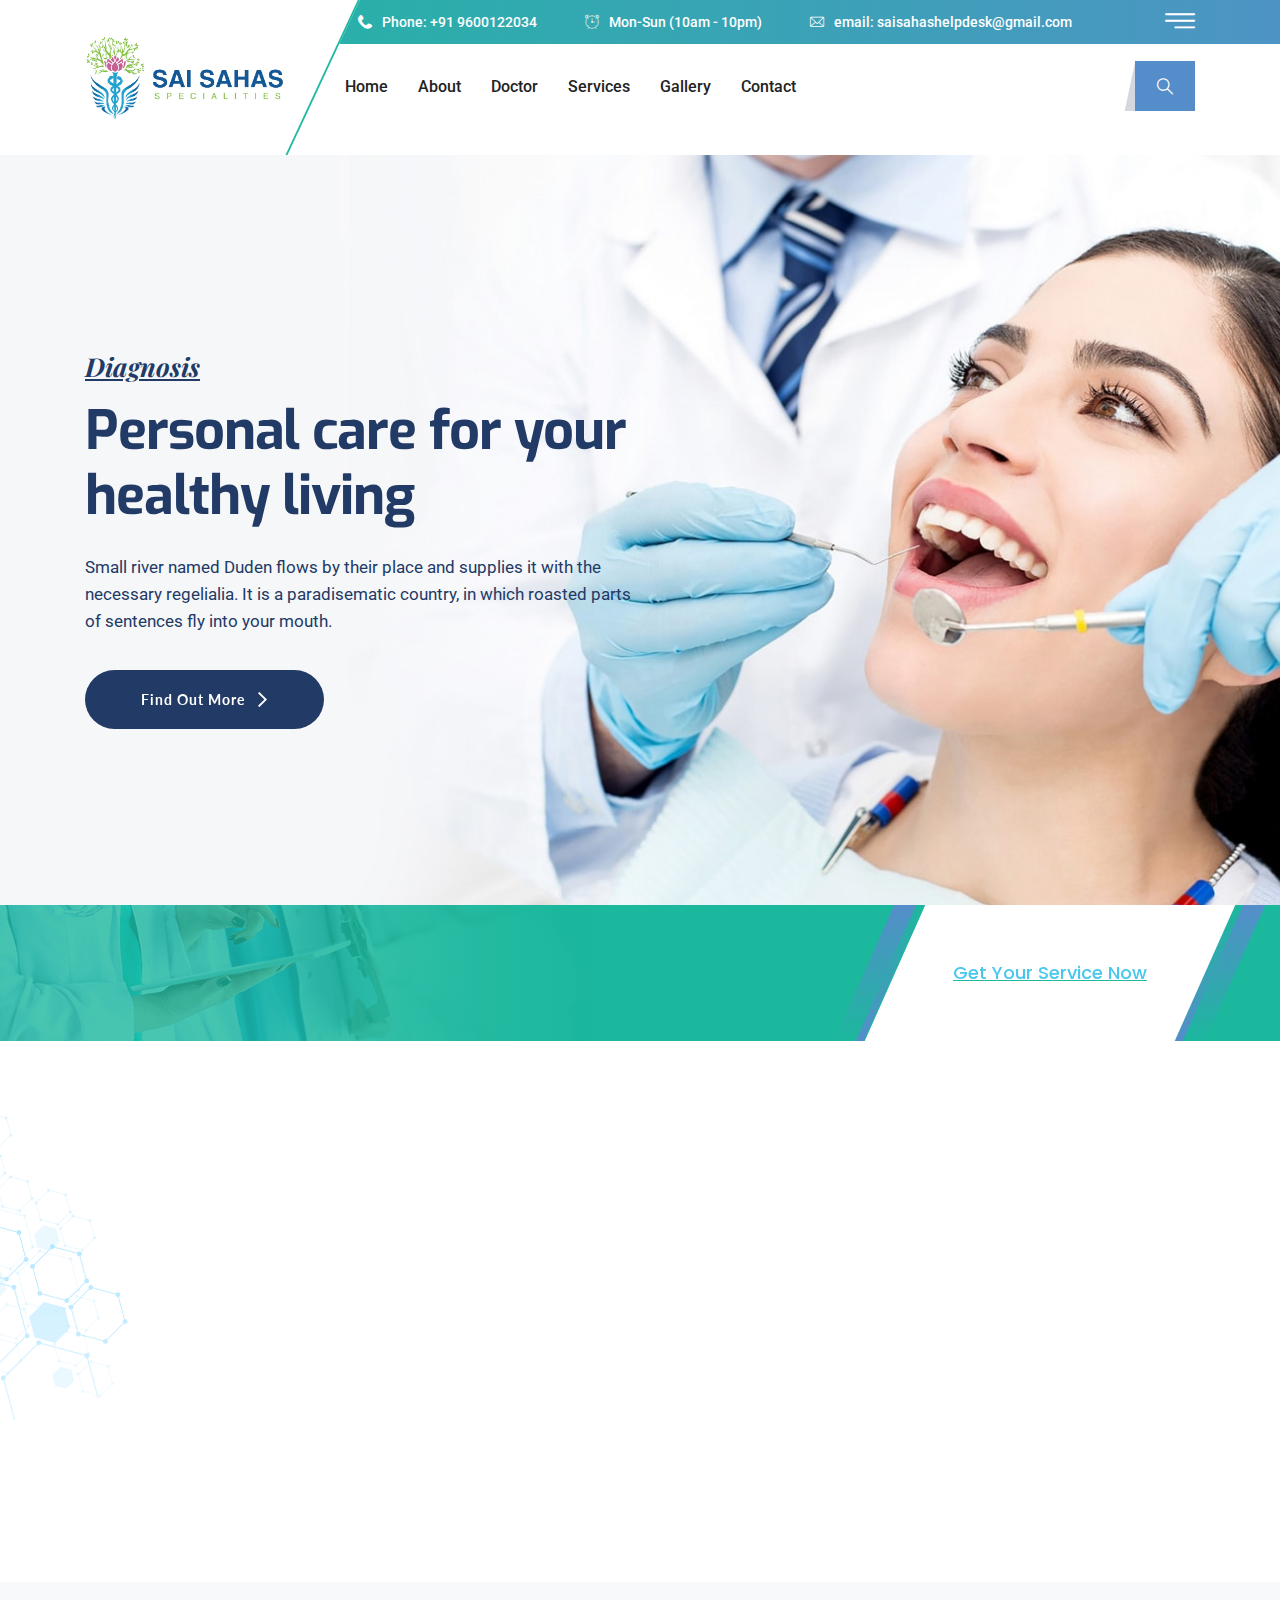
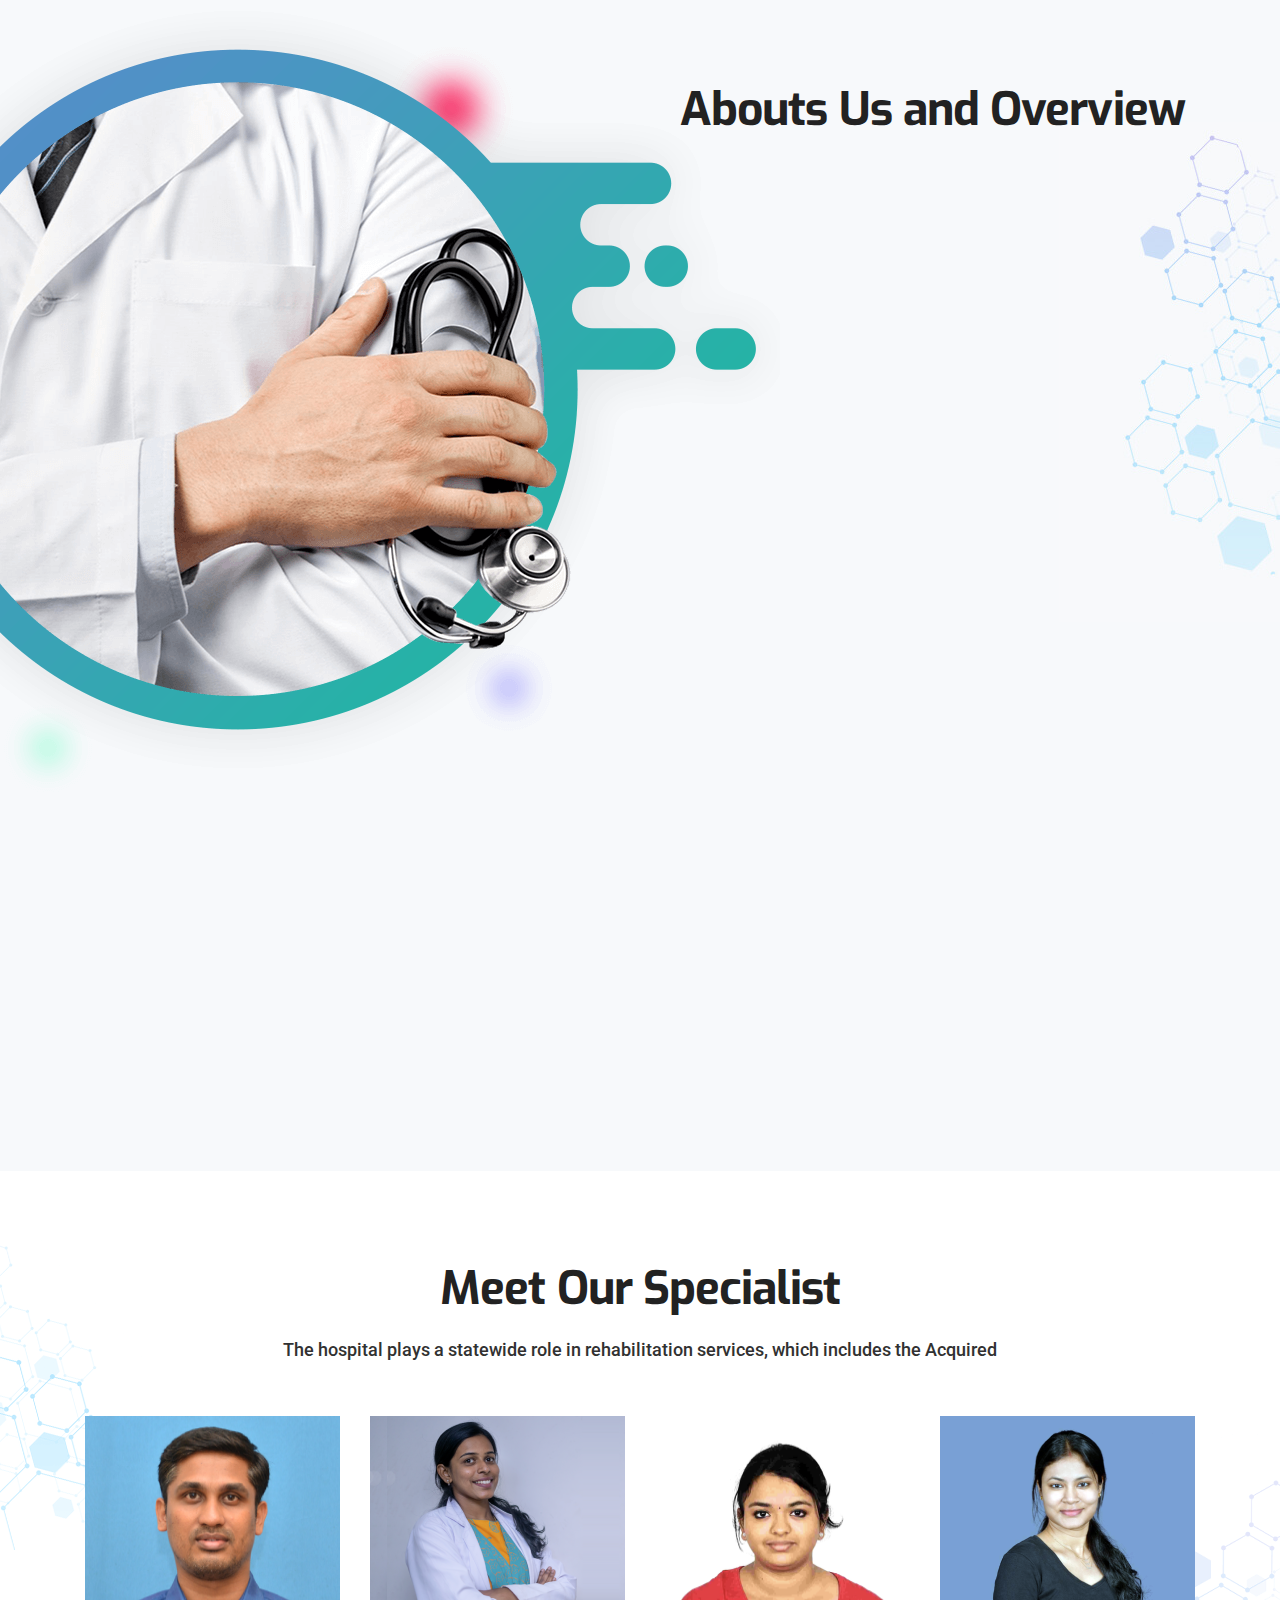
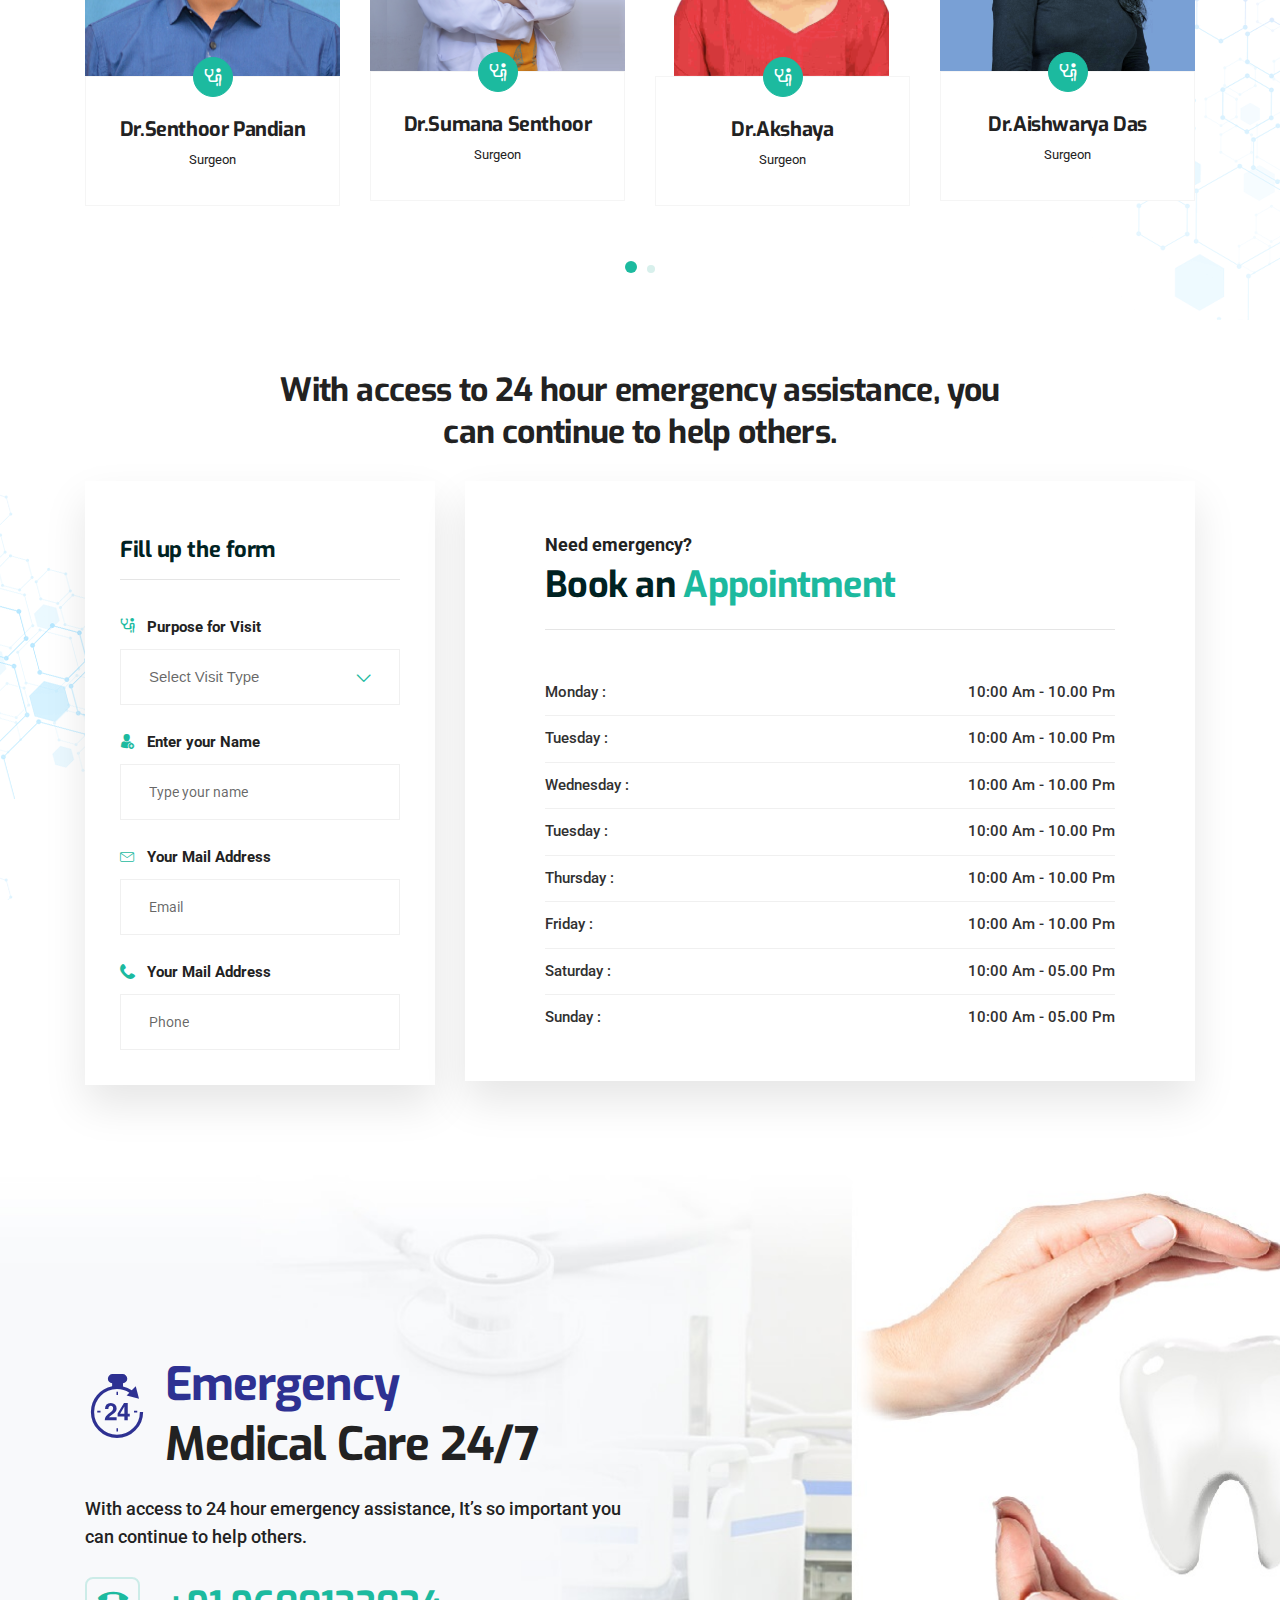
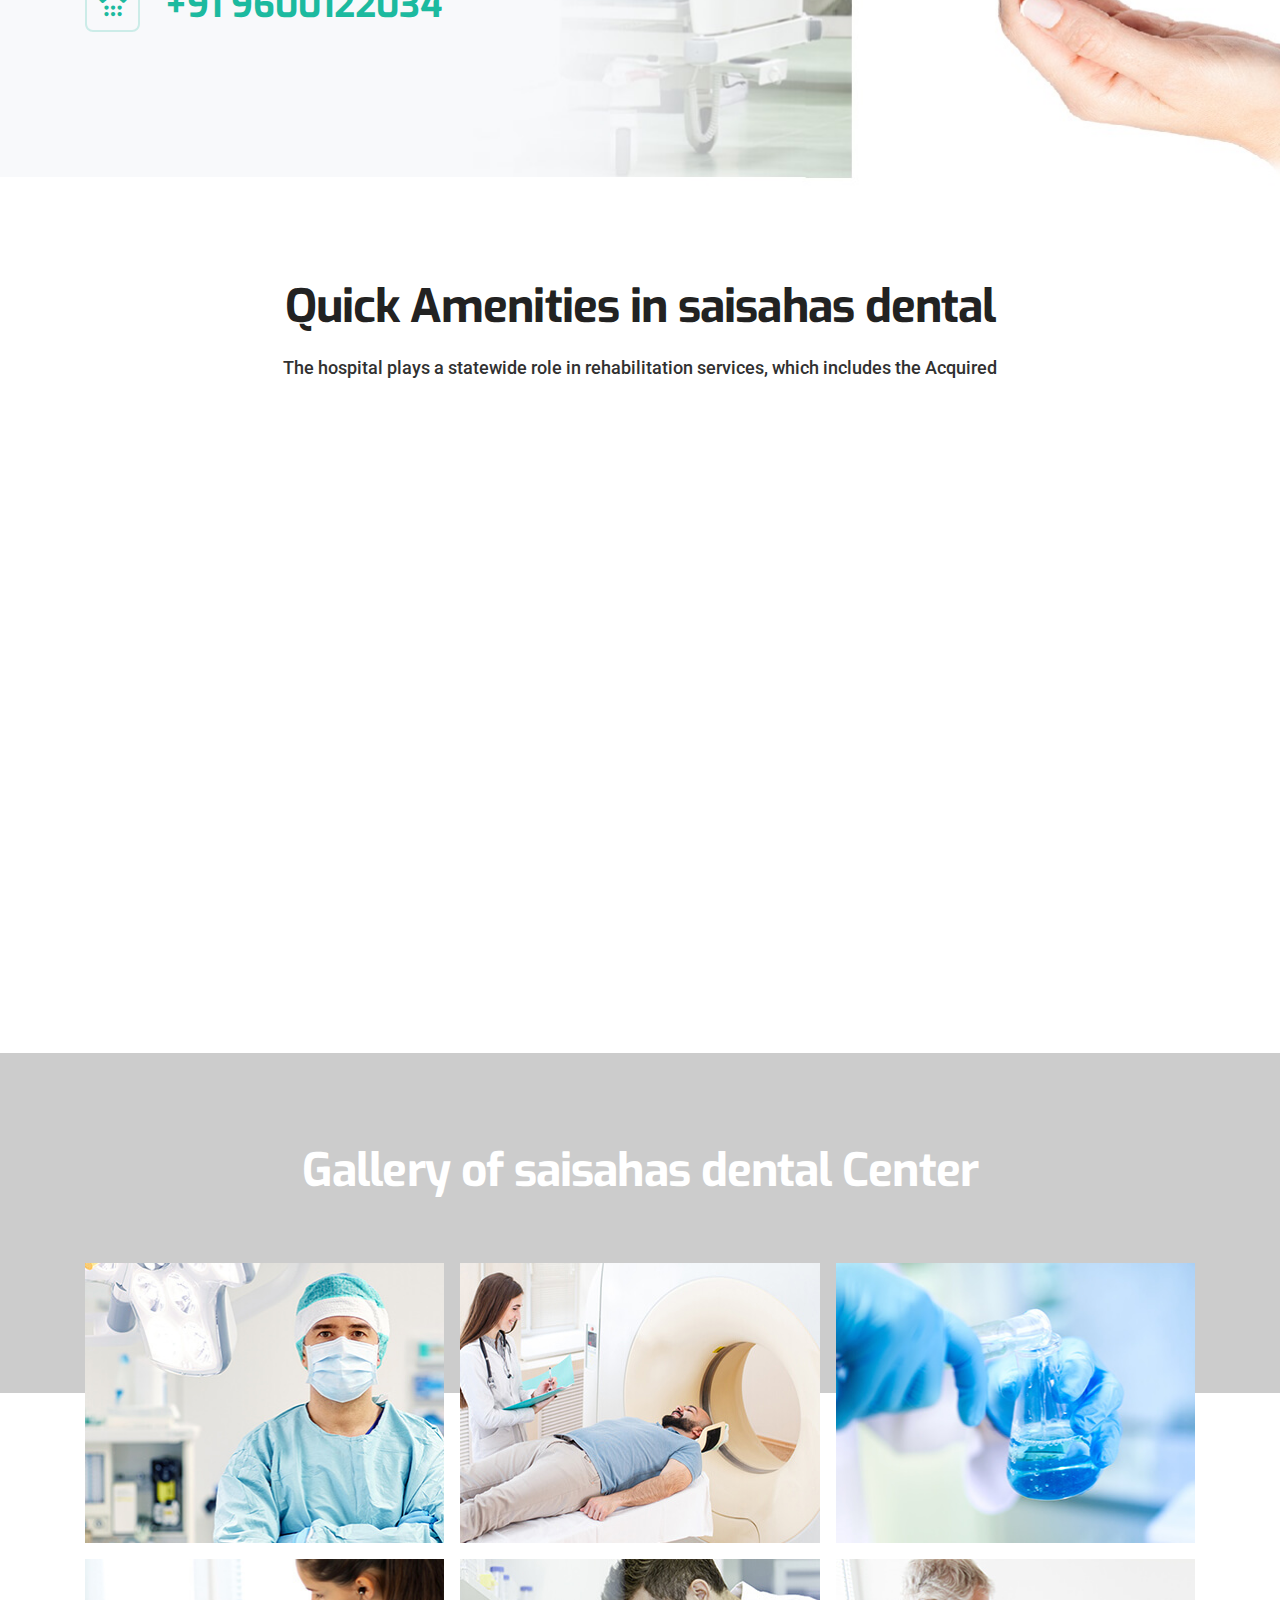
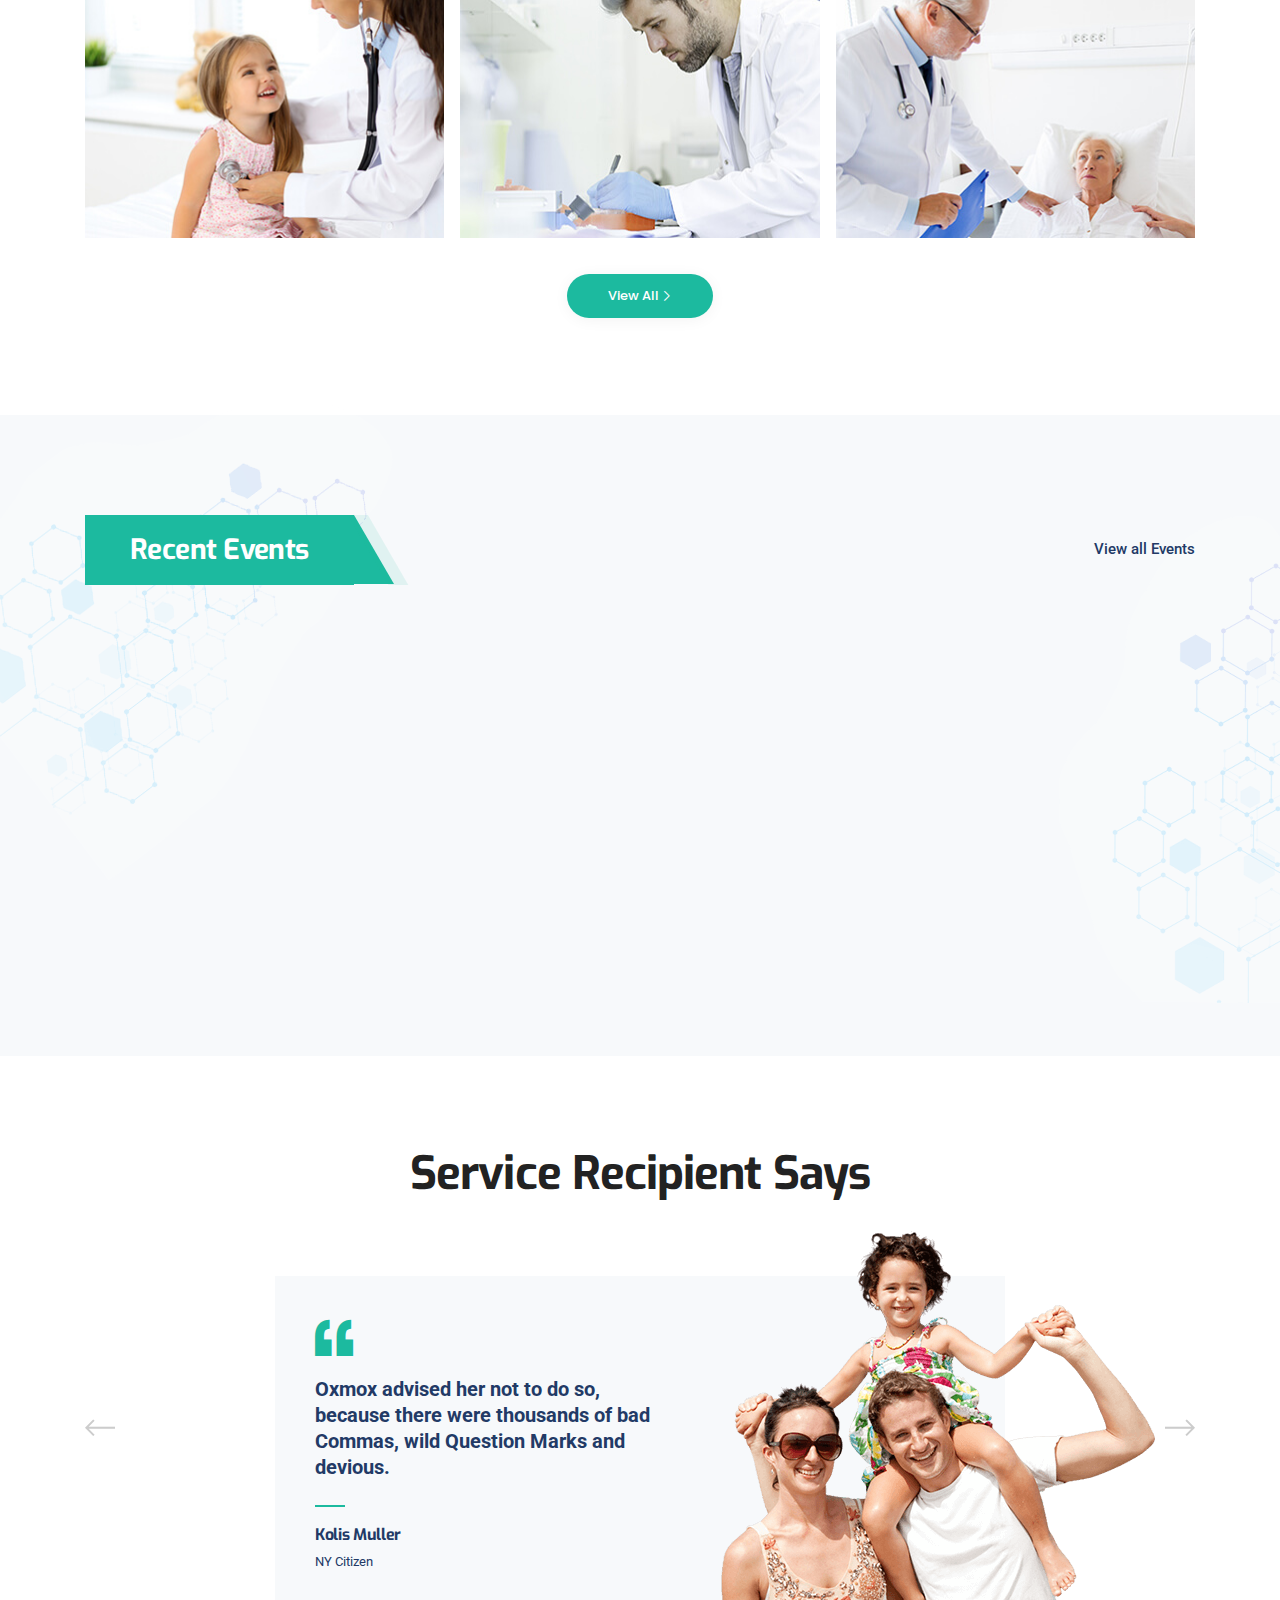
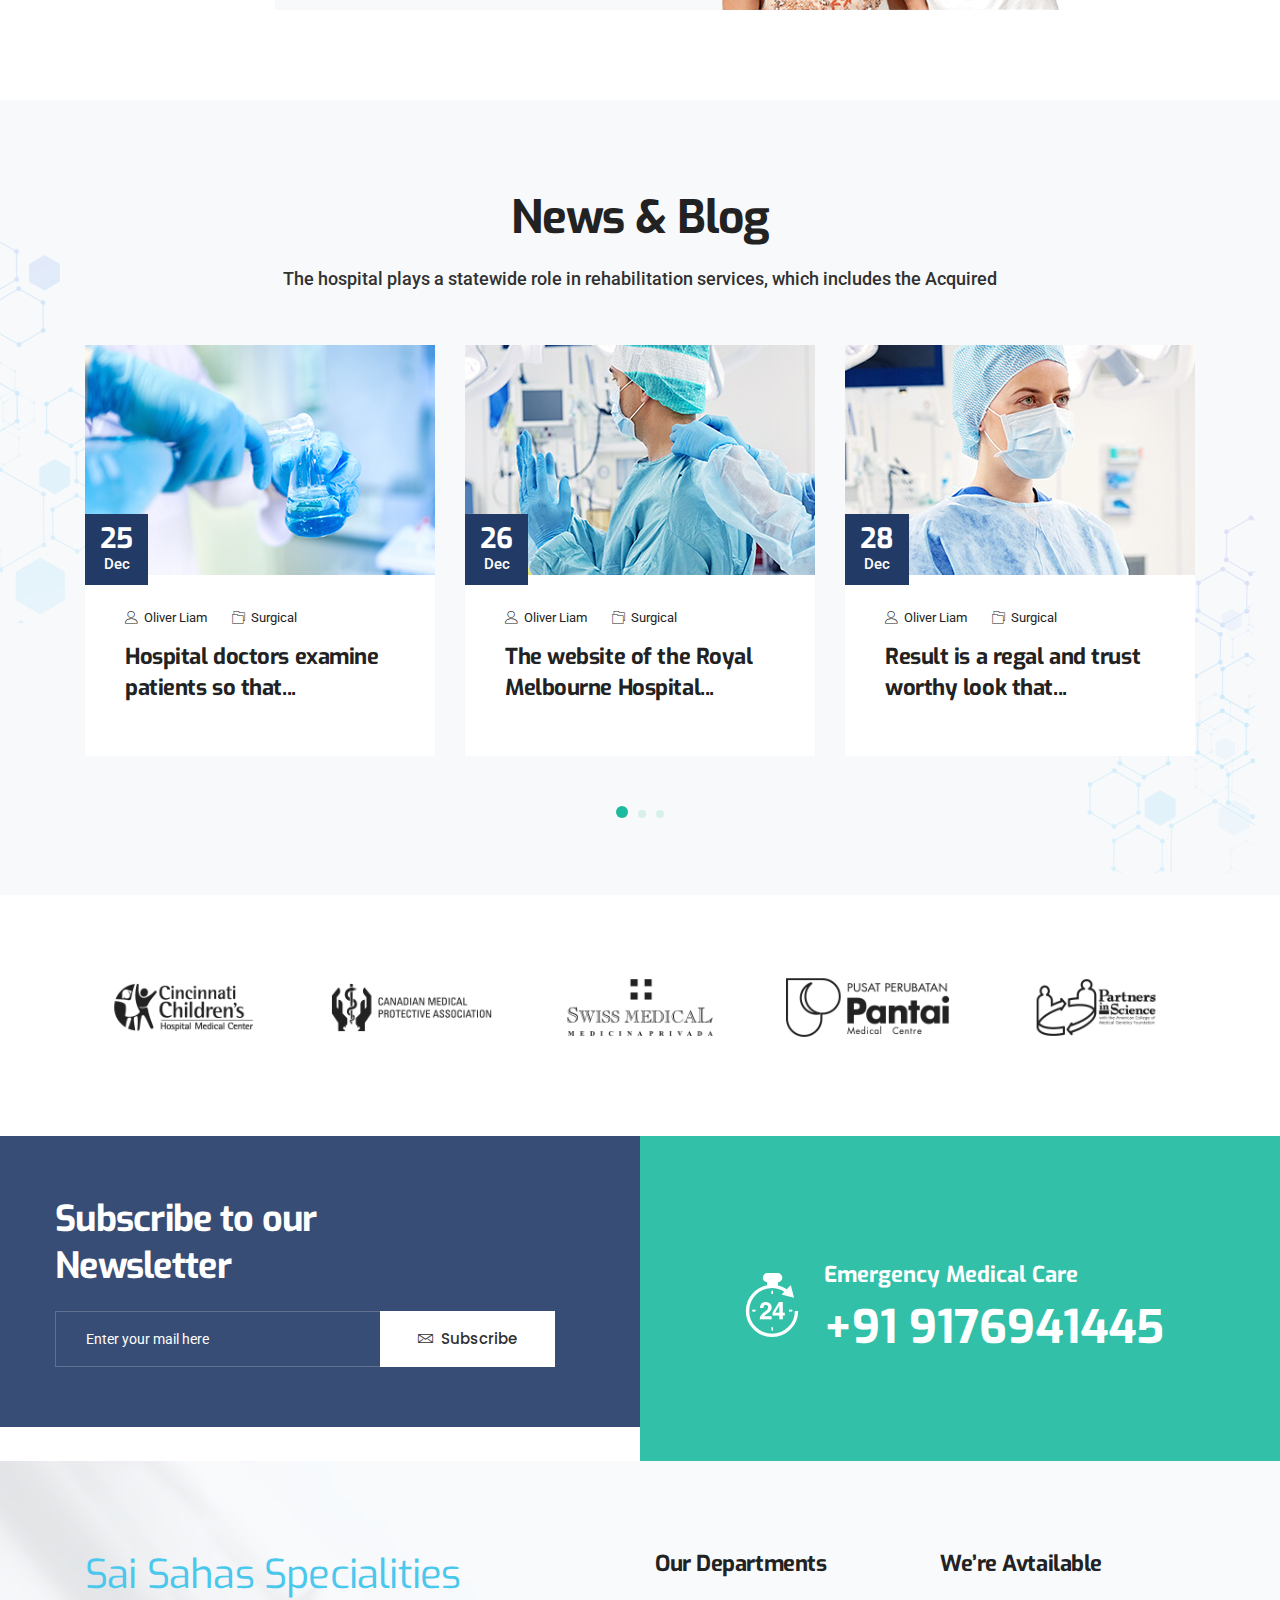
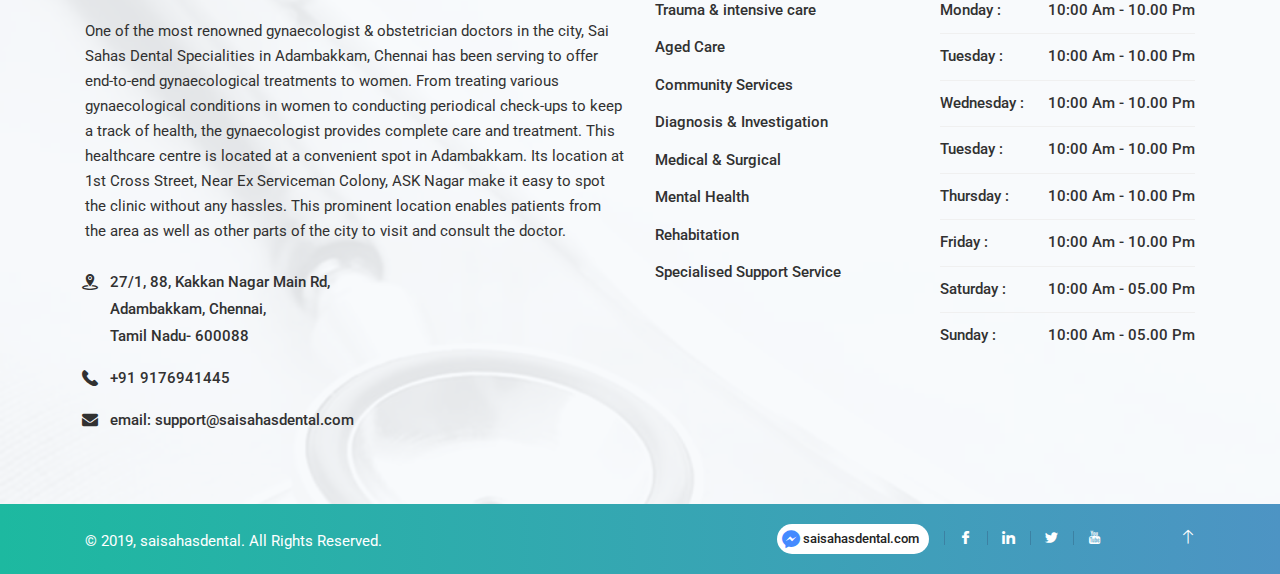
==== commit e7b376f3: "menu updated" ====
--- a/index.html
+++ b/index.html
@@ -1,13 +1,11 @@
 <!DOCTYPE html>
 <html lang="en">
-
-<!---->
 <head>
-
 <meta charset="UTF-8">
-<meta name="description" content="">
-<meta name="keywords" content="">
-<meta name="author" content="">
+<meta name="description" content="saisahasdental Dental clinic Cost of dental implants Tooth pain Root canal Cavity Sensitive teeth Cosmetic dentist
+">
+<meta name="keywords" content="siaris dental and implant center Dentist office Dentist near me Emergency dentist Pediatric dentist Family dentist Kids dentist">
+<meta name="author" content="http://siarisdentalandimplantcenter.com/">
 <meta name="viewport" content="width=device-width, initial-scale=1, shrink-to-fit=no">
 <link href="https://fonts.googleapis.com/css?family=Exo:300,300i,400,400i,500,500i,600,600i,700,700i,800,800i,900,900i" rel="stylesheet">
 <link href="https://fonts.googleapis.com/css?family=Lato:300,300i,400,400i,700,700i,900,900i" rel="stylesheet">
@@ -48,7 +46,7 @@
 <ul class="top-left">
 <li><a href="tel:+91 9176941445"><span class="icon flaticon-phone-receiver"></span>Phone: +91 9600122034</a></li>
 <li><span class="icon flaticon-clock-1"></span>Mon-Sun (10am - 10pm)</li>
-<li><a href="https://html.xpeedstudio.com/cdn-cgi/l/email-protection#7a13141c153a1f021b170a161f54191517"><span class="icon flaticon-letter"></span><span class="__cf_email__" data-cfemail="4a23242c250a2f322b273a262f64292527">email: saisahashelpdesk@gmail.com</span></a></li>
+<li><a href="#"><span class="icon flaticon-letter"></span><span class="__cf_email__" data-cfemail="4a23242c250a2f322b273a262f64292527">email: saisahashelpdesk@gmail.com</span></a></li>
 </ul>
 
 <div class="top-right clearfix">
@@ -70,7 +68,7 @@
 <div class="container">
 <div class="xs-navbar clearfix">
 <div class="logo-outer">
-<div class="logo"><a href="index.html"><img src="images/logo-11.png" width="200" alt="" title=""></a></div>
+<div class="logo"><a href="index.html"><img src="images/logo-11.png" width="200" alt="saisahasdental" title="saisahasdental"></a></div>
 </div>
 <nav class="elementskit-navbar">
 
@@ -142,10 +140,6 @@
 <a href="department.html" class="theme-btn btn-style-two"><i>Find Out More</i> <span class="arrow icon icon-arrow_right"></span></a>
 </div>
 </div>
-
-<!-- <div class="image">
-<img src="images/slider/slider1-2.jpg" alt="" />
-</div> -->
 </div>
 </div>
 </div>
@@ -162,10 +156,6 @@
 <a href="department.html" class="theme-btn btn-style-two"><i>Find Out More</i> <span class="arrow icon icon-arrow_right"></span></a>
 </div>
 </div>
-
-<!-- <div class="image">
-<img src="images/main-slider/content-image-2.png" alt="" />
-</div> -->
 </div>
 </div>
 </div>
@@ -1375,7 +1365,7 @@
 </form>
 </div>
 
-<p class="text">***We Promise, no spam!</p>
+
 </div>
 </div>
 
@@ -1493,20 +1483,21 @@
 <div class="sidebar-info-contents">
 <div class="content-inner">
 <div class="logo">
-<a href="index.html"><img src="images/logo-2.png" alt="" /></a>
+<a href="index.html"><img src="images/logo-11.png" alt="saisahasdental" /></a>
 </div>
 <div class="content-box">
 <h2>About Us</h2>
-<p class="text">We must explain to you how all seds this mistakens idea off denouncing pleasures and praising pain was born and I will give you a completed accounts off the system and expound.</p>
+<p class="text">SIARIS implant and dental centre was founded by Dr. Senthoor Pandian, MDS, MSc, PhD in the year 2010 as the dental chapter of Sai Sahas Specialities – a well known Obstetrics and Gynaecology practice for more than 30 years established by Dr. Shanthi Sekaran, MBBS, MS DGO.</p>
+<p  class="text">This successful dental practice spans over a decade and is grateful to have the trust of numerous patients who wear their smiles proudly after our expert dental care. We have been able to achieve this incredibly high, international standard of patient care with the help of our team of esteemed specialists who share our vision.</p>
 <a href="#" class="theme-btn btn-style-one"><i>Consultation</i></a>
 </div>
 <div class="contact-info">
 <h2>Contact Info</h2>
 <ul class="list-style-one">
-<li><span class="icon flaticon-map-1"></span>Rock St 12, Newyork City, USA</li>
+<li><span class="icon flaticon-map-1"></span>27/1, 88, Kakkan Nagar Main Rd, <br> Adambakkam, Chennai, <br> Tamil Nadu- 600088</li>
 <li><span class="icon flaticon-telephone"></span>+91 9176941445</li>
-<li><span class="icon flaticon-letter"></span><a href="https://html.xpeedstudio.com/cdn-cgi/l/email-protection" class="__cf_email__" data-cfemail="c984acada0b3aaa689aea4a8a0a5e7aaa6a4">[email&#160;protected]</a></li>
-<li><span class="icon flaticon-clock-2"></span>Week Days: 09.00 to 18.00 Sunday: Closed</li>
+<li><span class="icon flaticon-letter"></span></li>
+<li><span class="icon flaticon-clock-2"></span>Week Days: 10.AM to 10.AM Sunday: Closed</li>
  </ul>
 </div>
 
@@ -1537,39 +1528,6 @@
 </div>
 </div>
 <div class="xs-empty-content">
-
-<div class="cart-product">
-<div class="inner">
-<div class="cross-icon"><span class="icon icon-cross"></span></div>
-<div class="image"><img src="images/resource/treatment-one.jpg" alt="" /></div>
-<h3><a href="shop-single.html">Treatment One</a></h3>
-<div class="quantity-text">Quantity 1</div>
-<div class="price">$39.00</div>
-</div>
-</div>
-
-<div class="cart-product">
-<div class="inner">
-<div class="cross-icon"><span class="icon icon-cross"></span></div>
-<div class="image"><img src="images/resource/treatment-two.jpg" alt="" /></div>
-<h3><a href="shop-single.html">Treatment Two</a></h3>
-<div class="quantity-text">Quantity 1</div>
-<div class="price">$69.00</div>
-</div>
-</div>
-
-<div class="cart-product">
-<div class="inner">
-<div class="cross-icon"><span class="icon icon-cross"></span></div>
-<div class="image"><img src="images/resource/treatment-three.jpg" alt="" /></div>
-<h3><a href="shop-single.html">Treatment Three</a></h3>
-<div class="quantity-text">Quantity 1</div>
-<div class="price">$99.00</div>
-</div>
-</div>
-<p class="xs-btn-wraper">
-<a class="btn btn-style-three" href="#">Return To Shop</a>
-</p>
 </div>
 </div>
 </div>
